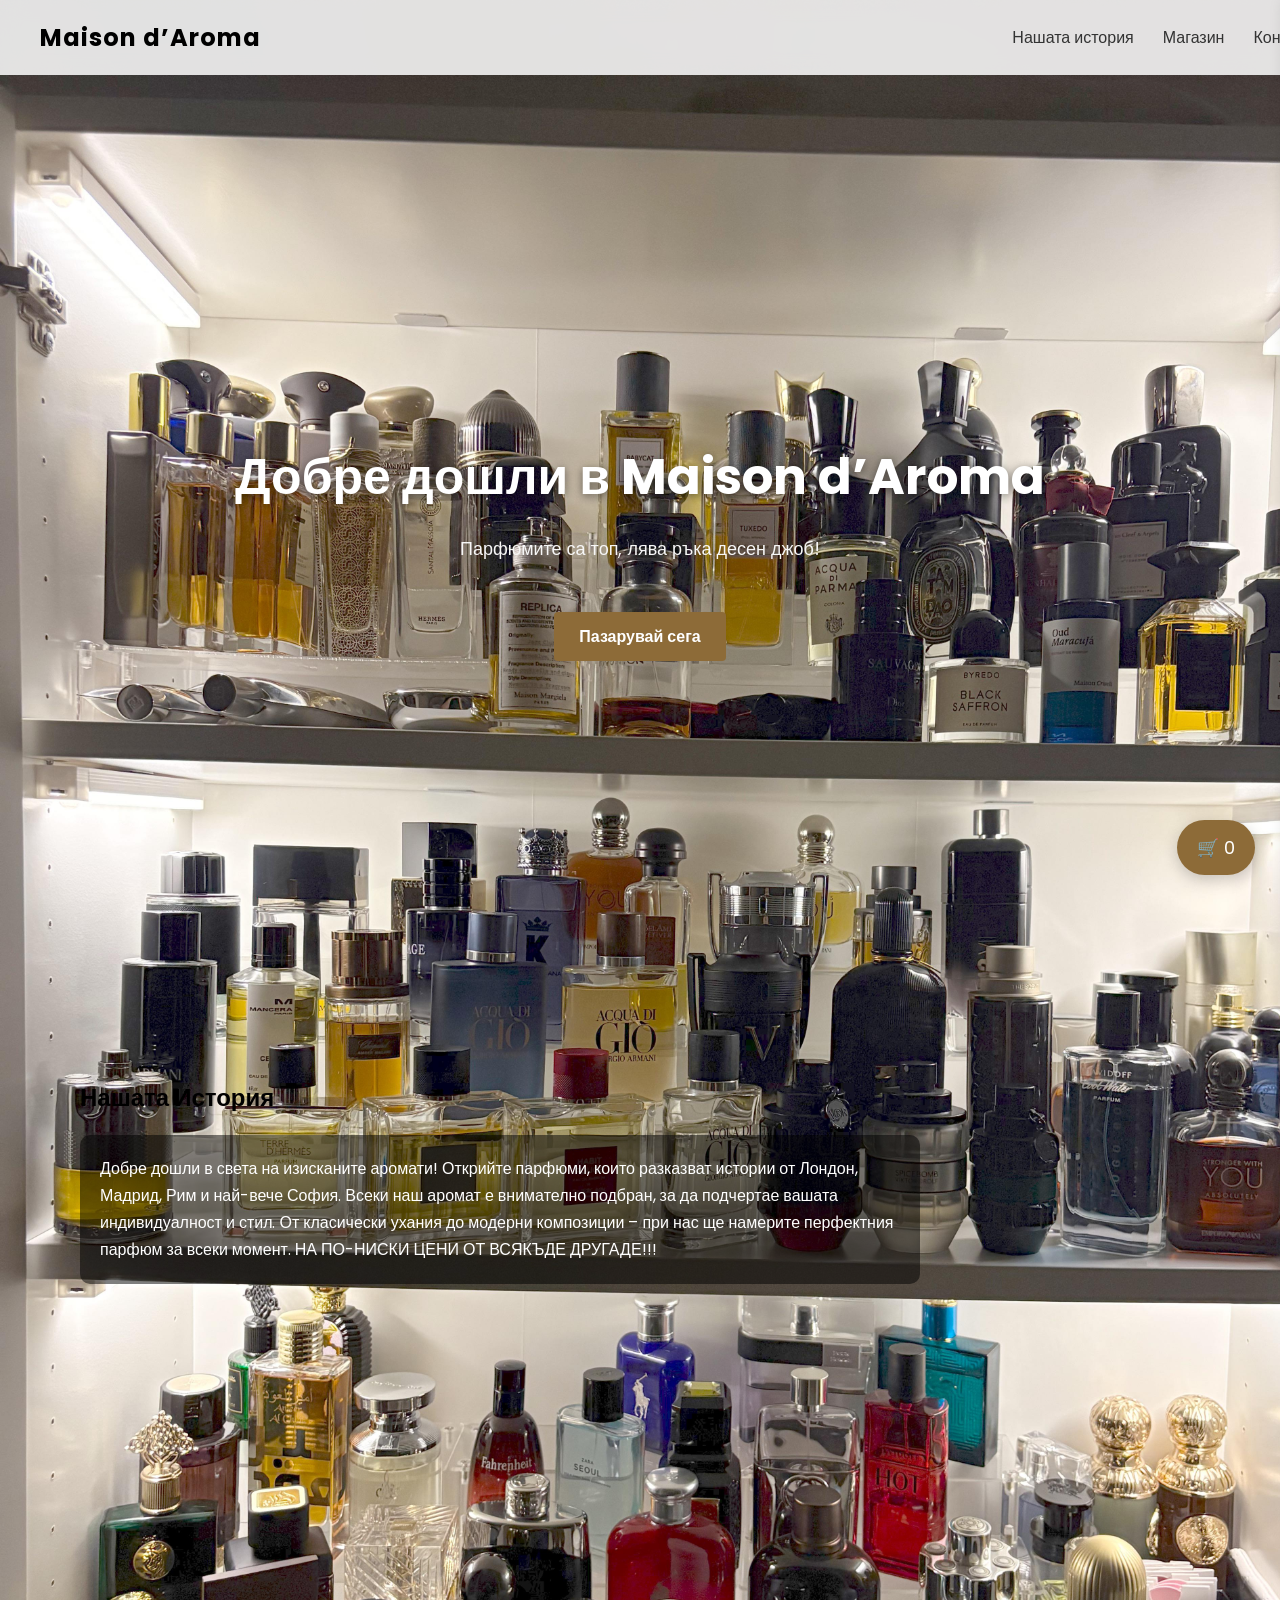
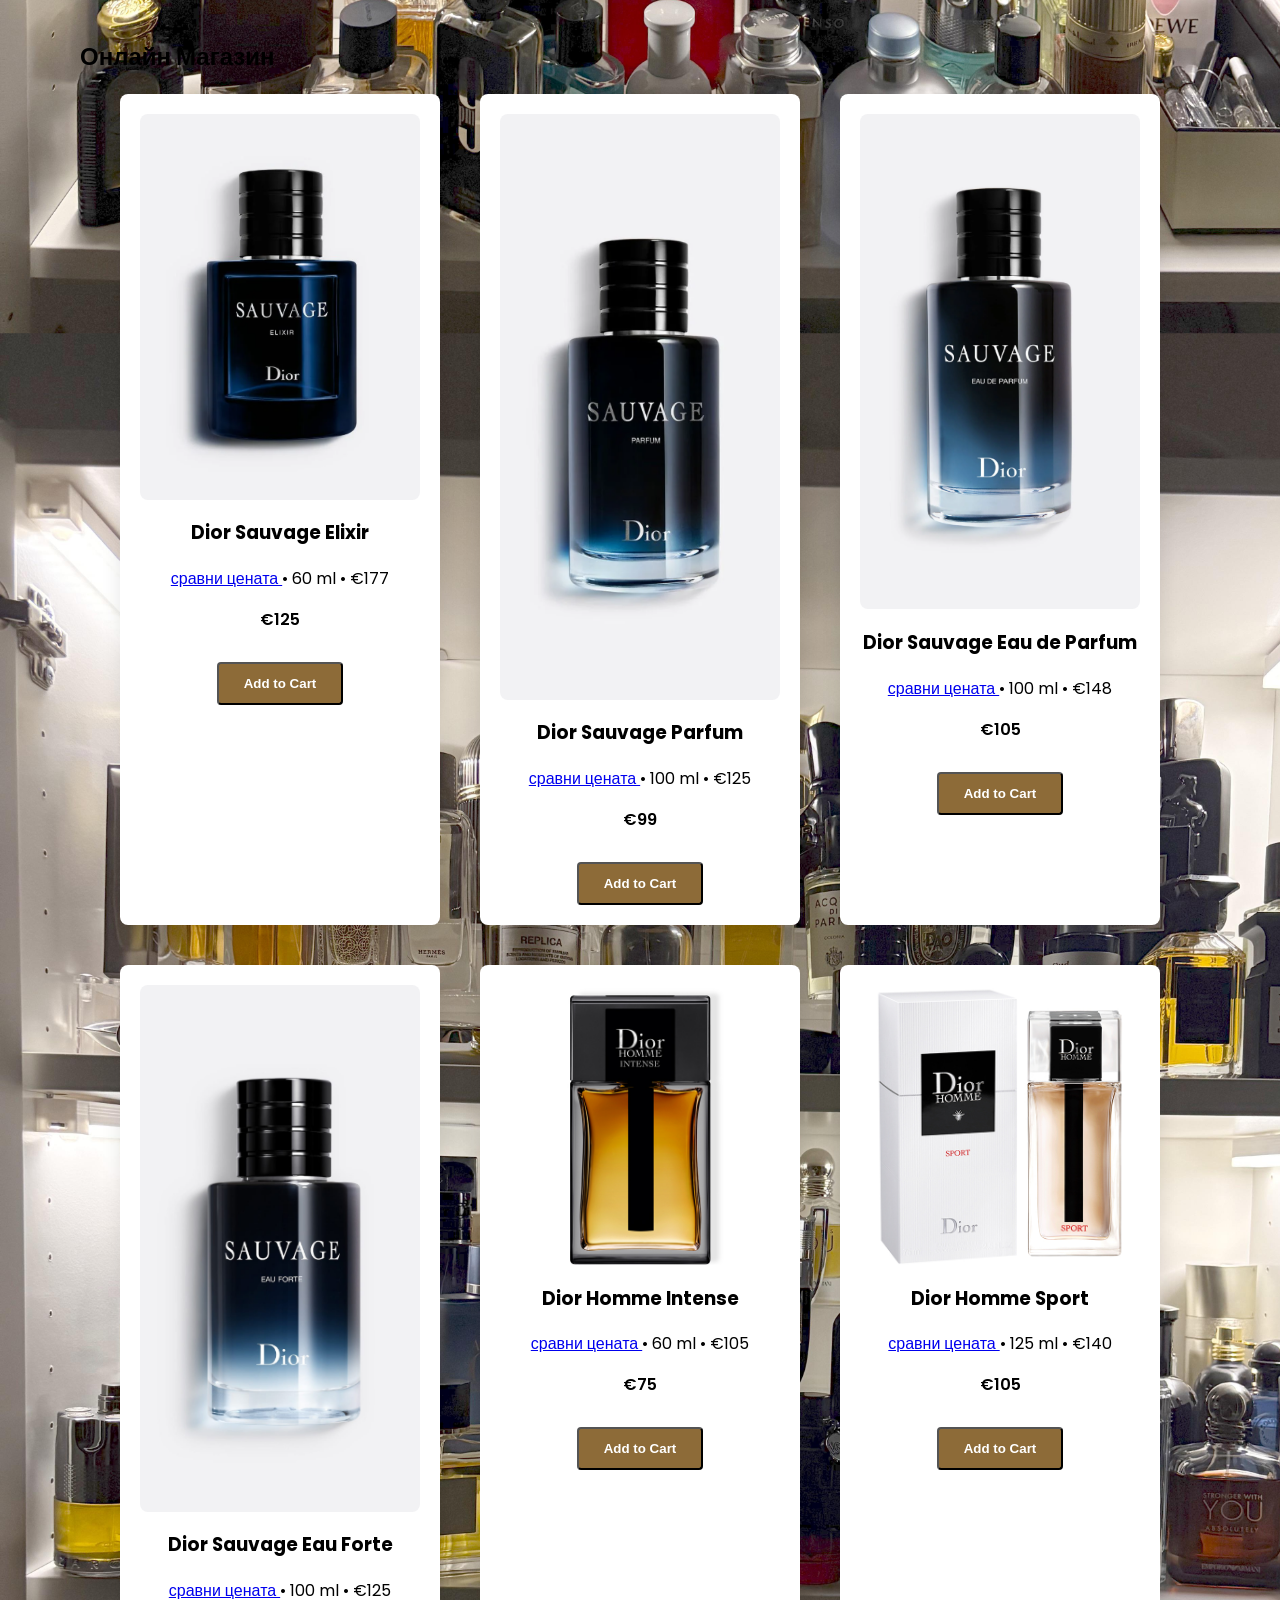
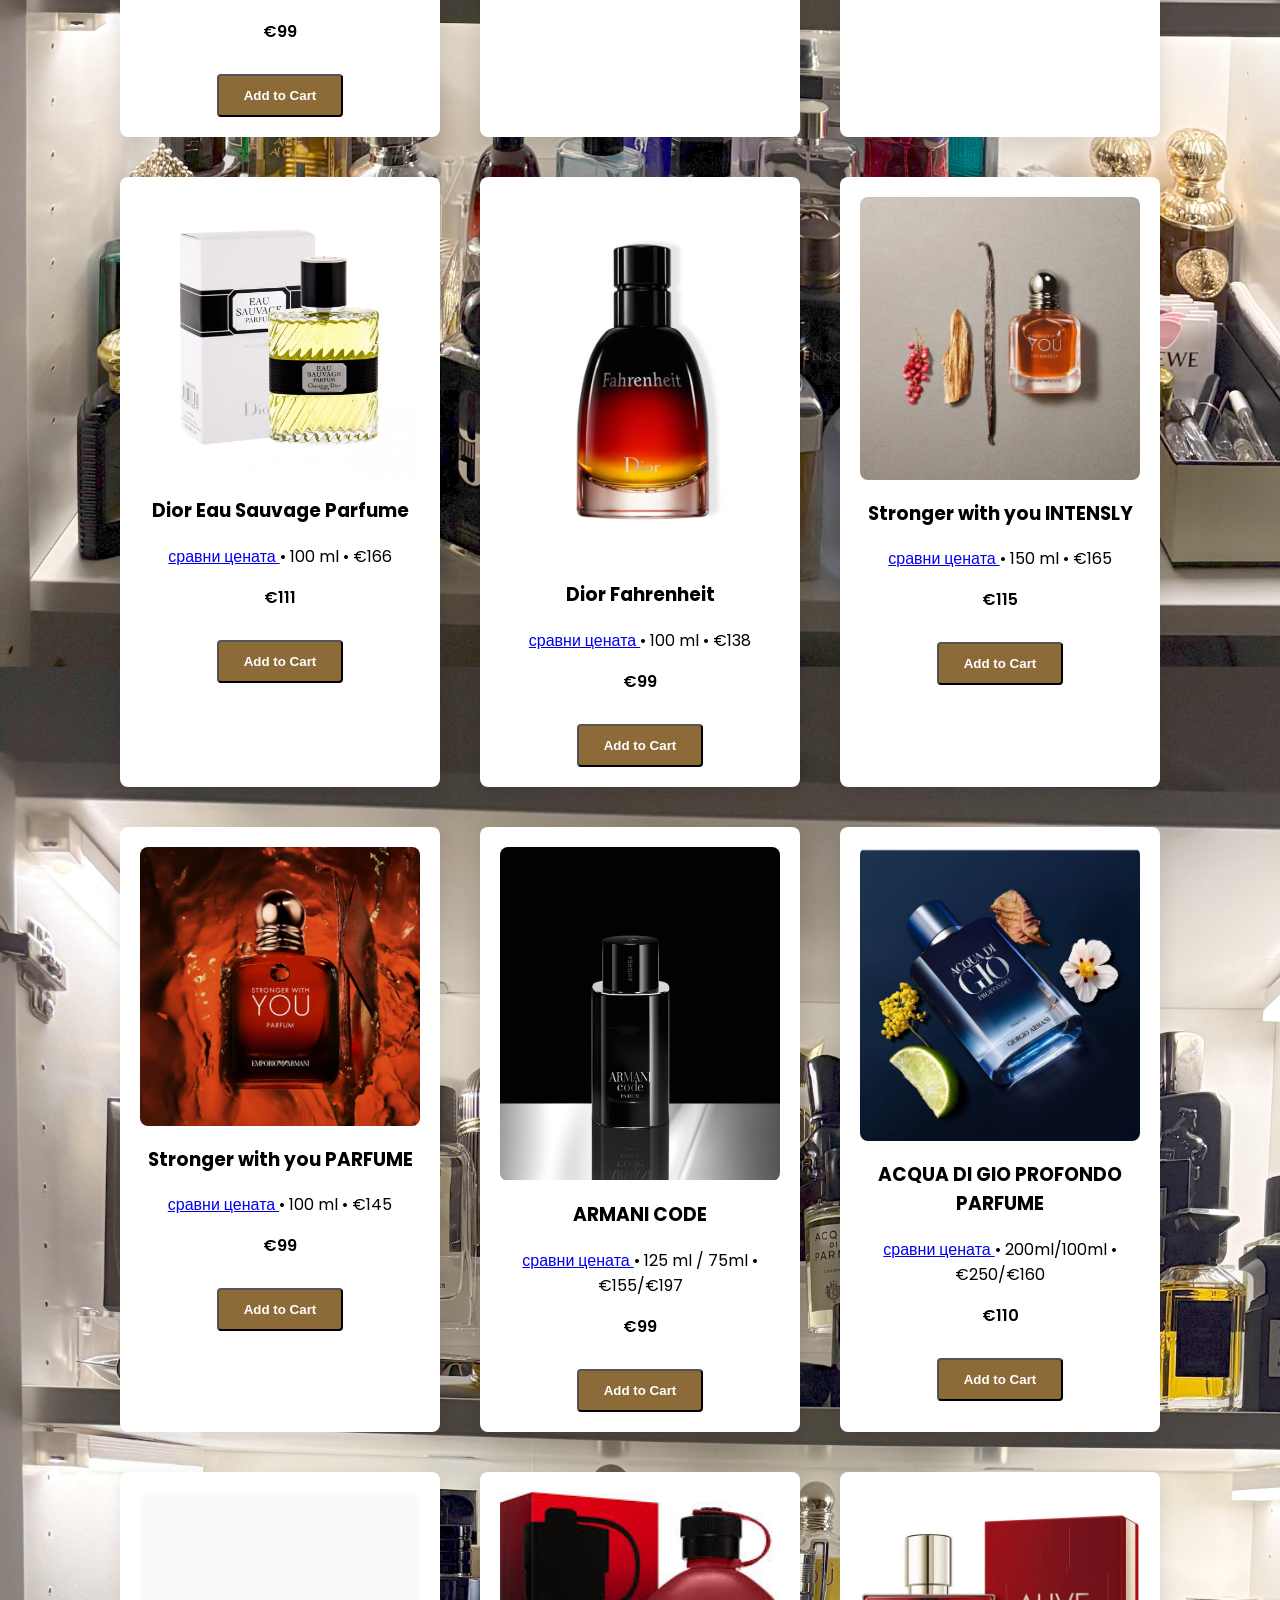
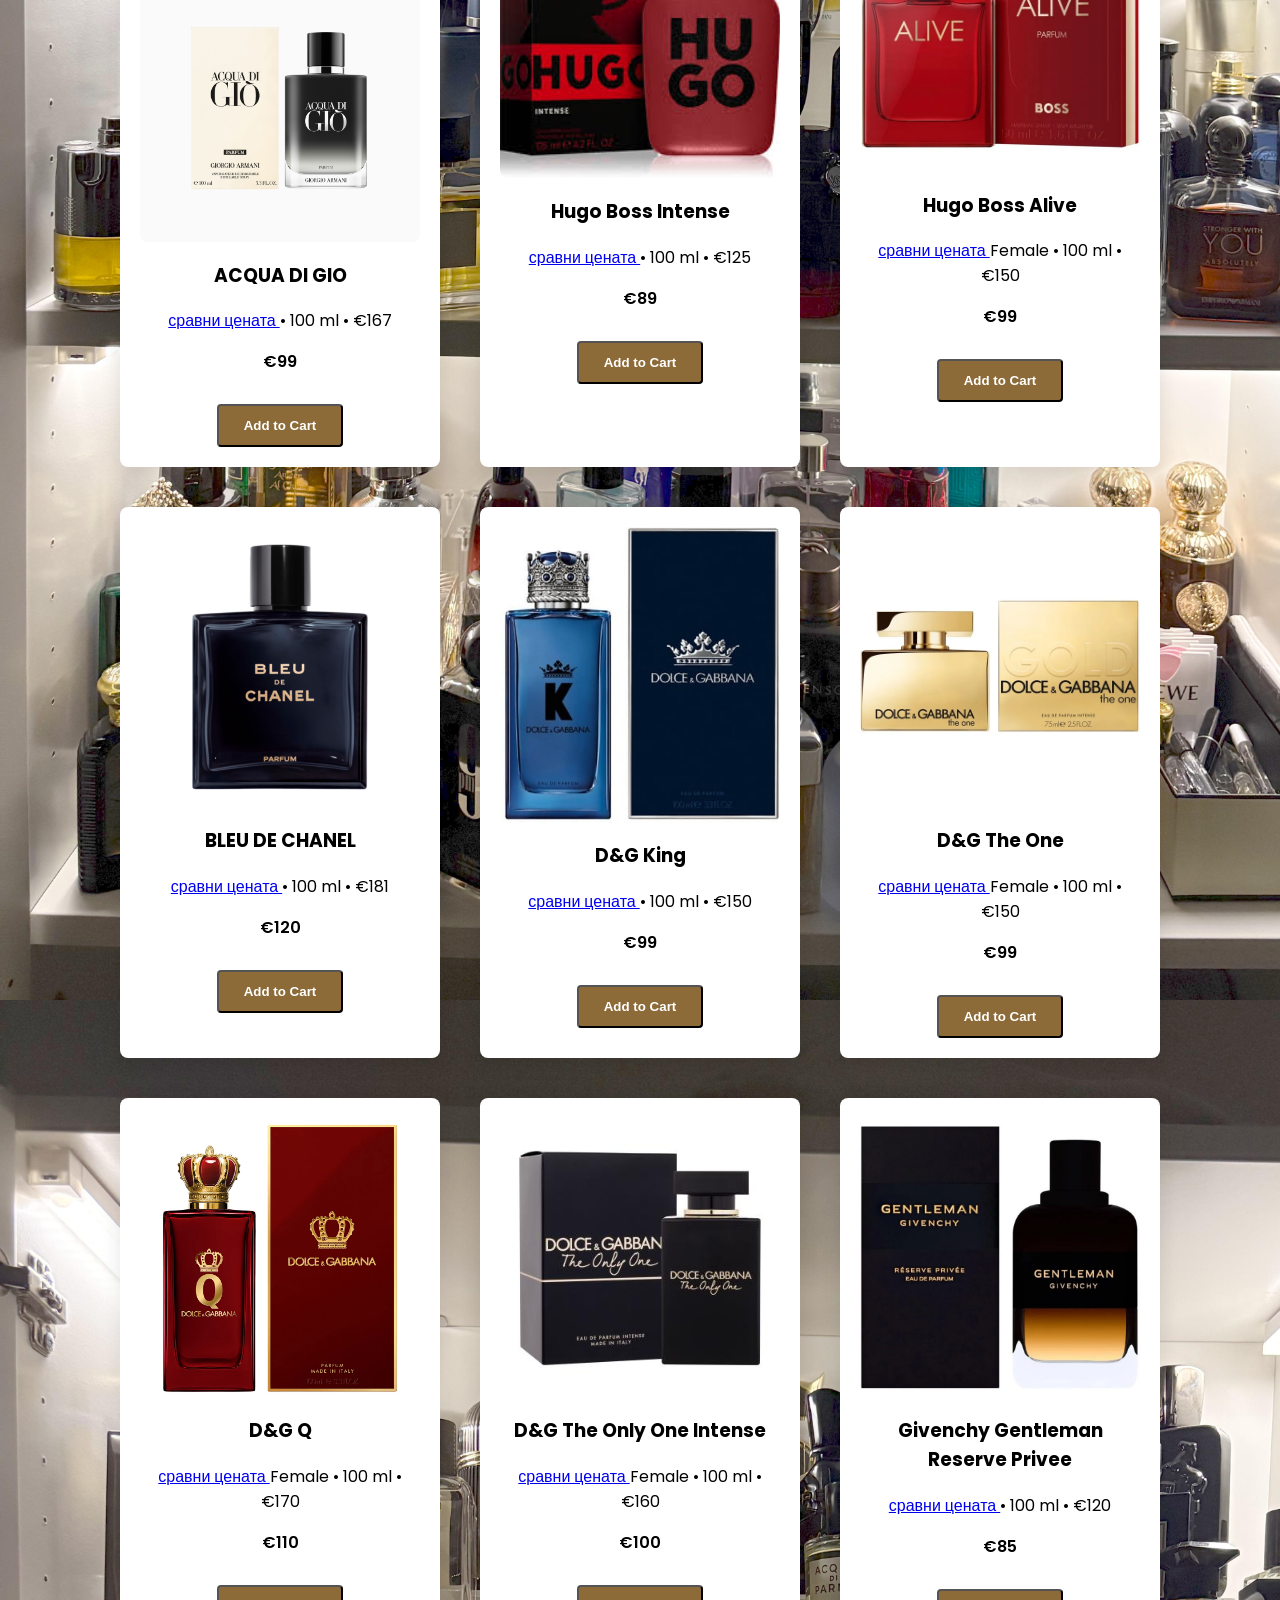
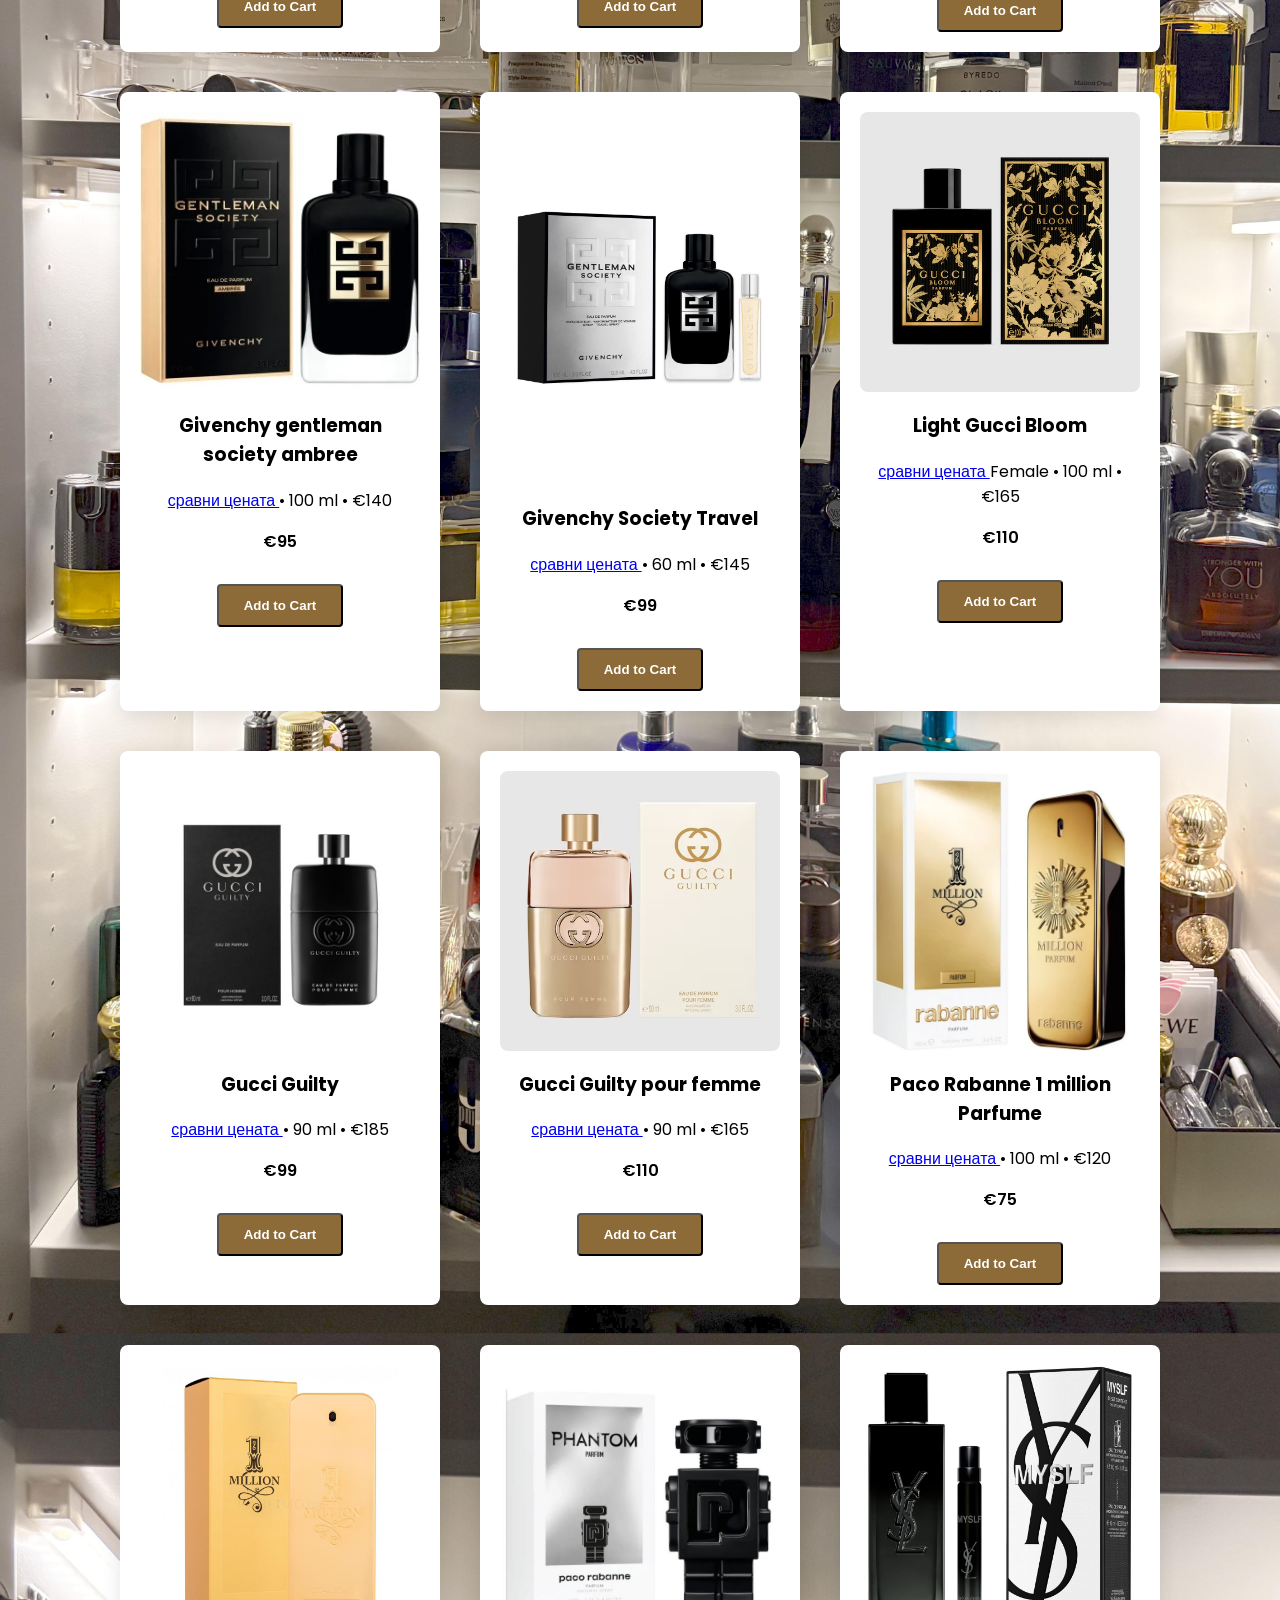
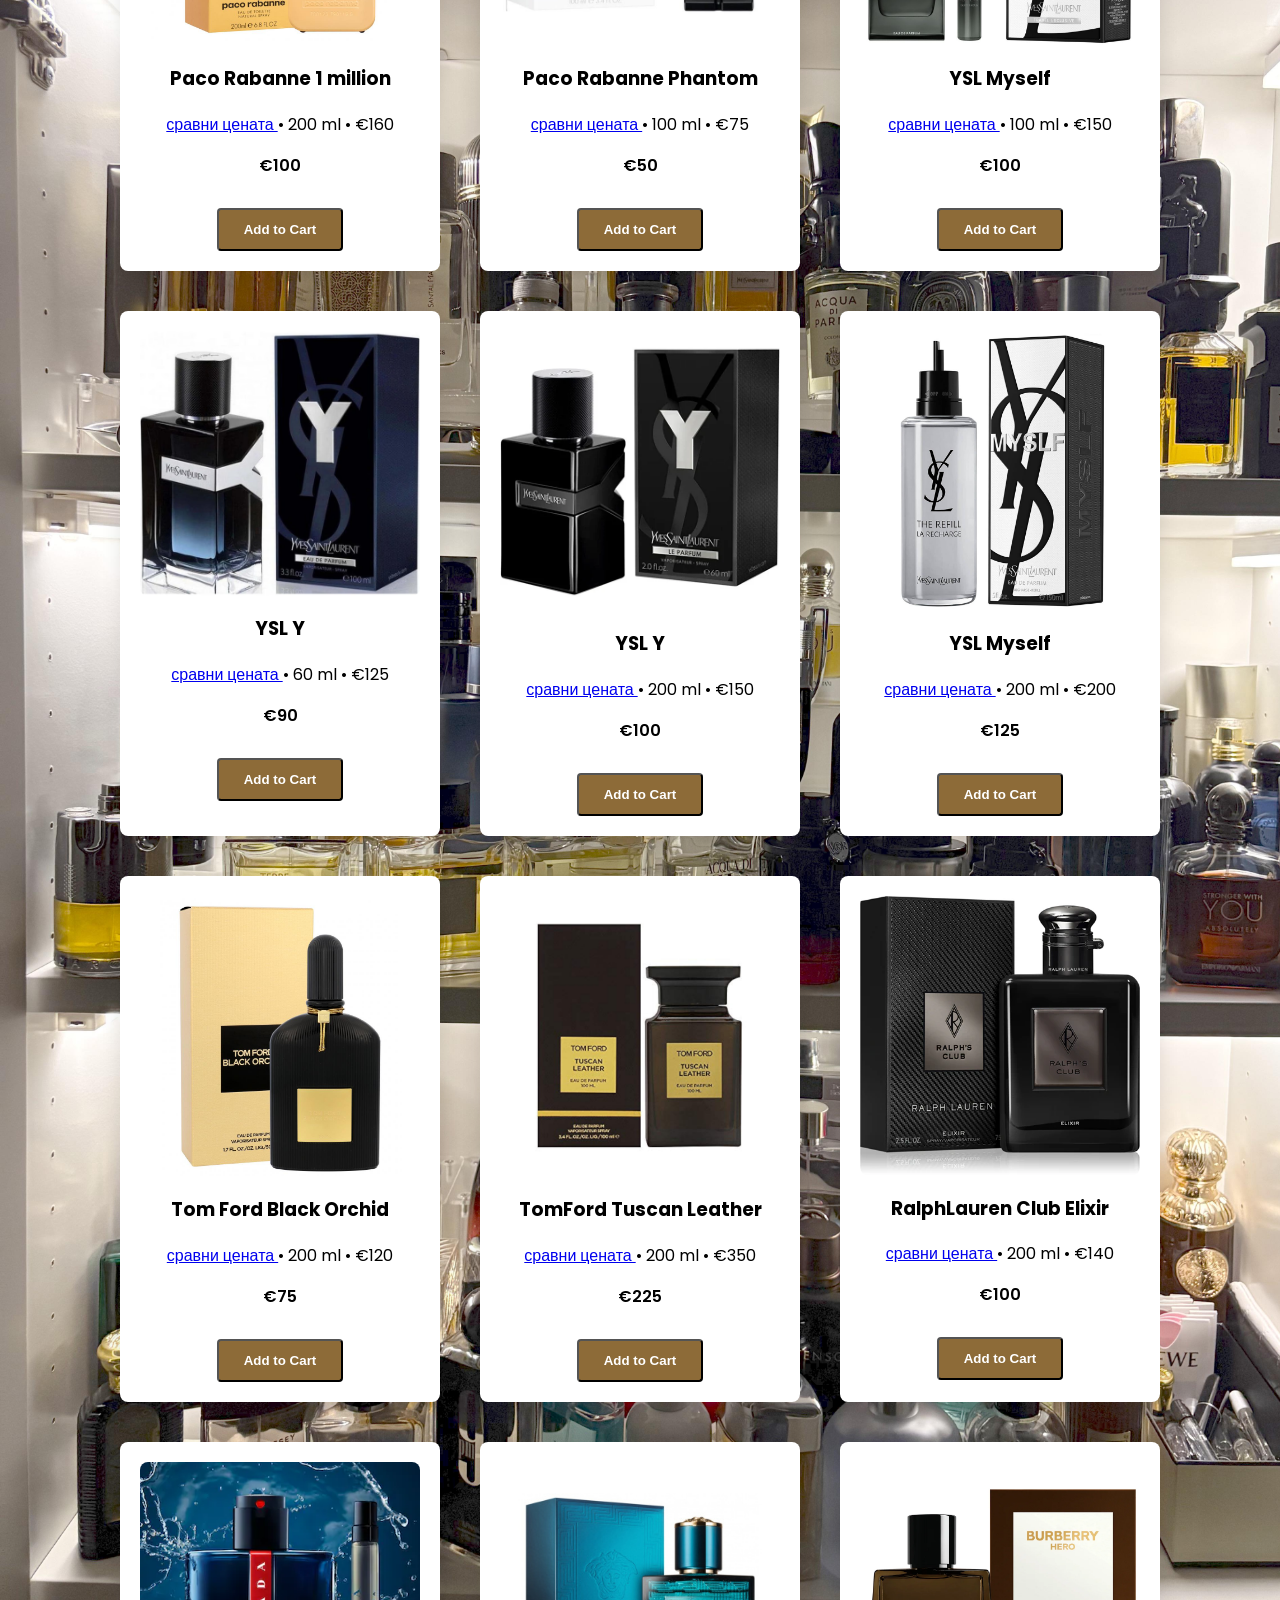
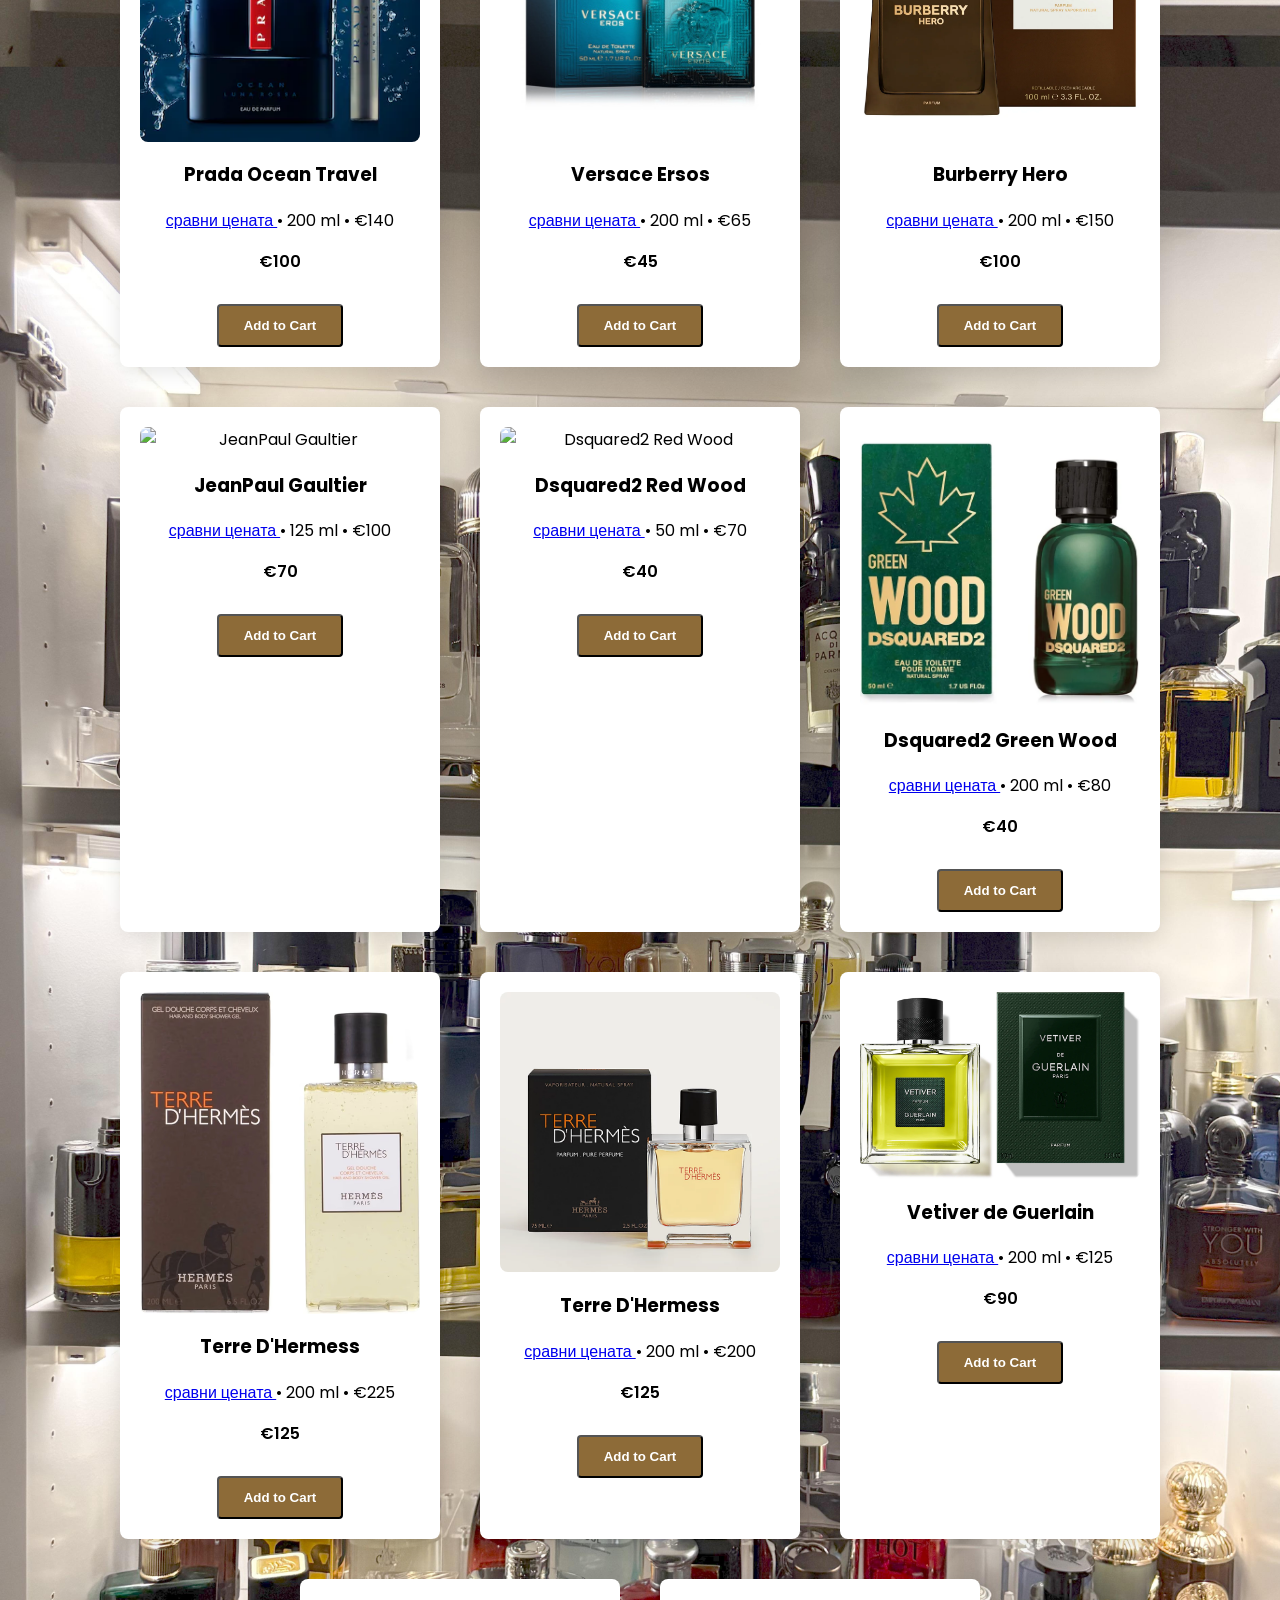
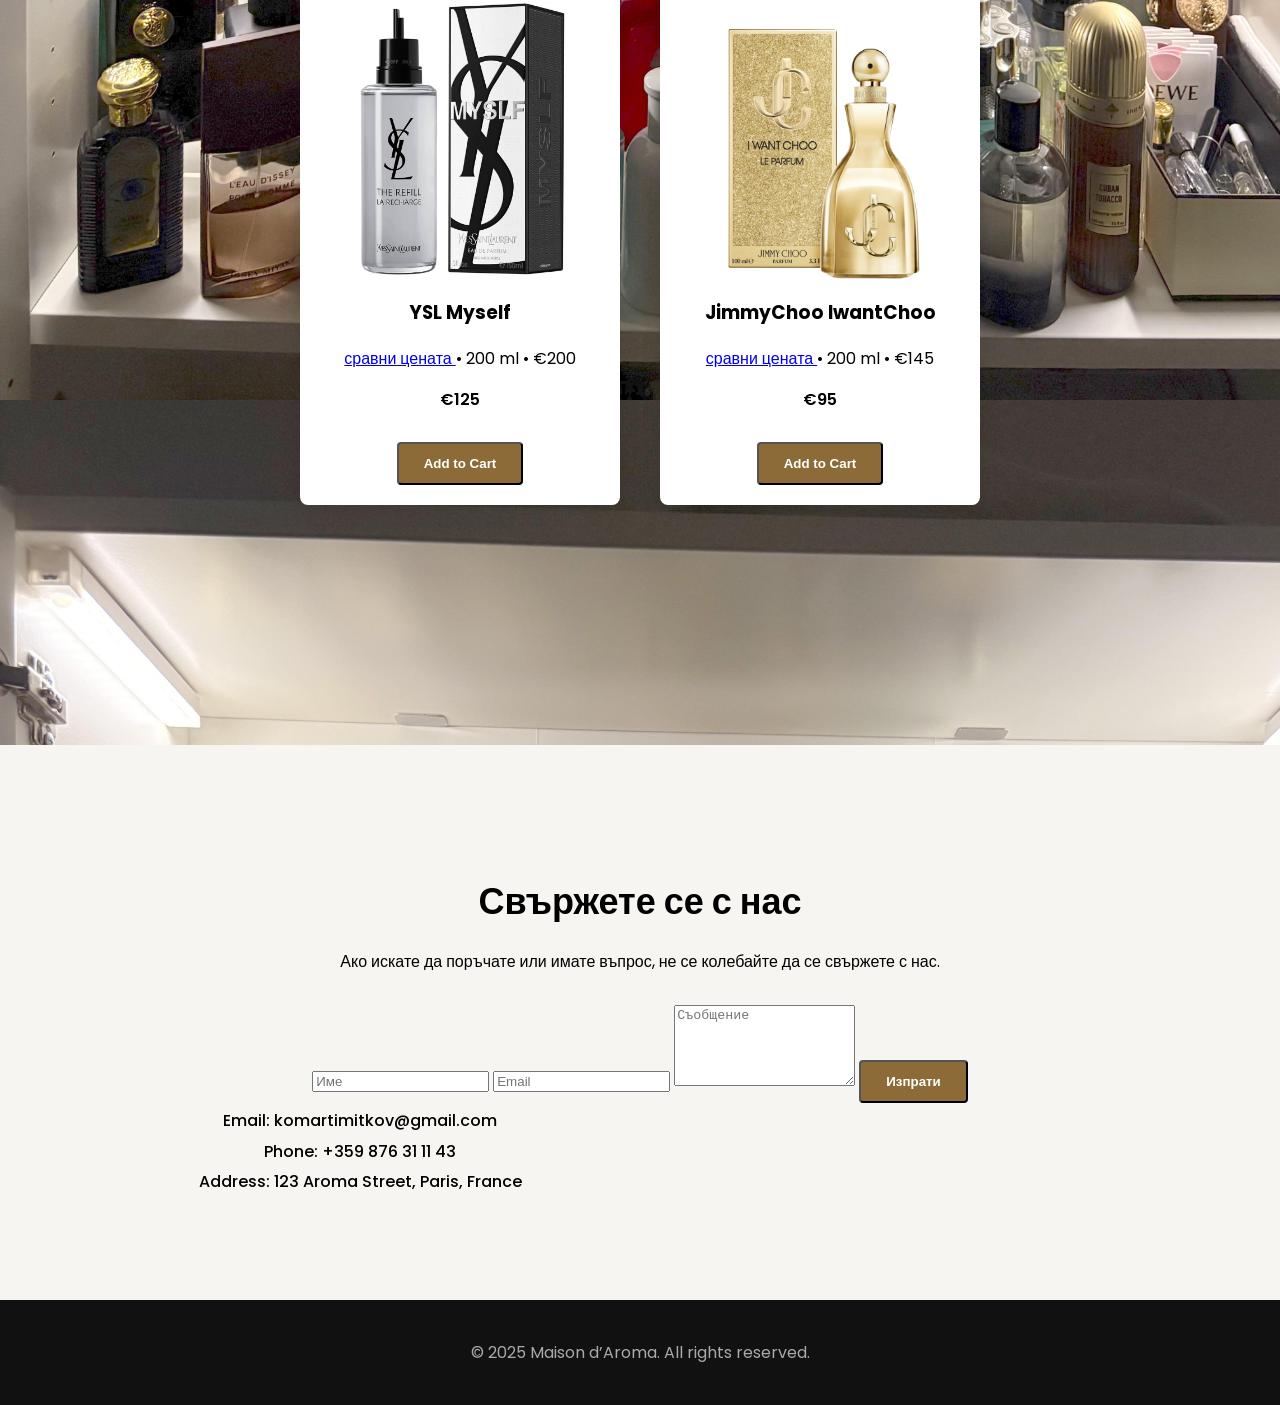
==== 1Website/index.html @ c200d4b4 "Add files via upload" ====
<!DOCTYPE html>
<html lang="en">
<head>
  <meta charset="UTF-8" />
  <meta name="viewport" content="width=device-width, initial-scale=1.0" />
  <title>Maison d’Aroma – Art of Fragrance</title>

  <!-- Google Font -->
  <link href="https://fonts.googleapis.com/css2?family=Poppins:wght@400;600;700&display=swap" rel="stylesheet">

  <!-- Main CSS -->
  <link rel="stylesheet" href="style.css">
</head>

<body>

<!-- HEADER -->
<header>
  <div class="logo">Maison d’Aroma</div>
  <nav>
    <a href="#story">Нашата история</a>
    <a href="#shop">Магазин</a>
    <a href="#contact">Контакти</a>
  </nav>
</header>

<!-- HERO -->
<section class="hero">
  <div class="hero-text">
    <h1>Добре дошли в Maison d’Aroma</h1>
    <p>Парфюмите са топ, лява ръка десен джоб!</p>
    <a href="#shop" class="btn">Пазарувай сега</a>
  </div>
</section>

<!-- STORY -->
<section id="story" class="story">
  <div class="container">
    <h2>Нашата История</h2>
    <p>
      Добре дошли в света на изисканите аромати!
      Открийте парфюми, които разказват истории от Лондон, Мадрид, Рим и най-вече София.
      Всеки наш аромат е внимателно подбран, за да подчертае вашата индивидуалност и стил.
      От класически ухания до модерни композиции – при нас ще намерите перфектния парфюм
      за всеки момент. НА ПО-НИСКИ ЦЕНИ ОТ ВСЯКЪДЕ ДРУГАДЕ!!!
    </p>
  </div>
</section>

<!-- SHOP -->
<section id="shop" class="shop">
  <div class="container">
    <h2>Онлайн Магазин</h2>

    <div class="products">

      <!-- PRODUCT -->
      <div class="product">
        <img src="images/dior/elexir.PNG" alt="Dior Sauvage Elixir">
        <h3>Dior Sauvage Elixir</h3>
        <p>
          <a href="https://douglas.bg/dior-sauvage-elixir-conf-69799" target="_blank" rel="noopener noreferrer">
            сравни цената
          </a>
          • 60 ml • €177
        </p>
        <span class="price">€125</span>
        <button class="btn add-to-cart" data-name="Dior Sauvage Elixir" data-price="125">Add to Cart</button>
      </div>

      <div class="product">
        <img src="images/dior/parfu,me.PNG" alt="Dior Sauvage Parfum">
        <h3>Dior Sauvage Parfum</h3>
        <p>
          <a href="https://douglas.bg/dior-sauvage-parfum-conf-51176" target="_blank" rel="noopener noreferrer">
            сравни цената
          </a>
          • 100 ml • €125
        </p>
        <span class="price">€99</span>
        <button class="btn add-to-cart" data-name="Dior Sauvage Parfum" data-price="99">Add to Cart</button>
      </div>
      <div class="product">
        <img src="images/dior/euadeparfum.PNG" alt="Dior Sauvage Eau de Parfum">
        <h3>Dior Sauvage Eau de Parfum</h3>
        <p>
          <a href="https://douglas.bg/dior-sauvage-eau-de-parfum-conf-44913" target="_blank" rel="noopener noreferrer">
            сравни цената
          </a>
          • 100 ml • €148
        </p>
        <span class="price">€105</span>
        <button class="btn add-to-cart" data-name="Dior Sauvage Eau de Parfum" data-price="105">Add to Cart</button>
      </div>

      <div class="product">
        <img src="images/dior/euaForte.PNG" alt="Dior Sauvage Eau Forte">
        <h3>Dior Sauvage Eau Forte</h3>
        <p>
          <a href="https://douglas.bg/dior-sauvage-eau-forte-conf-84341" target="_blank" rel="noopener noreferrer">
            сравни цената
          </a>
          • 100 ml • €125
        </p>
        <span class="price">€99</span>
        <button class="btn add-to-cart" data-name="Dior Sauvage Eau Forte" data-price="99">Add to Cart</button>
      </div>
      <div class="product">
        <img src="images/dior/diorHommeIntense.jpg" alt="Dior Homme Intense">
        <h3>Dior Homme Intense</h3>
        <p>
          <a href="https://douglas.bg/dior-dior-homme-intense-eau-de-parfum-intense-conf-4635 " target="_blank" rel="noopener noreferrer">
            сравни цената
          </a>
          • 60 ml • €105
        </p>
        <span class="price">€75</span>
        <button class="btn add-to-cart" data-name="Dior Homme Intense" data-price="75">Add to Cart</button>
      </div>
      <div class="product">
        <img src="images/dior/diorhomesport1.jpg" alt="Dior Homme Sport">
        <h3>Dior Homme Sport</h3>
        <p>
          <a href="https://douglas.bg/dior-homme-sport-conf-62983" target="_blank" rel="noopener noreferrer">
            сравни цената
          </a>
          • 125 ml • €140
        </p>
        <span class="price">€105</span>
        <button class="btn add-to-cart" data-name="Dior Homme Sport" data-price="105">Add to Cart</button>
      </div>
      <div class="product">
        <img src="images/dior/diorEAU1.jpg" alt="Dior Eau Sauvage Parfume">
        <h3>Dior Eau Sauvage Parfume</h3>
        <p>
          <a href="https://makeup.bg/product/302679/ " target="_blank" rel="noopener noreferrer">
            сравни цената
          </a>
          • 100 ml • €166
        </p>
        <span class="price">€111</span>
        <button class="btn add-to-cart" data-name="Dior Eau Sauvage Parfume" data-price="111">Add to Cart</button>
      </div>
      <div class="product">
        <img src="images/dior/ahrenhait.PNG" alt="Dior Fahrenheit">
        <h3>Dior Fahrenheit</h3>
        <p>
          <a href="https://douglas.bg/dior-fahrenheit-parfum-30342" target="_blank" rel="noopener noreferrer">
            сравни цената
          </a>
          • 100 ml • €138    
        </p>
        <span class="price">€99</span>
        <button class="btn add-to-cart" data-name="Dior Fahrenheit" data-price="99">Add to Cart</button>
      </div>
      <div class="product">
        <img src="images/armani/strongerIntens.PNG" alt="Stronger with you INTENSLY
">
        <h3>Stronger with you INTENSLY</h3>
        <p>
          <a href="https://douglas.bg/emporio-armani-stronger-with-you-intensely-conf-49021" target="_blank" rel="noopener noreferrer">
            сравни цената
          </a>
          • 150 ml • €165
        </p>
        <span class="price">€115</span>
        <button class="btn add-to-cart" data-name="Stronger with you INTENSLY" data-price="115">Add to Cart</button>
      </div>
      <div class="product">
        <img src="images/armani/stronger parume.PNG" alt="Stronger with you PARFUME">
        <h3>Stronger with you PARFUME</h3>
        <p>
          <a href="https://douglas.bg/emporio-armani-stronger-with-you-parfum-conf-86585" target="_blank" rel="noopener noreferrer">
            сравни цената
          </a>
          • 100 ml • €145
        </p>
        <span class="price">€99</span>
        <button class="btn add-to-cart" data-name="Stronger with you PARFUME" data-price="99">Add to Cart</button>
      </div>
      <div class="product">
        <img src="images/armani/code.PNG" alt="ARMANI CODE">
        <h3>ARMANI CODE</h3>
        <p>
          <a href="https://douglas.bg/giorgio-armani-armani-code-le-parfum-conf-67357" target="_blank" rel="noopener noreferrer">
            сравни цената
          </a>
          • 125 ml / 75ml • €155/€197 
        </p>
        <span class="price">€99</span>
        <button class="btn add-to-cart" data-name="ARMANI CODE" data-price="99">Add to Cart</button>
      </div>
      <div class="product">
        <img src="images/armani/blueparume.PNG" alt="ACQUA DI GIO PROFONDO PARFUME">
        <h3>ACQUA DI GIO PROFONDO PARFUME</h3>
        <p>
          <a href="https://douglas.bg/giorgio-armani-acqua-di-gio-homme-profondo-parfum-conf-82382" target="_blank" rel="noopener noreferrer">
            сравни цената
          </a>
          • 200ml/100ml • €250/€160
        </p>
        <span class="price">€110</span>
        <button class="btn add-to-cart" data-name="ACQUA DI GIO PROFONDO PARFUME" data-price="110">Add to Cart</button>
      </div>
      <div class="product">
        <img src="images/armani/acquaparfume.jpg" alt="ACQUA DI GIO">
        <h3>ACQUA DI GIO</h3>
        <p>
          <a href="https://www.armani.com/it-it/giorgio-armani/parfum-acqua-di-gio-200-ml-cod-LE311400-NLP-200ML/?xse_prod_code=LE311400_NLP_200ML&xse=f998f418-144e-4b01-bdaf-4cd3fee16125" target="_blank" rel="noopener noreferrer">
            сравни цената
          </a>
          • 100 ml • €167
        </p>
        <span class="price">€99</span>
        <button class="btn add-to-cart" data-name="ACQUA DI GIO" data-price="99">Add to Cart</button>
      </div>
      <div class="product">
        <img src="images/parfumes/boss/bossHugoIntense.jpg" alt="Hugo Boss Intense">
        <h3>Hugo Boss Intense</h3>
        <p>
          <a href="https://douglas.bg/hugo-intense-eau-de-parfum-for-men-conf-81232" target="_blank" rel="noopener noreferrer">
            сравни цената
          </a>
          • 100 ml • €125
        </p>
        <span class="price">€89</span>
        <button class="btn add-to-cart" data-name="Hugo Boss Intense" data-price="89">Add to Cart</button>
      </div>
      <div class="product">
        <img src="images/parfumes/boss/hugo-boss-boss-alive-parfum-edp-50ml-за-жени~37536.webp" alt="Hugo Boss Alive">
        <h3>Hugo Boss Alive</h3>
        <p>
          <a href="https://prettyshop.bg/products/boss-alive-parfum" target="_blank" rel="noopener noreferrer">
            сравни цената
          </a>
         Female • 100 ml • €150
        </p>
        <span class="price">€99</span>
        <button class="btn add-to-cart" data-name="Hugo Boss Alive" data-price="99">Add to Cart</button>
      </div>
      <div class="product">
        <img src="images/parfumes/Chanel/BleuDeChanel.jpg" alt="BLEU DE CHANEL">
        <h3>BLEU DE CHANEL</h3>
        <p>
          <a href="https://www.chanel.com/sk/fragrance/p/107180/bleu-de-chanel-parfum-spray/" target="_blank" rel="noopener noreferrer">
            сравни цената
          </a>
          • 100 ml • €181
        </p>
        <span class="price">€120</span>
        <button class="btn add-to-cart" data-name="BLEU DE CHANEL" data-price="120">Add to Cart</button>
      </div>
      <div class="product">
        <img src="images/parfumes/D&G/D&GKing.jpg" alt="D&G King">
        <h3>D&G King</h3>
        <p>
          <a href="https://douglas.bg/dolce-gabbana-k-parfum-conf-87361" target="_blank" rel="noopener noreferrer">
            сравни цената
          </a>
          • 100 ml • €150
        </p>
        <span class="price">€99</span>
        <button class="btn add-to-cart" data-name="D&G King" data-price="99">Add to Cart</button>
      </div>
      <div class="product">
        <img src="images/parfumes/D&G/dolce-gabbana-the-one-gold-edp-75ml-за-жени~34640.webp" alt="D&G The One">
        <h3>D&G The One</h3>
        <p>
          <a href="https://douglas.bg/dolce-gabbana-the-one-conf-5342" target="_blank" rel="noopener noreferrer">
            сравни цената
          </a>
          Female • 100 ml • €150
        </p>
        <span class="price">€99</span>
        <button class="btn add-to-cart" data-name="D&G The One" data-price="99">Add to Cart</button>
      </div>
      <div class="product">
        <img src="images/parfumes/D&G/D&GQ.webp" alt="D&G Q">
        <h3>D&G Q</h3>
        <p>
          <a href="https://douglas.bg/dolce-gabbana-q-parfum-conf-87363" target="_blank" rel="noopener noreferrer">
            сравни цената
          </a>
        Female  • 100 ml • €170
        </p>
        <span class="price">€110</span>
        <button class="btn add-to-cart" data-name="Dior Sauvage Parfum" data-price="110">Add to Cart</button>
      </div>
      <div class="product">
        <img src="images/parfumes/D&G/dolce-gabbana-the-only-one-intense-eau-de-parfum-za-zheni-100-ml-543260.jpg" alt="D&G The Only One Intense">
        <h3>D&G The Only One Intense</h3>
        <p>
          <a href="https://douglas.bg/dolce-gabbana-the-only-one-conf-46115" target="_blank" rel="noopener noreferrer">
            сравни цената
          </a>
         Female • 100 ml • €160
        </p>
        <span class="price">€100</span>
        <button class="btn add-to-cart" data-name="Dior Sauvage Parfum" data-price="100">Add to Cart</button>
      </div>
      <div class="product">
        <img src="images/parfumes/Givenchy/givenchy-gentleman-reserve-privee-parfyumna-voda-za-maje-edp.webp" alt="Givenchy Gentleman Reserve Privee">
        <h3>Givenchy Gentleman Reserve Privee</h3>
        <p>
          <a href="https://douglas.bg/givenchy-gentleman-reserve-privee-eau-de-parfum-conf-63316/" target="_blank" rel="noopener noreferrer">
            сравни цената
          </a>
          • 100 ml • €120
        </p>
        <span class="price">€85</span>
        <button class="btn add-to-cart" data-name="Dior Sauvage Parfum" data-price="75">Add to Cart</button>
      </div>
      <div class="product">
        <img src="images/parfumes/Givenchy/givenchy-gentleman-society-ambree-edp-100ml-за-мъже-без-опаковка~38075.webp" alt="Givenchy gentleman society ambree">
        <h3>Givenchy gentleman society ambree</h3>
        <p>
          <a href="https://douglas.bg/givenchy-gentleman-society-ambree-conf-87416" target="_blank" rel="noopener noreferrer">
            сравни цената
          </a>
          • 100 ml • €140
        </p>
        <span class="price">€95</span>
        <button class="btn add-to-cart" data-name="ivenchy gentleman society ambree" data-price="75">Add to Cart</button>
      </div>
      <div class="product">
        <img src="images/parfumes/Givenchy/givenchySocietyTravel.jpg" alt="Givenchy Society Travel">
        <h3>Givenchy Society Travel</h3>
        <p>
          <a href="https://douglas.bg/givenchy-gentleman-society-conf-71005" target="_blank" rel="noopener noreferrer">
            сравни цената
          </a>
          • 60 ml • €145
        </p>
        <span class="price">€99</span>
        <button class="btn add-to-cart" data-name="Givenchy Society Travel" data-price="99">Add to Cart</button>
      </div>
      <div class="product">
        <img src="images/parfumes/Gucci/_Light-gucci-bloom-parfum-100ml.avif" alt="Light Gucci Bloom">
        <h3>Light Gucci Bloom</h3>
        <p>
          <a href="https://www.gucci.com/bg/en_gb/pr/beauty/fragrances/fragrances-for-women/gucci-bloom/gucci-bloom-parfum-100ml-p-827092999990099?srsltid=AfmBOooo3IkSFL9HVV9MZWyRmfWO_6xzrhUdgCX1tq-vULVy-zSXZKLG" target="_blank" rel="noopener noreferrer">
            сравни цената
          </a>
         Female • 100 ml • €165
        </p>
        <span class="price">€110</span>
        <button class="btn add-to-cart" data-name="Light Gucci Bloom" data-price="110">Add to Cart</button>
      </div>
      <div class="product">
        <img src="images/parfumes/Gucci/gucci-guilty-eau-de-parfum-for-men-90ml.avif" alt="Gucci Guilty">
        <h3>Gucci Guilty</h3>
        <p>
          <a href="https://www.gucci.com/bg/en_gb/pr/beauty/fragrances/fragrances-for-men/gucci-guilty-pour-homme-90ml-eau-de-parfum-p-613748999990099" target="_blank" rel="noopener noreferrer">
            сравни цената
          </a>
          • 90 ml • €185
        </p>
        <span class="price">€99</span>
        <button class="btn add-to-cart" data-name="Gucci Guilty" data-price="99">Add to Cart</button>
      </div>
      <div class="product">
        <img src="images/parfumes/Gucci/Light-gucci-guilty-pour-femme-90ml-eau-de-parfum.avif" alt=" Gucci Guilty pour femme">
        <h3> Gucci Guilty pour femme</h3>
        <p>
          <a href="https://www.gucci.com/bg/en_gb/pr/beauty/fragrances/fragrances-for-women/gucci-guilty/gucci-guilty-eau-de-parfum-intense-pour-femme-90ml-eau-de-parfum-p-671485999990099?srsltid=AfmBOorCWDc9Wa3v68C6CJdujXL41nHSoU1xkgLiETgo_2AsHATyLaHf" target="_blank" rel="noopener noreferrer">
            сравни цената
          </a>
          • 90 ml • €165
        </p>
        <span class="price">€110</span>
        <button class="btn add-to-cart" data-name="Gucci Guilty pour femme" data-price="110">Add to Cart</button>
      </div>

      <div class="product">
        <img src="images/parfumes/PacoRabane/paco-rabanne-1-million-parfum-100ml-за-мъже~33975.webp" alt="Paco Rabanne 1 million Parfume">
        <h3>Paco Rabanne 1 million Parfume</h3>
        <p>
          <a href="https://douglas.bg/paco-rabanne-1-million-conf-10636" target="_blank" rel="noopener noreferrer">
            сравни цената
          </a>
          • 100 ml • €120
        </p>
        <span class="price">€75</span>
        <button class="btn add-to-cart" data-name="Paco Rabanne 1 million Parfume" data-price="100">Add to Cart</button>
      </div>

      <div class="product">
        <img src="images/parfumes/PacoRabane/paco-rabanne-1-million-eau-de-toilette-za-mazhe-200-ml-404181.jpg" alt="Paco Rabanne 1 million">
        <h3>Paco Rabanne 1 million</h3>
        <p>
          <a href="https://douglas.bg/paco-rabanne-1-million-conf-10636" target="_blank" rel="noopener noreferrer">
            сравни цената
          </a>
          • 200 ml • €160
        </p>
        <span class="price">€100</span>
        <button class="btn add-to-cart" data-name="Paco Rabanne 1 million" data-price="100">Add to Cart</button>
      </div>

   

 

      <div class="product">
        <img src="images/parfumes/PacoRabane/Phantom.jpg" alt="Paco Rabanne Phantom">
        <h3>Paco Rabanne Phantom</h3>
        <p>
          <a href="https://douglas.bg/paco-rabanne-phantom-edt-conf-59665" target="_blank" rel="noopener noreferrer">
            сравни цената
          </a>
          • 100 ml • €75
        </p>
        <span class="price">€50</span>
        <button class="btn add-to-cart" data-name="Paco Rabanne Phantom" data-price="50">Add to Cart</button>
      </div>

      <div class="product">
        <img src="images/parfumes/YSL/myselfTRAVEL.jpg" alt="YSL Myself">
        <h3>YSL Myself</h3>
        <p>
          <a href="https://douglas.bg/yves-saint-laurent-myslf-eau-de-parfum-conf-74965" target="_blank" rel="noopener noreferrer">
            сравни цената
          </a>
          • 100 ml • €150
        </p>
        <span class="price">€100</span>
        <button class="btn add-to-cart" data-name="YSL Myself" data-price="100">Add to Cart</button>
      </div>

      <div class="product">
        <img src="images/parfumes/YSL/YSL100mlY.avif" alt="YSL Y">
        <h3>YSL Y</h3>
        <p>
          <a href="https://douglas.bg/yves-saint-laurent-y-eau-de-parfum-conf-50600" target="_blank" rel="noopener noreferrer">
            сравни цената
          </a>
          • 60 ml • €125
        </p>
        <span class="price">€90</span>
        <button class="btn add-to-cart" data-name="YSL Y" data-price="90">Add to Cart</button>
      </div>

      <div class="product">
        <img src="images/parfumes/YSL/ysl-y-le-parfum-parfum-60ml-за-мъже~34851.webp" alt="YSL Y">
        <h3>YSL Y</h3>
        <p>
          <a href="https://douglas.bg/yves-saint-laurent-y-le-parfum-conf-87568" target="_blank" rel="noopener noreferrer">
            сравни цената
          </a>
          • 200 ml • €150
        </p>
        <span class="price">€100</span>
        <button class="btn add-to-cart" data-name="YSL Y" data-price="100">Add to Cart</button>
      </div>

      <div class="product">
        <img src="images/parfumes/YSL/yves_saint_laurent_ysl_perfume_MYSELF_eau_de_parfum_edp_notes.jpg" alt="YSL Myself">
        <h3>YSL Myself</h3>
        <p>
          <a href="https://douglas.bg/yves-saint-laurent-myslf-le-parfum-refill-91139" target="_blank" rel="noopener noreferrer">
            сравни цената
          </a>
          • 200 ml • €200
        </p>
        <span class="price">€125</span>
        <button class="btn add-to-cart" data-name="YSL Myself" data-price="125">Add to Cart</button>
      </div>
      <div class="product">
        <img src="images/parfumes/TomFord/tfbo50ml.jpg" alt="TomFord Black Orchid">
        <h3>Tom Ford Black Orchid</h3>
        <p>
          <a href="https://douglas.bg/tom-ford-black-orchid-conf-72930" target="_blank" rel="noopener noreferrer">
            сравни цената
          </a>
          • 200 ml • €120
        </p>
        <span class="price">€75</span>
        <button class="btn add-to-cart" data-name="Tom Ford Black Orchid" data-price="75">Add to Cart</button>
      </div>
      <div class="product">
        <img src="images/parfumes/TomFord/tftl100.jpg" alt="TomFord Tuscan Leather">
        <h3>TomFord Tuscan Leather</h3>
        <p>
          <a href="https://douglas.bg/tom-ford-tuscan-leather-conf-65802" target="_blank" rel="noopener noreferrer">
            сравни цената
          </a>
          • 200 ml • €350
        </p>
        <span class="price">€225</span>
        <button class="btn add-to-cart" data-name="Tom Ford Tuscan Leather" data-price="225">Add to Cart</button>
      </div>
      <div class="product">
        <img src="images/parfumes/RalphLauren/ralphs-club-elixir___230913.webp" alt="RalphLauren Club Elixir">
        <h3>RalphLauren Club Elixir</h3>
        <p>
          <a href="https://www.notino.bg/ralph-lauren/ralphs-club-elixir-parfjumna-voda-za-mzhe/" target="_blank" rel="noopener noreferrer">
            сравни цената
          </a>
          • 200 ml • €140
        </p>
        <span class="price">€100</span>
        <button class="btn add-to-cart" data-name="RalphLauren Club Elixir" data-price="100">Add to Cart</button>
      </div>
      <div class="product">
        <img src="images/parfumes/prada/PradaOceanTravel.webp" alt="Prada Ocean Travel">
        <h3>Prada Ocean Travel</h3>
        <p>
          <a href="https://douglas.bg/prada-luna-rossa-ocean-eau-de-parfum-conf-72492" target="_blank" rel="noopener noreferrer">
            сравни цената
          </a>
          • 200 ml • €140
        </p>
        <span class="price">€100</span>
        <button class="btn add-to-cart" data-name="Prada Ocean Travel" data-price="100">Add to Cart</button>
      </div>
      <div class="product">
        <img src="images/parfumes/versace/versaceErsos.jpg" alt="Versace Ersos">
        <h3>Versace Ersos</h3>
        <p>
          <a href="https://douglas.bg/versace-eros-eau-de-parfum-conf-56987" target="_blank" rel="noopener noreferrer">
            сравни цената
          </a>
          • 200 ml • €65
        </p>
        <span class="price">€45</span>
        <button class="btn add-to-cart" data-name="Versace Eros" data-price="45">Add to Cart</button>
      </div>
      <div class="product">
        <img src="images/parfumes/Other/BurberryHero.webp" alt=" BurberryHero  Hero ">
        <h3>Burberry Hero</h3>
        <p>
          <a href="https://douglas.bg/burberry-hero-parfum-for-men-conf-80977" target="_blank" rel="noopener noreferrer">
            сравни цената
          </a>
          • 200 ml • €150
        </p>
        <span class="price">€100</span>
        <button class="btn add-to-cart" data-name="BurberryHero" data-price="100">Add to Cart</button>
      </div>
      <div class="product">
        <img src="images/parfumes/other/jean-paul-gaultier-le-male-eau-de-toilette-125ml.webp" alt="JeanPaul Gaultier">
        <h3>JeanPaul Gaultier</h3>
        <p>
          <a href="https://douglas.bg/jean-paul-gaultier-le-male-conf-07944" target="_blank" rel="noopener noreferrer">
            сравни цената
          </a>
          • 125 ml • €100
        </p>
        <span class="price">€70</span>
        <button class="btn add-to-cart" data-name="Dior Homme Sport" data-price="70">Add to Cart</button>
      </div>
      <div class="product">
        <img src="images/parfumes/other/redWood50ml.PNG" alt="Dsquared2 Red Wood">
        <h3>Dsquared2 Red Wood</h3>
        <p>
          <a href="https://www.dsquared2.com/bg/en/red-wood-50ml/FR5C30EUR010070.html" target="_blank" rel="noopener noreferrer">
            сравни цената
          </a>
          • 50 ml • €70
        </p>
        <span class="price">€40</span>
        <button class="btn add-to-cart" data-name=" Red Wood" data-price="40">Add to Cart</button>
      </div>
      <div class="product">
        <img src="images/parfumes/Other/dsquared2-green-wood-edt-50ml-за-мъже~33507.webp" alt="Green Wood">
        <h3>Dsquared2 Green Wood</h3>
        <p>
          <a href="https://douglas.bg/yves-saint-laurent-myslf-le-parfum-refill-91139" target="_blank" rel="noopener noreferrer">
            сравни цената
          </a>
          • 200 ml • €80
        </p>
        <span class="price">€40</span>
        <button class="btn add-to-cart" data-name="Dsquared2 Green Wood" data-price="40">Add to Cart</button>
      </div>
      <div class="product">
        <img src="images/parfumes/Other/thereDhermess200ml.avif" alt="Terre D'Hermess">
        <h3>Terre D'Hermess</h3>
        <p>
          <a href="https://douglas.bg/hermes-terre-d-hermes-parfum-conf-31722" target="_blank" rel="noopener noreferrer">
            сравни цената
          </a>
          • 200 ml • €225
        </p>
        <span class="price">€125</span>
        <button class="btn add-to-cart" data-name="Terre D'Hermess" data-price="125">Add to Cart</button>
      </div>
      <div class="product">
        <img src="images/parfumes/Other/terre-d-hermes-parfum--107757V0-worn-3-0-0-800-800_g.webp" alt="Terre D'Hermess">
        <h3>Terre D'Hermess</h3>
        <p>
          <a href="https://douglas.bg/hermes-terre-d-hermes-parfum-conf-31722" target="_blank" rel="noopener noreferrer">
            сравни цената
          </a>
          • 200 ml • €200
        </p>
        <span class="price">€125</span>
        <button class="btn add-to-cart" data-name="Terre D'Hermess" data-price="125">Add to Cart</button>
      </div>
      <div class="product">
        <img src="images/parfumes/Other/vetiver-parfum___240412.webp" alt="Vetiver de Guerlain">
        <h3>Vetiver de Guerlain</h3>
        <p>
          <a href="https://www.notino.bg/guerlain/vetiver-parfum-parfjum-za-mzhe/" target="_blank" rel="noopener noreferrer">
            сравни цената
          </a>
          • 200 ml • €125
        </p>
        <span class="price">€90</span>
        <button class="btn add-to-cart" data-name="Vetiver de Guerlain" data-price="90">Add to Cart</button>
      </div>
      <div class="product">
        <img src="images/parfumes/YSL/yves_saint_laurent_ysl_perfume_MYSELF_eau_de_parfum_edp_notes.jpg" alt="YSL Myself">
        <h3>YSL Myself</h3>
        <p>
          <a href="https://douglas.bg/yves-saint-laurent-myslf-le-parfum-refill-91139" target="_blank" rel="noopener noreferrer">
            сравни цената
          </a>
          • 200 ml • €200
        </p>
        <span class="price">€125</span>
        <button class="btn add-to-cart" data-name="YSL Myself" data-price="125">Add to Cart</button>
      </div>
      <div class="product">
        <img src="images/parfumes/JimmyChoo/IwantChoo.jpg" alt="JimmyChoo IwantChoo">
        <h3>JimmyChoo IwantChoo</h3>
        <p>
          <a href="https://douglas.bg/jimmy-choo-i-want-choo-le-parfum-conf-83863" target="_blank" rel="noopener noreferrer">
            сравни цената
          </a>
          • 200 ml • €145
        </p>
        <span class="price">€95</span>
        <button class="btn add-to-cart" data-name="JimmyChoo IwantChoo" data-price="95">Add to Cart</button>
      </div>
    
  
</section>

<!-- CART ICON -->
<div class="cart-icon" onclick="toggleCart()">
  🛒 <span id="cart-count">0</span>
</div>

<!-- CART PANEL -->
<div id="cart-panel" class="cart-panel">
  <h3>Your Cart</h3>

  <div id="cart-items"></div>

  <div class="cart-total">
    Total: €<span id="cart-total">0</span>
  </div>

  <button id="checkout-btn" class="btn checkout-btn">Checkout</button>

  <form id="checkout-form"
        action="https://formspree.io/f/mdkqlaak"
        method="POST"
        style="display:none; margin-top:20px;">

    <h4>Checkout Information</h4>

    <input type="text" name="name" placeholder="Your Name" required>
    <input type="email" name="email" placeholder="Your Email" required>
    <input type="tel" name="phone" placeholder="Your Phone Number" required>

    <input type="hidden" name="orderTotal" id="order-total">
    <input type="hidden" name="orderItems" id="order-items">

    <button type="submit" class="btn">Submit Order</button>
  </form>
</div>

<!-- CONTACT -->
<section id="contact" class="contact">
  <div class="container">
    <h2>Свържете се с нас</h2>
    <p>Ако искате да поръчате или имате въпрос, не се колебайте да се свържете с нас.</p>

    <form action="https://formspree.io/f/mdkqlaak" method="POST">
      <input type="text" name="name" placeholder="Име" required>
      <input type="email" name="email" placeholder="Email" required>
      <textarea name="message" rows="5" placeholder="Съобщение" required></textarea>
      <button type="submit" class="btn">Изпрати</button>
    </form>

    <div class="contact-info">
      <p>Email: komartimitkov@gmail.com</p>
      <p>Phone: +359 876 31 11 43</p>
      <p>Address: 123 Aroma Street, Paris, France</p>
    </div>
  </div>
</section>

<footer>
  © 2025 Maison d’Aroma. All rights reserved.
</footer>

<script src="shop.js"></script>

</body>
</html>
---- 1Website/style.css ----
/* GENERAL STYLES */
body {
	  margin: 0;
  min-height: 100vh;
  font-family: 'Poppins', sans-serif;
background-image: url("images/bg.jpeg");
    background-repeat: repeat;
    background-size: 1450px; 
    background-attachment: scroll;
    background-position: top left;
    padding-top: 80px; /* height of header */
}
      


/* HEADER */
header {
    display: flex;
    justify-content: space-between;
    align-items: center;
    padding: 20px 40px;
    position: fixed;
    width: 100%;
    top: 0;

        background: rgba(255,255,255,0.85);
        box-shadow: 0 4px 20px rgba(0,0,0,0.05);
      
      
    backdrop-filter: blur(10px);
    z-index: 100;
}
:root {
    --primary: #8d6b38;
    --dark: #1f1f1f;
    --light: #faf8f6;
  }
  

.logo {
    font-size: 24px;
    font-weight: 700;
    letter-spacing: 1px;
}

nav a {
    margin-left: 25px;
    text-decoration: none;
    color: #333;
    font-weight: 500;
}

nav a:hover {
    color: #8d6b38;
}

/* HERO */

.hero {
    height: 100vh;
    display: flex;
    justify-content: center;
    align-items: center;
    text-align: center;
    padding: 0 20px;

background: transparent; !important;
}
      
      
      
      


.hero-text h1 {
    font-size: 50px;
    color: #fff;
    text-shadow: 0 2px 10px rgba(0,0,0,0.5);
}

.hero-text p {
    color: #f7f7f7;
    font-size: 18px;
}
.shop {
  background: transparent; !important;
    );
  padding: 120px 0;
}
.shop .container {
  padding: 120px 80px;
}




.btn {
    display: inline-block;
    margin-top: 20px;
    background: #8d6b38;
    color: white;
    padding: 12px 25px;
    border-radius: 4px;
    text-decoration: none;
    font-weight: 600;
}
.btn {
    transition: all 0.3s ease;
  }
  
  .btn:hover {
    transform: translateY(-2px);
    box-shadow: 0 8px 20px rgba(0,0,0,0.2);
  }
  .container {
    max-width: 1200px;
    margin: 0 auto;
  }
    
.btn:hover {
    background: #72562d;
}

/* SECTIONS */
section {
    padding: 80px 80px;
  }
  
  .hero-text h1 {
    margin-bottom: 20px;
  }
  
  .hero-text p {
    margin-bottom: 30px;
  }
  


.story p {
    max-width: 800px;
    line-height: 1.7;
}
.story p {
  background: rgba(0,0,0,0.5);
  color: white;
  padding: 20px;
  border-radius: 10px;
}
/* PRODUCTS */
.products {
    display: flex;
    gap: 40px;
    justify-content: center;
    flex-wrap: wrap;
}

.product {
    background: white;
    box-shadow: 0 5px 20px rgba(0,0,0,0.1);
    padding: 20px;
    border-radius: 8px;
    width: 280px;
    text-align: center;
}

.product img {
    width: 100%;
    border-radius: 8px;
}

.price {
    display: block;
    font-weight: 600;
    margin: 10px 0;
}

/* CART ICON */
.cart-icon {
    position: fixed;
    right: 25px;
    bottom: 25px;
    background: #8d6b38;
    color: white;
    padding: 14px 20px;
    border-radius: 50px;
    cursor: pointer;
    font-size: 18px;
    box-shadow: 0 5px 15px rgba(0,0,0,0.2);
    z-index: 999;
}

/* CART PANEL */
.cart-panel {
    position: fixed;
    right: -400px;
    top: 0;
    width: 350px;
    height: 100vh;
    background: white;
    box-shadow: -5px 0 15px rgba(0,0,0,0.15);
    padding: 20px;
    transition: 0.4s ease;
    z-index: 1000;
}

.cart-panel.open {
    right: 0;
}

.cart-item {
    margin-bottom: 15px;
    padding-bottom: 12px;
    border-bottom: 1px solid #ddd;
}

.qty-btn {
    background: #8d6b38;
    color: white;
    border: none;
    padding: 3px 8px;
    margin: 0 4px;
    cursor: pointer;
    border-radius: 4px;
}

.qty-btn:hover {
    background: #72562d;
}

.remove-btn {
    background: none;
    border: none;
    color: #b23b3b;
    margin-top: 5px;
    cursor: pointer;
}

.cart-total {
    margin-top: 20px;
    font-size: 20px;
    font-weight: 700;
    text-align: center;
}

.checkout-btn {
    width: 100%;
    margin-top: 20px;
}
/* CONTACT SECTION */
.contact {
    padding: 100px 60px;
    background: #f7f5f2;
    text-align: center;
}

.contact h2 {
    font-size: 36px;
    margin-bottom: 20px;
}

.contact p {
    max-width: 600px;
    margin: 0 auto 30px auto;
    line-height: 1.6;
}

#contact-form {
    max-width: 500px;
    margin: 0 auto 30px auto;
    display: flex;
    flex-direction: column;
    gap: 15px;
}

#contact-form input,
#contact-form textarea {
    padding: 12px;
    border-radius: 5px;
    border: 1px solid #ccc;
    font-size: 16px;
    width: 100%;
    box-sizing: border-box;
}

#contact-form button {
    width: 150px;
    align-self: center;
}

.contact-info p {
    margin: 5px 0;
    font-weight: 500;
}
#checkout-form {
    display: flex;
    flex-direction: column;
    gap: 10px;
}

#checkout-form input {
    padding: 10px;
    border-radius: 5px;
    border: 1px solid #ccc;
    font-size: 16px;
}

#checkout-form button {
    width: 100%;
    margin-top: 10px;
}
img {
    display: block !important;
    opacity: 1 !important;
    visibility: visible !important;
}
@media (max-width: 768px) {
    .hero-text h1 {
      font-size: 36px;
    }
  
    section {
      padding: 80px 30px;
    }
  }
  footer {
    padding: 40px;
    text-align: center;
    background: #111;
    color: #aaa;
  }
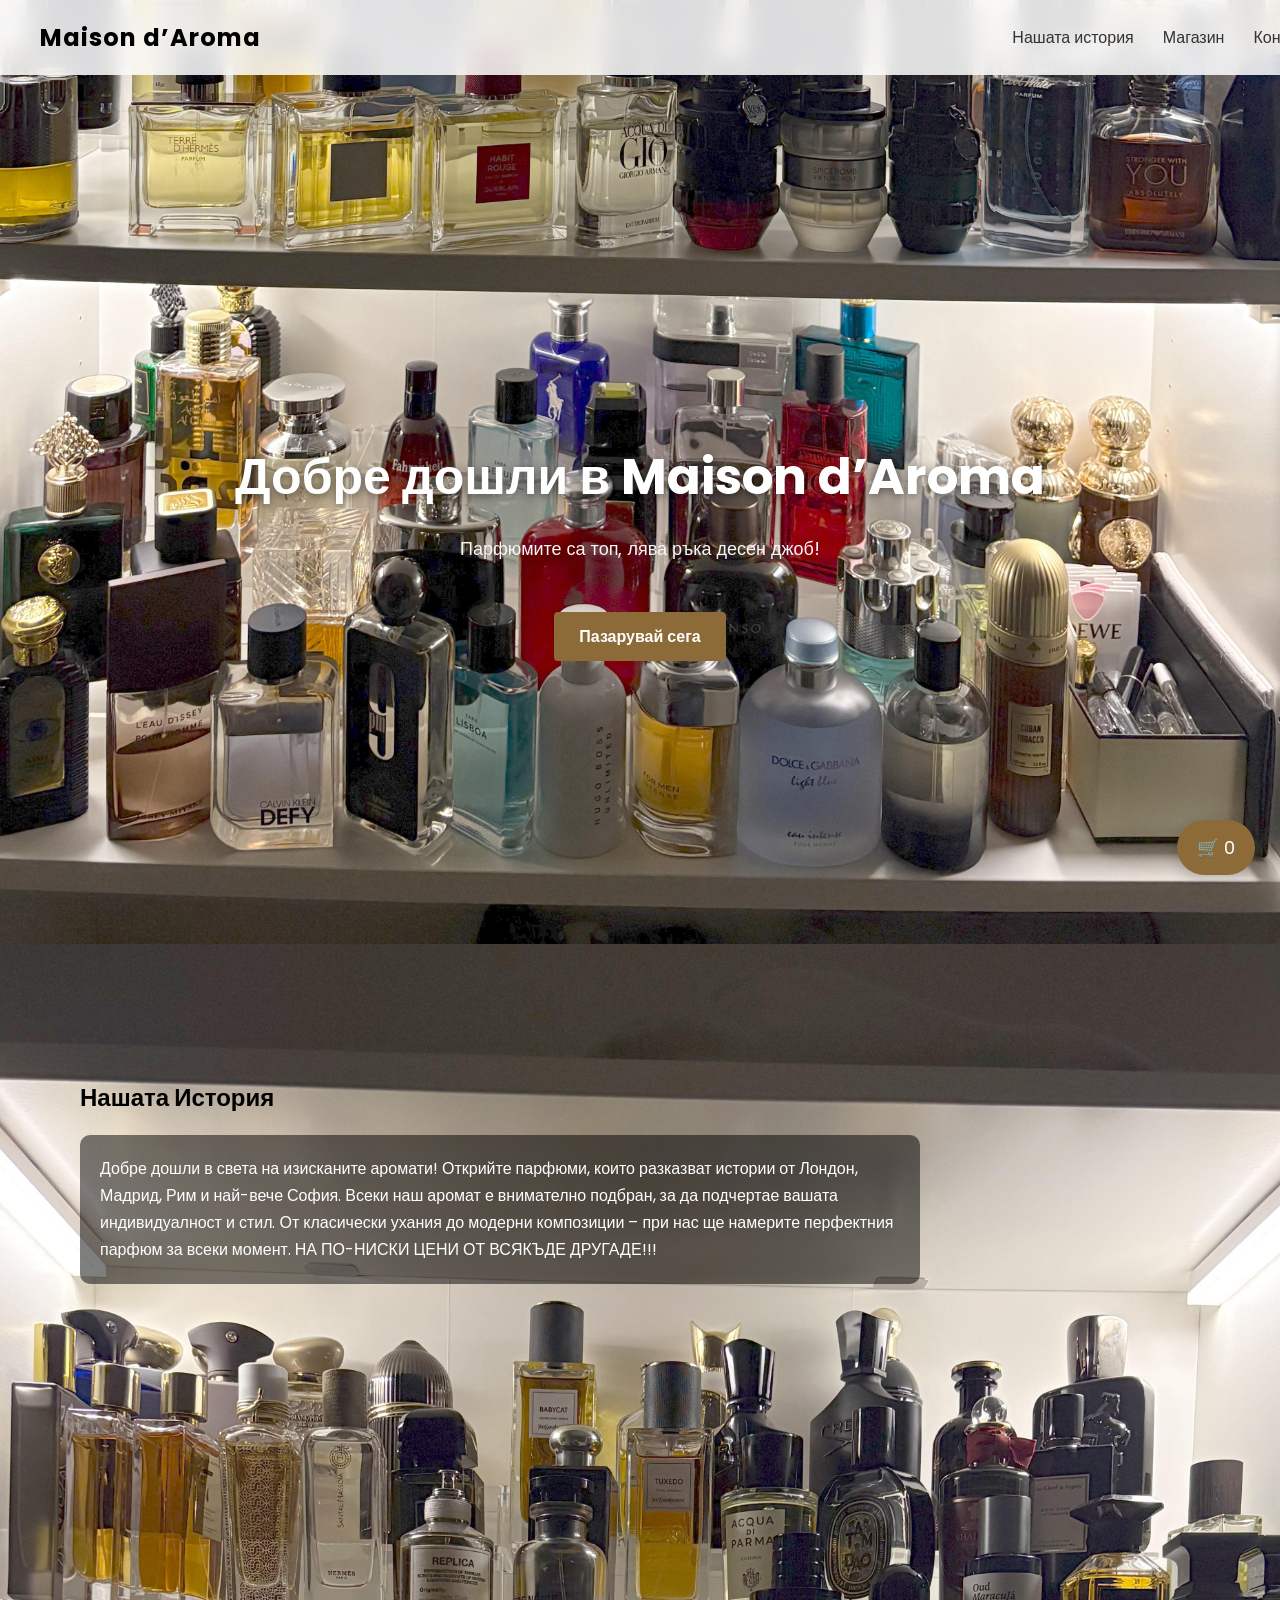
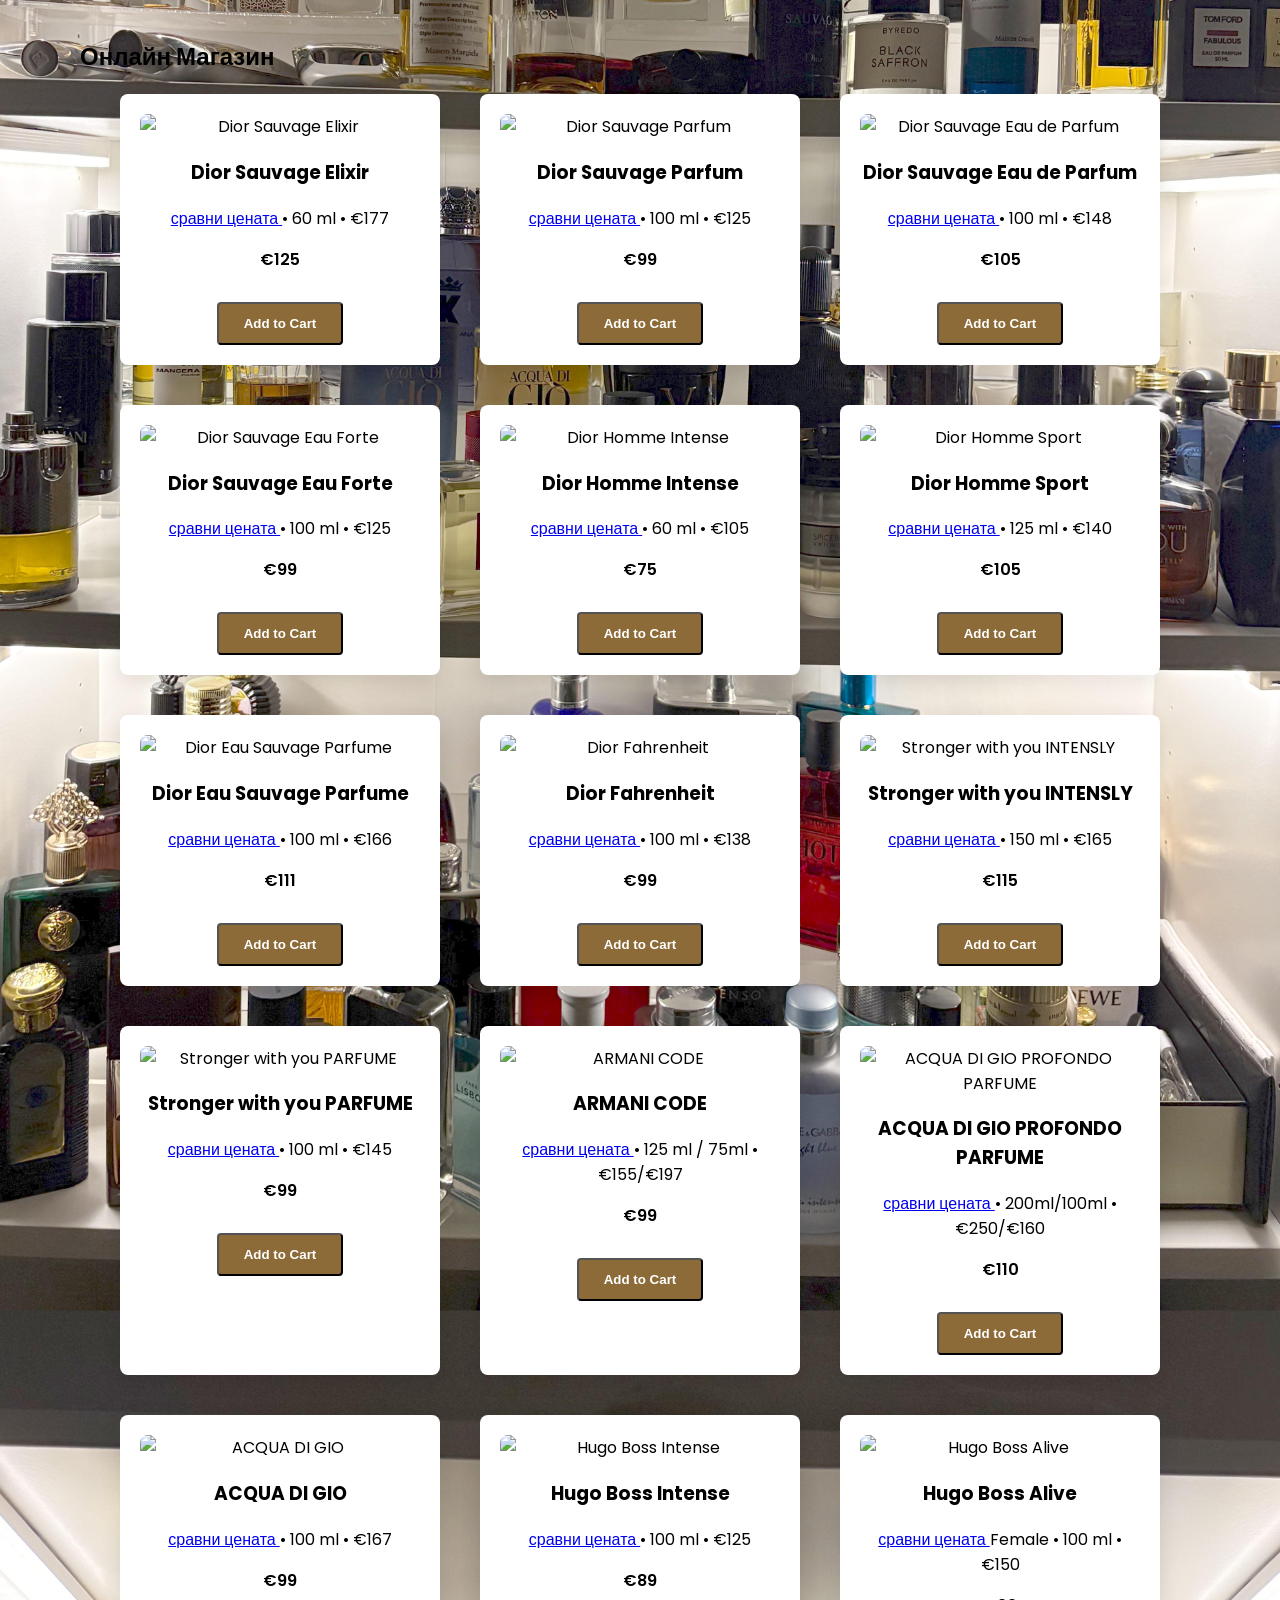
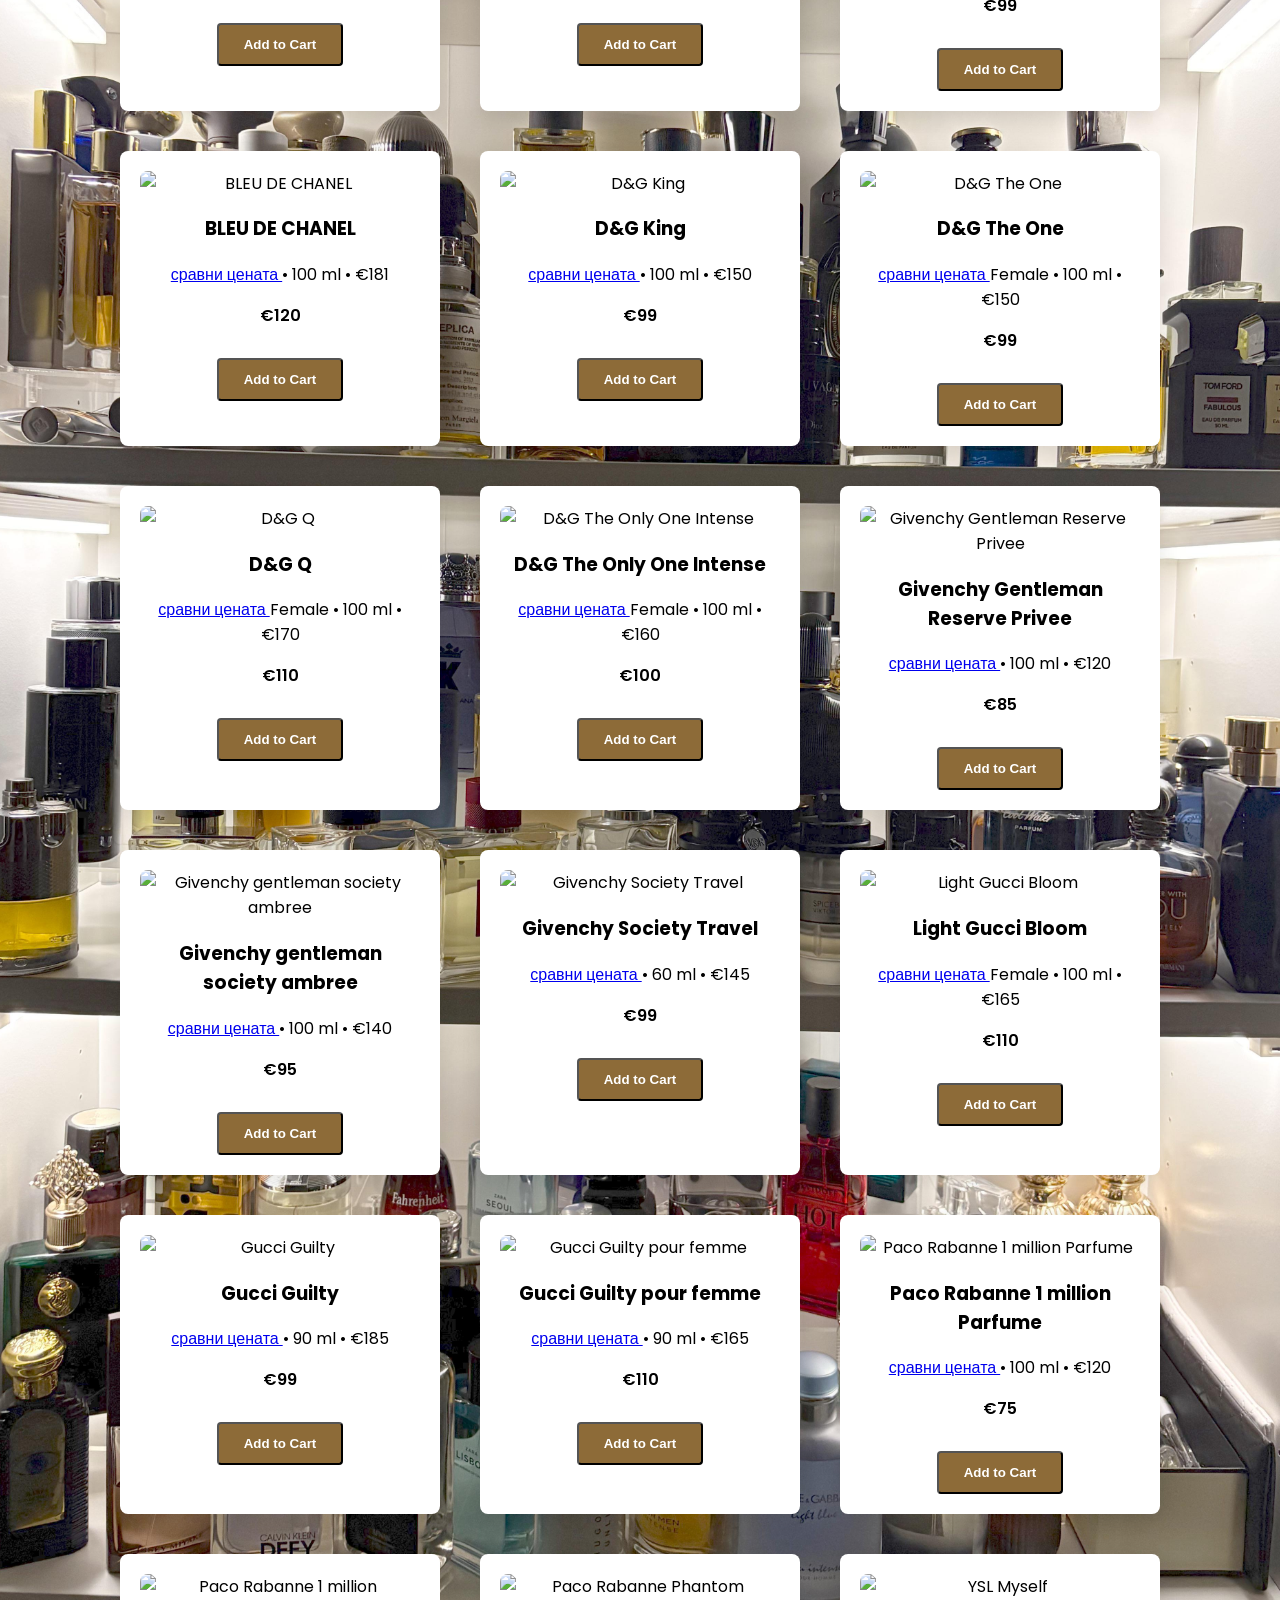
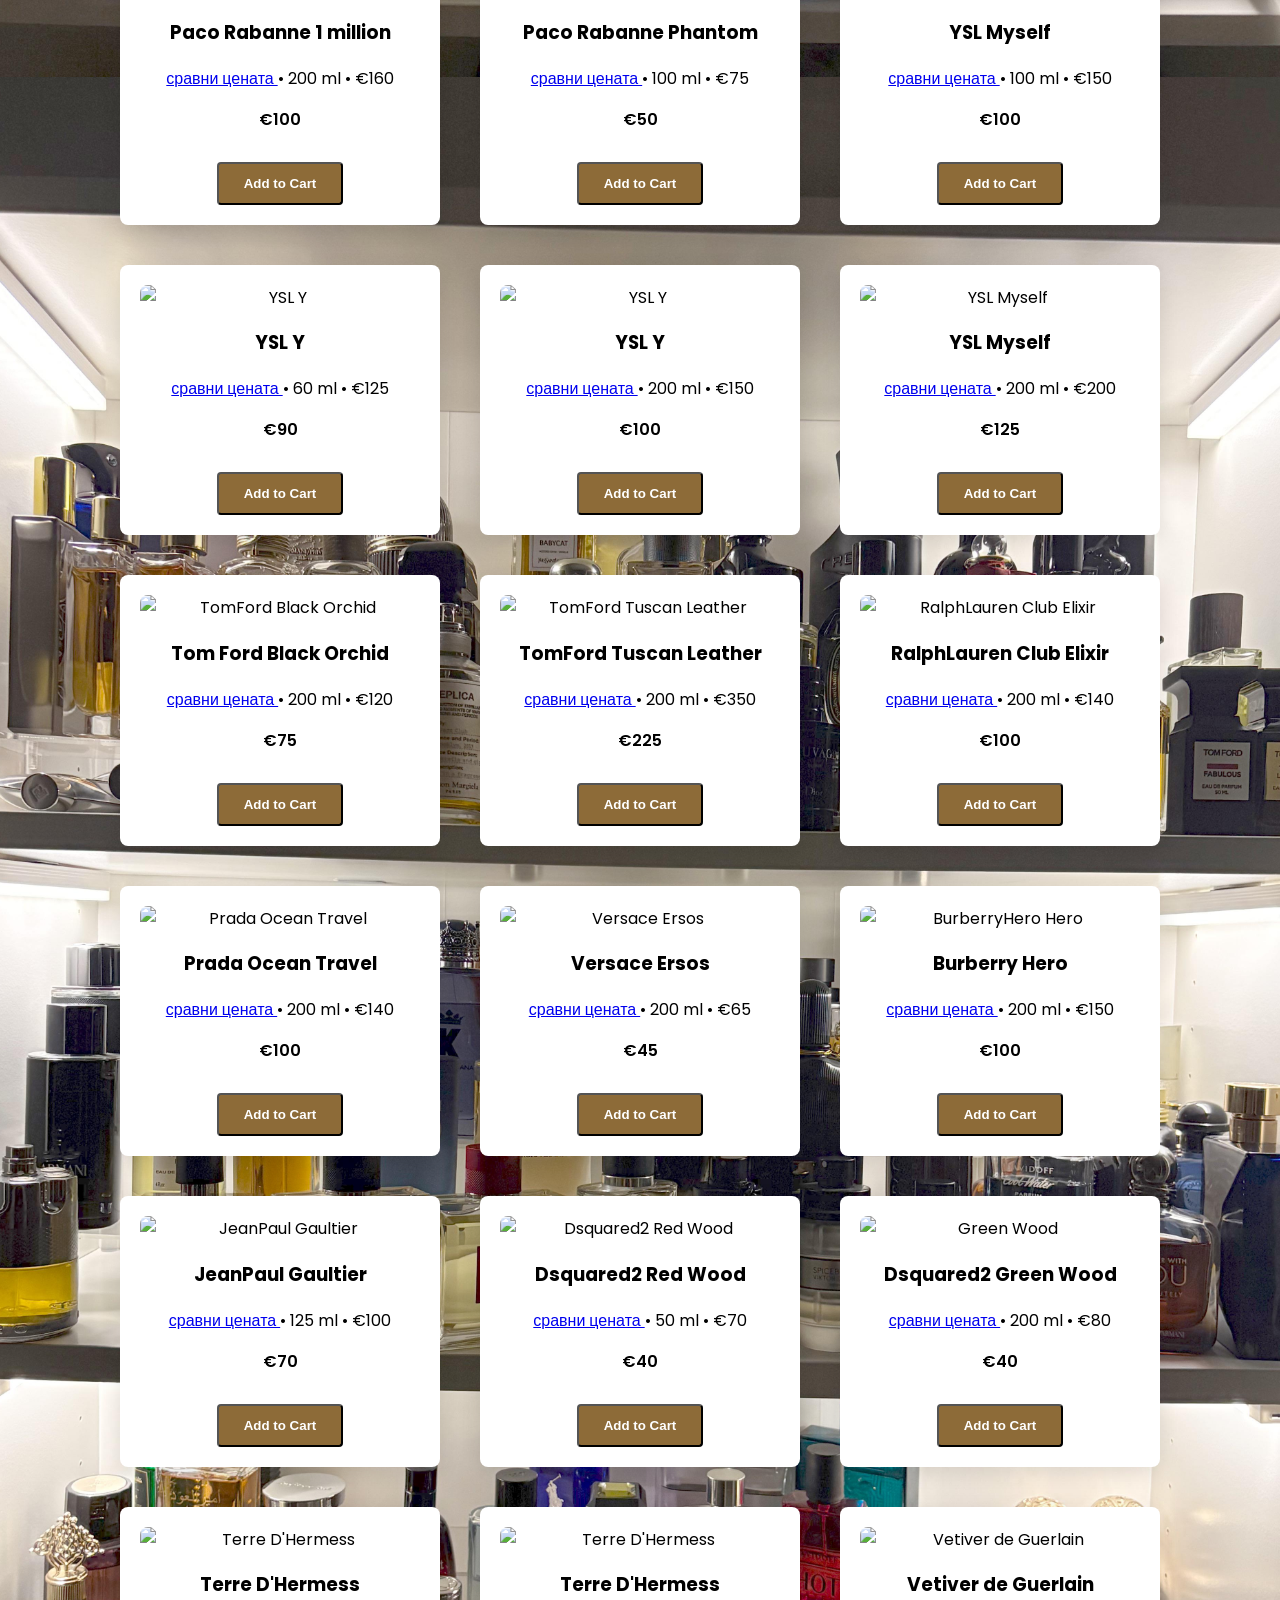
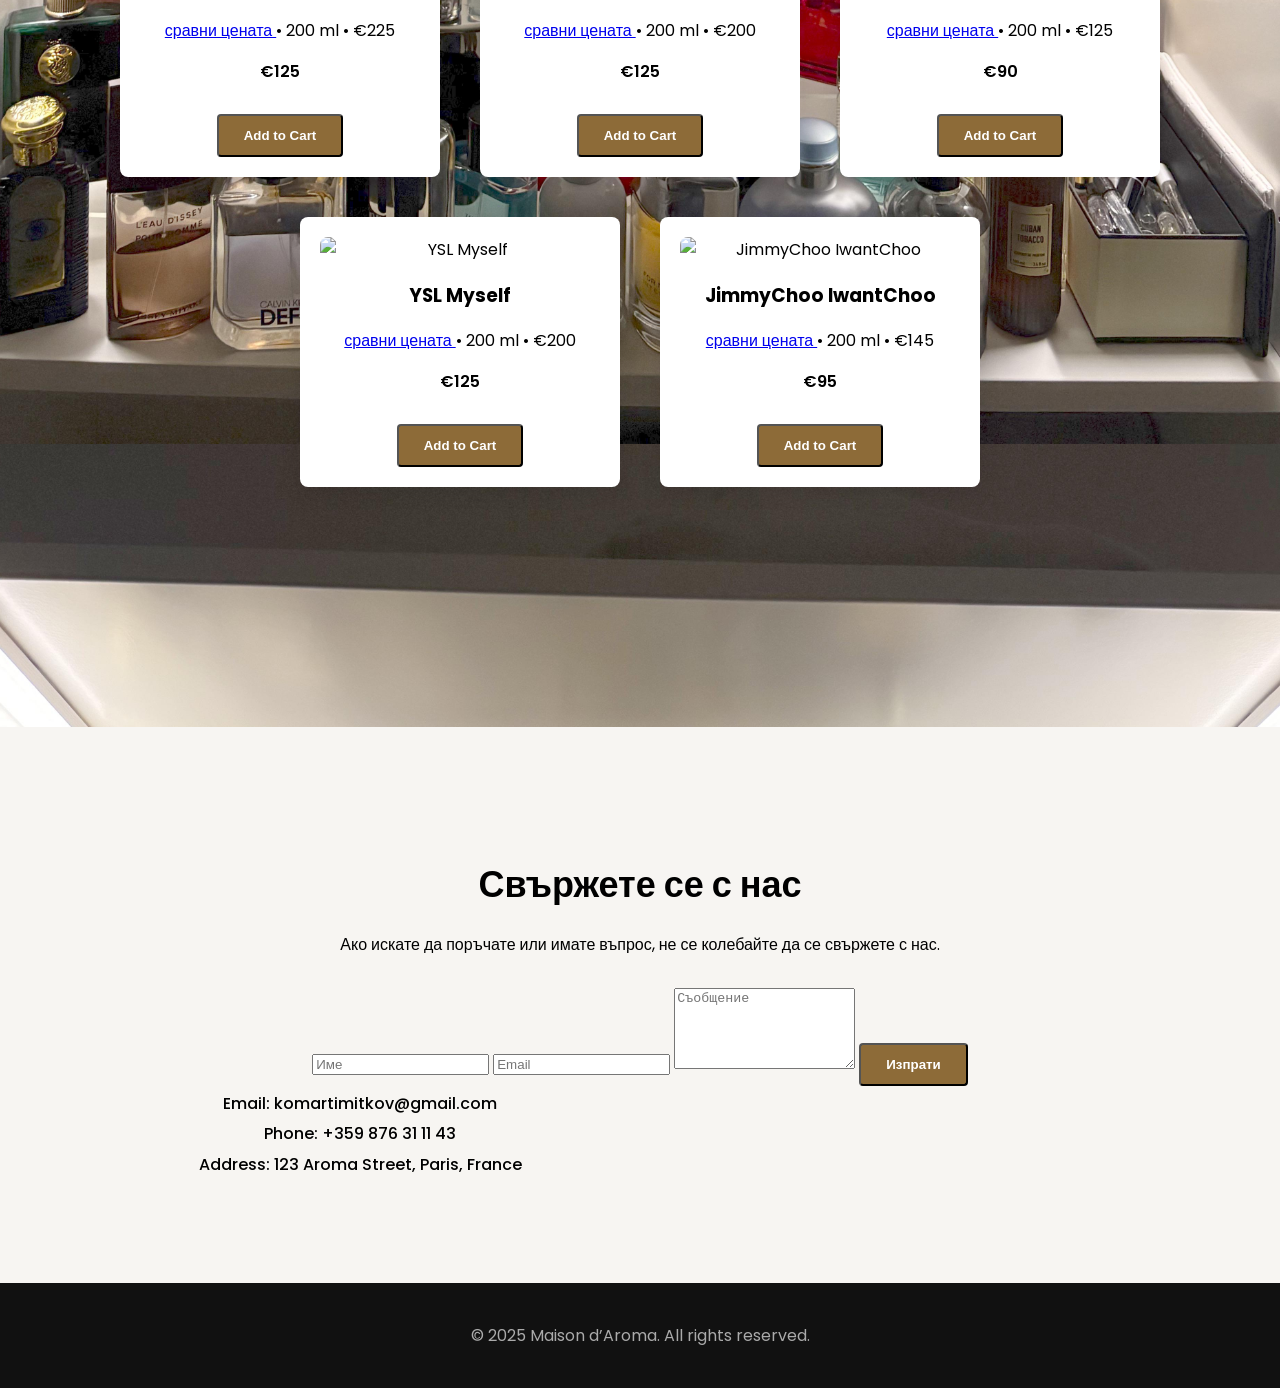
==== commit 7848e545: "Update index.html" ====
--- a/1Website/index.html
+++ b/1Website/index.html
@@ -56,7 +56,7 @@
 
       <!-- PRODUCT -->
       <div class="product">
-        <img src="images/dior/elexir.PNG" alt="Dior Sauvage Elixir">
+        <img src="1website/images/dior/elexir.PNG" alt="Dior Sauvage Elixir">
         <h3>Dior Sauvage Elixir</h3>
         <p>
           <a href="https://douglas.bg/dior-sauvage-elixir-conf-69799" target="_blank" rel="noopener noreferrer">
@@ -69,7 +69,7 @@
       </div>
 
       <div class="product">
-        <img src="images/dior/parfu,me.PNG" alt="Dior Sauvage Parfum">
+        <img src="1website/images/dior/parfu,me.PNG" alt="Dior Sauvage Parfum">
         <h3>Dior Sauvage Parfum</h3>
         <p>
           <a href="https://douglas.bg/dior-sauvage-parfum-conf-51176" target="_blank" rel="noopener noreferrer">
@@ -81,7 +81,7 @@
         <button class="btn add-to-cart" data-name="Dior Sauvage Parfum" data-price="99">Add to Cart</button>
       </div>
       <div class="product">
-        <img src="images/dior/euadeparfum.PNG" alt="Dior Sauvage Eau de Parfum">
+        <img src="1website/images/dior/euadeparfum.PNG" alt="Dior Sauvage Eau de Parfum">
         <h3>Dior Sauvage Eau de Parfum</h3>
         <p>
           <a href="https://douglas.bg/dior-sauvage-eau-de-parfum-conf-44913" target="_blank" rel="noopener noreferrer">
@@ -94,7 +94,7 @@
       </div>
 
       <div class="product">
-        <img src="images/dior/euaForte.PNG" alt="Dior Sauvage Eau Forte">
+        <img src="1website/images/dior/euaForte.PNG" alt="Dior Sauvage Eau Forte">
         <h3>Dior Sauvage Eau Forte</h3>
         <p>
           <a href="https://douglas.bg/dior-sauvage-eau-forte-conf-84341" target="_blank" rel="noopener noreferrer">
@@ -106,7 +106,7 @@
         <button class="btn add-to-cart" data-name="Dior Sauvage Eau Forte" data-price="99">Add to Cart</button>
       </div>
       <div class="product">
-        <img src="images/dior/diorHommeIntense.jpg" alt="Dior Homme Intense">
+        <img src="1website/images/dior/diorHommeIntense.jpg" alt="Dior Homme Intense">
         <h3>Dior Homme Intense</h3>
         <p>
           <a href="https://douglas.bg/dior-dior-homme-intense-eau-de-parfum-intense-conf-4635 " target="_blank" rel="noopener noreferrer">
@@ -118,7 +118,7 @@
         <button class="btn add-to-cart" data-name="Dior Homme Intense" data-price="75">Add to Cart</button>
       </div>
       <div class="product">
-        <img src="images/dior/diorhomesport1.jpg" alt="Dior Homme Sport">
+        <img src="1website/images/dior/diorhomesport1.jpg" alt="Dior Homme Sport">
         <h3>Dior Homme Sport</h3>
         <p>
           <a href="https://douglas.bg/dior-homme-sport-conf-62983" target="_blank" rel="noopener noreferrer">
@@ -130,7 +130,7 @@
         <button class="btn add-to-cart" data-name="Dior Homme Sport" data-price="105">Add to Cart</button>
       </div>
       <div class="product">
-        <img src="images/dior/diorEAU1.jpg" alt="Dior Eau Sauvage Parfume">
+        <img src="1website/images/dior/diorEAU1.jpg" alt="Dior Eau Sauvage Parfume">
         <h3>Dior Eau Sauvage Parfume</h3>
         <p>
           <a href="https://makeup.bg/product/302679/ " target="_blank" rel="noopener noreferrer">
@@ -142,7 +142,7 @@
         <button class="btn add-to-cart" data-name="Dior Eau Sauvage Parfume" data-price="111">Add to Cart</button>
       </div>
       <div class="product">
-        <img src="images/dior/ahrenhait.PNG" alt="Dior Fahrenheit">
+        <img src="1website/images/dior/ahrenhait.PNG" alt="Dior Fahrenheit">
         <h3>Dior Fahrenheit</h3>
         <p>
           <a href="https://douglas.bg/dior-fahrenheit-parfum-30342" target="_blank" rel="noopener noreferrer">
@@ -154,7 +154,7 @@
         <button class="btn add-to-cart" data-name="Dior Fahrenheit" data-price="99">Add to Cart</button>
       </div>
       <div class="product">
-        <img src="images/armani/strongerIntens.PNG" alt="Stronger with you INTENSLY
+        <img src="1website/images/armani/strongerIntens.PNG" alt="Stronger with you INTENSLY
 ">
         <h3>Stronger with you INTENSLY</h3>
         <p>
@@ -167,7 +167,7 @@
         <button class="btn add-to-cart" data-name="Stronger with you INTENSLY" data-price="115">Add to Cart</button>
       </div>
       <div class="product">
-        <img src="images/armani/stronger parume.PNG" alt="Stronger with you PARFUME">
+        <img src="1website/images/armani/stronger parume.PNG" alt="Stronger with you PARFUME">
         <h3>Stronger with you PARFUME</h3>
         <p>
           <a href="https://douglas.bg/emporio-armani-stronger-with-you-parfum-conf-86585" target="_blank" rel="noopener noreferrer">
@@ -179,7 +179,7 @@
         <button class="btn add-to-cart" data-name="Stronger with you PARFUME" data-price="99">Add to Cart</button>
       </div>
       <div class="product">
-        <img src="images/armani/code.PNG" alt="ARMANI CODE">
+        <img src="1website/images/armani/code.PNG" alt="ARMANI CODE">
         <h3>ARMANI CODE</h3>
         <p>
           <a href="https://douglas.bg/giorgio-armani-armani-code-le-parfum-conf-67357" target="_blank" rel="noopener noreferrer">
@@ -191,7 +191,7 @@
         <button class="btn add-to-cart" data-name="ARMANI CODE" data-price="99">Add to Cart</button>
       </div>
       <div class="product">
-        <img src="images/armani/blueparume.PNG" alt="ACQUA DI GIO PROFONDO PARFUME">
+        <img src="1website/images/armani/blueparume.PNG" alt="ACQUA DI GIO PROFONDO PARFUME">
         <h3>ACQUA DI GIO PROFONDO PARFUME</h3>
         <p>
           <a href="https://douglas.bg/giorgio-armani-acqua-di-gio-homme-profondo-parfum-conf-82382" target="_blank" rel="noopener noreferrer">
@@ -203,7 +203,7 @@
         <button class="btn add-to-cart" data-name="ACQUA DI GIO PROFONDO PARFUME" data-price="110">Add to Cart</button>
       </div>
       <div class="product">
-        <img src="images/armani/acquaparfume.jpg" alt="ACQUA DI GIO">
+        <img src="1website/images/armani/acquaparfume.jpg" alt="ACQUA DI GIO">
         <h3>ACQUA DI GIO</h3>
         <p>
           <a href="https://www.armani.com/it-it/giorgio-armani/parfum-acqua-di-gio-200-ml-cod-LE311400-NLP-200ML/?xse_prod_code=LE311400_NLP_200ML&xse=f998f418-144e-4b01-bdaf-4cd3fee16125" target="_blank" rel="noopener noreferrer">
@@ -215,7 +215,7 @@
         <button class="btn add-to-cart" data-name="ACQUA DI GIO" data-price="99">Add to Cart</button>
       </div>
       <div class="product">
-        <img src="images/parfumes/boss/bossHugoIntense.jpg" alt="Hugo Boss Intense">
+        <img src="1website/images/parfumes/boss/bossHugoIntense.jpg" alt="Hugo Boss Intense">
         <h3>Hugo Boss Intense</h3>
         <p>
           <a href="https://douglas.bg/hugo-intense-eau-de-parfum-for-men-conf-81232" target="_blank" rel="noopener noreferrer">
@@ -227,7 +227,7 @@
         <button class="btn add-to-cart" data-name="Hugo Boss Intense" data-price="89">Add to Cart</button>
       </div>
       <div class="product">
-        <img src="images/parfumes/boss/hugo-boss-boss-alive-parfum-edp-50ml-за-жени~37536.webp" alt="Hugo Boss Alive">
+        <img src="1website/images/parfumes/boss/hugo-boss-boss-alive-parfum-edp-50ml-за-жени~37536.webp" alt="Hugo Boss Alive">
         <h3>Hugo Boss Alive</h3>
         <p>
           <a href="https://prettyshop.bg/products/boss-alive-parfum" target="_blank" rel="noopener noreferrer">
@@ -239,7 +239,7 @@
         <button class="btn add-to-cart" data-name="Hugo Boss Alive" data-price="99">Add to Cart</button>
       </div>
       <div class="product">
-        <img src="images/parfumes/Chanel/BleuDeChanel.jpg" alt="BLEU DE CHANEL">
+        <img src="1website/images/parfumes/Chanel/BleuDeChanel.jpg" alt="BLEU DE CHANEL">
         <h3>BLEU DE CHANEL</h3>
         <p>
           <a href="https://www.chanel.com/sk/fragrance/p/107180/bleu-de-chanel-parfum-spray/" target="_blank" rel="noopener noreferrer">
@@ -251,7 +251,7 @@
         <button class="btn add-to-cart" data-name="BLEU DE CHANEL" data-price="120">Add to Cart</button>
       </div>
       <div class="product">
-        <img src="images/parfumes/D&G/D&GKing.jpg" alt="D&G King">
+        <img src="1website/images/parfumes/D&G/D&GKing.jpg" alt="D&G King">
         <h3>D&G King</h3>
         <p>
           <a href="https://douglas.bg/dolce-gabbana-k-parfum-conf-87361" target="_blank" rel="noopener noreferrer">
@@ -263,7 +263,7 @@
         <button class="btn add-to-cart" data-name="D&G King" data-price="99">Add to Cart</button>
       </div>
       <div class="product">
-        <img src="images/parfumes/D&G/dolce-gabbana-the-one-gold-edp-75ml-за-жени~34640.webp" alt="D&G The One">
+        <img src="1website/images/parfumes/D&G/dolce-gabbana-the-one-gold-edp-75ml-за-жени~34640.webp" alt="D&G The One">
         <h3>D&G The One</h3>
         <p>
           <a href="https://douglas.bg/dolce-gabbana-the-one-conf-5342" target="_blank" rel="noopener noreferrer">
@@ -275,7 +275,7 @@
         <button class="btn add-to-cart" data-name="D&G The One" data-price="99">Add to Cart</button>
       </div>
       <div class="product">
-        <img src="images/parfumes/D&G/D&GQ.webp" alt="D&G Q">
+        <img src="1website/images/parfumes/D&G/D&GQ.webp" alt="D&G Q">
         <h3>D&G Q</h3>
         <p>
           <a href="https://douglas.bg/dolce-gabbana-q-parfum-conf-87363" target="_blank" rel="noopener noreferrer">
@@ -287,7 +287,7 @@
         <button class="btn add-to-cart" data-name="Dior Sauvage Parfum" data-price="110">Add to Cart</button>
       </div>
       <div class="product">
-        <img src="images/parfumes/D&G/dolce-gabbana-the-only-one-intense-eau-de-parfum-za-zheni-100-ml-543260.jpg" alt="D&G The Only One Intense">
+        <img src="1website/images/parfumes/D&G/dolce-gabbana-the-only-one-intense-eau-de-parfum-za-zheni-100-ml-543260.jpg" alt="D&G The Only One Intense">
         <h3>D&G The Only One Intense</h3>
         <p>
           <a href="https://douglas.bg/dolce-gabbana-the-only-one-conf-46115" target="_blank" rel="noopener noreferrer">
@@ -299,7 +299,7 @@
         <button class="btn add-to-cart" data-name="Dior Sauvage Parfum" data-price="100">Add to Cart</button>
       </div>
       <div class="product">
-        <img src="images/parfumes/Givenchy/givenchy-gentleman-reserve-privee-parfyumna-voda-za-maje-edp.webp" alt="Givenchy Gentleman Reserve Privee">
+        <img src="1website/images/parfumes/Givenchy/givenchy-gentleman-reserve-privee-parfyumna-voda-za-maje-edp.webp" alt="Givenchy Gentleman Reserve Privee">
         <h3>Givenchy Gentleman Reserve Privee</h3>
         <p>
           <a href="https://douglas.bg/givenchy-gentleman-reserve-privee-eau-de-parfum-conf-63316/" target="_blank" rel="noopener noreferrer">
@@ -311,7 +311,7 @@
         <button class="btn add-to-cart" data-name="Dior Sauvage Parfum" data-price="75">Add to Cart</button>
       </div>
       <div class="product">
-        <img src="images/parfumes/Givenchy/givenchy-gentleman-society-ambree-edp-100ml-за-мъже-без-опаковка~38075.webp" alt="Givenchy gentleman society ambree">
+        <img src="1website/images/parfumes/Givenchy/givenchy-gentleman-society-ambree-edp-100ml-за-мъже-без-опаковка~38075.webp" alt="Givenchy gentleman society ambree">
         <h3>Givenchy gentleman society ambree</h3>
         <p>
           <a href="https://douglas.bg/givenchy-gentleman-society-ambree-conf-87416" target="_blank" rel="noopener noreferrer">
@@ -323,7 +323,7 @@
         <button class="btn add-to-cart" data-name="ivenchy gentleman society ambree" data-price="75">Add to Cart</button>
       </div>
       <div class="product">
-        <img src="images/parfumes/Givenchy/givenchySocietyTravel.jpg" alt="Givenchy Society Travel">
+        <img src="1website/images/parfumes/Givenchy/givenchySocietyTravel.jpg" alt="Givenchy Society Travel">
         <h3>Givenchy Society Travel</h3>
         <p>
           <a href="https://douglas.bg/givenchy-gentleman-society-conf-71005" target="_blank" rel="noopener noreferrer">
@@ -335,7 +335,7 @@
         <button class="btn add-to-cart" data-name="Givenchy Society Travel" data-price="99">Add to Cart</button>
       </div>
       <div class="product">
-        <img src="images/parfumes/Gucci/_Light-gucci-bloom-parfum-100ml.avif" alt="Light Gucci Bloom">
+        <img src="1website/images/parfumes/Gucci/_Light-gucci-bloom-parfum-100ml.avif" alt="Light Gucci Bloom">
         <h3>Light Gucci Bloom</h3>
         <p>
           <a href="https://www.gucci.com/bg/en_gb/pr/beauty/fragrances/fragrances-for-women/gucci-bloom/gucci-bloom-parfum-100ml-p-827092999990099?srsltid=AfmBOooo3IkSFL9HVV9MZWyRmfWO_6xzrhUdgCX1tq-vULVy-zSXZKLG" target="_blank" rel="noopener noreferrer">
@@ -347,7 +347,7 @@
         <button class="btn add-to-cart" data-name="Light Gucci Bloom" data-price="110">Add to Cart</button>
       </div>
       <div class="product">
-        <img src="images/parfumes/Gucci/gucci-guilty-eau-de-parfum-for-men-90ml.avif" alt="Gucci Guilty">
+        <img src="1website/images/parfumes/Gucci/gucci-guilty-eau-de-parfum-for-men-90ml.avif" alt="Gucci Guilty">
         <h3>Gucci Guilty</h3>
         <p>
           <a href="https://www.gucci.com/bg/en_gb/pr/beauty/fragrances/fragrances-for-men/gucci-guilty-pour-homme-90ml-eau-de-parfum-p-613748999990099" target="_blank" rel="noopener noreferrer">
@@ -359,7 +359,7 @@
         <button class="btn add-to-cart" data-name="Gucci Guilty" data-price="99">Add to Cart</button>
       </div>
       <div class="product">
-        <img src="images/parfumes/Gucci/Light-gucci-guilty-pour-femme-90ml-eau-de-parfum.avif" alt=" Gucci Guilty pour femme">
+        <img src="1website/images/parfumes/Gucci/Light-gucci-guilty-pour-femme-90ml-eau-de-parfum.avif" alt=" Gucci Guilty pour femme">
         <h3> Gucci Guilty pour femme</h3>
         <p>
           <a href="https://www.gucci.com/bg/en_gb/pr/beauty/fragrances/fragrances-for-women/gucci-guilty/gucci-guilty-eau-de-parfum-intense-pour-femme-90ml-eau-de-parfum-p-671485999990099?srsltid=AfmBOorCWDc9Wa3v68C6CJdujXL41nHSoU1xkgLiETgo_2AsHATyLaHf" target="_blank" rel="noopener noreferrer">
@@ -372,7 +372,7 @@
       </div>
 
       <div class="product">
-        <img src="images/parfumes/PacoRabane/paco-rabanne-1-million-parfum-100ml-за-мъже~33975.webp" alt="Paco Rabanne 1 million Parfume">
+        <img src="1website/images/parfumes/PacoRabane/paco-rabanne-1-million-parfum-100ml-за-мъже~33975.webp" alt="Paco Rabanne 1 million Parfume">
         <h3>Paco Rabanne 1 million Parfume</h3>
         <p>
           <a href="https://douglas.bg/paco-rabanne-1-million-conf-10636" target="_blank" rel="noopener noreferrer">
@@ -385,7 +385,7 @@
       </div>
 
       <div class="product">
-        <img src="images/parfumes/PacoRabane/paco-rabanne-1-million-eau-de-toilette-za-mazhe-200-ml-404181.jpg" alt="Paco Rabanne 1 million">
+        <img src="1website/images/parfumes/PacoRabane/paco-rabanne-1-million-eau-de-toilette-za-mazhe-200-ml-404181.jpg" alt="Paco Rabanne 1 million">
         <h3>Paco Rabanne 1 million</h3>
         <p>
           <a href="https://douglas.bg/paco-rabanne-1-million-conf-10636" target="_blank" rel="noopener noreferrer">
@@ -402,7 +402,7 @@
  
 
       <div class="product">
-        <img src="images/parfumes/PacoRabane/Phantom.jpg" alt="Paco Rabanne Phantom">
+        <img src="1website/images/parfumes/PacoRabane/Phantom.jpg" alt="Paco Rabanne Phantom">
         <h3>Paco Rabanne Phantom</h3>
         <p>
           <a href="https://douglas.bg/paco-rabanne-phantom-edt-conf-59665" target="_blank" rel="noopener noreferrer">
@@ -415,7 +415,7 @@
       </div>
 
       <div class="product">
-        <img src="images/parfumes/YSL/myselfTRAVEL.jpg" alt="YSL Myself">
+        <img src="1website/images/parfumes/YSL/myselfTRAVEL.jpg" alt="YSL Myself">
         <h3>YSL Myself</h3>
         <p>
           <a href="https://douglas.bg/yves-saint-laurent-myslf-eau-de-parfum-conf-74965" target="_blank" rel="noopener noreferrer">
@@ -428,7 +428,7 @@
       </div>
 
       <div class="product">
-        <img src="images/parfumes/YSL/YSL100mlY.avif" alt="YSL Y">
+        <img src="1website/images/parfumes/YSL/YSL100mlY.avif" alt="YSL Y">
         <h3>YSL Y</h3>
         <p>
           <a href="https://douglas.bg/yves-saint-laurent-y-eau-de-parfum-conf-50600" target="_blank" rel="noopener noreferrer">
@@ -441,7 +441,7 @@
       </div>
 
       <div class="product">
-        <img src="images/parfumes/YSL/ysl-y-le-parfum-parfum-60ml-за-мъже~34851.webp" alt="YSL Y">
+        <img src="1website/images/parfumes/YSL/ysl-y-le-parfum-parfum-60ml-за-мъже~34851.webp" alt="YSL Y">
         <h3>YSL Y</h3>
         <p>
           <a href="https://douglas.bg/yves-saint-laurent-y-le-parfum-conf-87568" target="_blank" rel="noopener noreferrer">
@@ -454,7 +454,7 @@
       </div>
 
       <div class="product">
-        <img src="images/parfumes/YSL/yves_saint_laurent_ysl_perfume_MYSELF_eau_de_parfum_edp_notes.jpg" alt="YSL Myself">
+        <img src="1website/images/parfumes/YSL/yves_saint_laurent_ysl_perfume_MYSELF_eau_de_parfum_edp_notes.jpg" alt="YSL Myself">
         <h3>YSL Myself</h3>
         <p>
           <a href="https://douglas.bg/yves-saint-laurent-myslf-le-parfum-refill-91139" target="_blank" rel="noopener noreferrer">
@@ -466,7 +466,7 @@
         <button class="btn add-to-cart" data-name="YSL Myself" data-price="125">Add to Cart</button>
       </div>
       <div class="product">
-        <img src="images/parfumes/TomFord/tfbo50ml.jpg" alt="TomFord Black Orchid">
+        <img src="1website/images/parfumes/TomFord/tfbo50ml.jpg" alt="TomFord Black Orchid">
         <h3>Tom Ford Black Orchid</h3>
         <p>
           <a href="https://douglas.bg/tom-ford-black-orchid-conf-72930" target="_blank" rel="noopener noreferrer">
@@ -478,7 +478,7 @@
         <button class="btn add-to-cart" data-name="Tom Ford Black Orchid" data-price="75">Add to Cart</button>
       </div>
       <div class="product">
-        <img src="images/parfumes/TomFord/tftl100.jpg" alt="TomFord Tuscan Leather">
+        <img src="1website/images/parfumes/TomFord/tftl100.jpg" alt="TomFord Tuscan Leather">
         <h3>TomFord Tuscan Leather</h3>
         <p>
           <a href="https://douglas.bg/tom-ford-tuscan-leather-conf-65802" target="_blank" rel="noopener noreferrer">
@@ -490,7 +490,7 @@
         <button class="btn add-to-cart" data-name="Tom Ford Tuscan Leather" data-price="225">Add to Cart</button>
       </div>
       <div class="product">
-        <img src="images/parfumes/RalphLauren/ralphs-club-elixir___230913.webp" alt="RalphLauren Club Elixir">
+        <img src="1website/images/parfumes/RalphLauren/ralphs-club-elixir___230913.webp" alt="RalphLauren Club Elixir">
         <h3>RalphLauren Club Elixir</h3>
         <p>
           <a href="https://www.notino.bg/ralph-lauren/ralphs-club-elixir-parfjumna-voda-za-mzhe/" target="_blank" rel="noopener noreferrer">
@@ -502,7 +502,7 @@
         <button class="btn add-to-cart" data-name="RalphLauren Club Elixir" data-price="100">Add to Cart</button>
       </div>
       <div class="product">
-        <img src="images/parfumes/prada/PradaOceanTravel.webp" alt="Prada Ocean Travel">
+        <img src="1website/images/parfumes/prada/PradaOceanTravel.webp" alt="Prada Ocean Travel">
         <h3>Prada Ocean Travel</h3>
         <p>
           <a href="https://douglas.bg/prada-luna-rossa-ocean-eau-de-parfum-conf-72492" target="_blank" rel="noopener noreferrer">
@@ -514,7 +514,7 @@
         <button class="btn add-to-cart" data-name="Prada Ocean Travel" data-price="100">Add to Cart</button>
       </div>
       <div class="product">
-        <img src="images/parfumes/versace/versaceErsos.jpg" alt="Versace Ersos">
+        <img src="1website/images/parfumes/versace/versaceErsos.jpg" alt="Versace Ersos">
         <h3>Versace Ersos</h3>
         <p>
           <a href="https://douglas.bg/versace-eros-eau-de-parfum-conf-56987" target="_blank" rel="noopener noreferrer">
@@ -526,7 +526,7 @@
         <button class="btn add-to-cart" data-name="Versace Eros" data-price="45">Add to Cart</button>
       </div>
       <div class="product">
-        <img src="images/parfumes/Other/BurberryHero.webp" alt=" BurberryHero  Hero ">
+        <img src="1website/images/parfumes/Other/BurberryHero.webp" alt=" BurberryHero  Hero ">
         <h3>Burberry Hero</h3>
         <p>
           <a href="https://douglas.bg/burberry-hero-parfum-for-men-conf-80977" target="_blank" rel="noopener noreferrer">
@@ -538,7 +538,7 @@
         <button class="btn add-to-cart" data-name="BurberryHero" data-price="100">Add to Cart</button>
       </div>
       <div class="product">
-        <img src="images/parfumes/other/jean-paul-gaultier-le-male-eau-de-toilette-125ml.webp" alt="JeanPaul Gaultier">
+        <img src="1website/images/parfumes/other/jean-paul-gaultier-le-male-eau-de-toilette-125ml.webp" alt="JeanPaul Gaultier">
         <h3>JeanPaul Gaultier</h3>
         <p>
           <a href="https://douglas.bg/jean-paul-gaultier-le-male-conf-07944" target="_blank" rel="noopener noreferrer">
@@ -550,7 +550,7 @@
         <button class="btn add-to-cart" data-name="Dior Homme Sport" data-price="70">Add to Cart</button>
       </div>
       <div class="product">
-        <img src="images/parfumes/other/redWood50ml.PNG" alt="Dsquared2 Red Wood">
+        <img src="1website/images/parfumes/other/redWood50ml.PNG" alt="Dsquared2 Red Wood">
         <h3>Dsquared2 Red Wood</h3>
         <p>
           <a href="https://www.dsquared2.com/bg/en/red-wood-50ml/FR5C30EUR010070.html" target="_blank" rel="noopener noreferrer">
@@ -562,7 +562,7 @@
         <button class="btn add-to-cart" data-name=" Red Wood" data-price="40">Add to Cart</button>
       </div>
       <div class="product">
-        <img src="images/parfumes/Other/dsquared2-green-wood-edt-50ml-за-мъже~33507.webp" alt="Green Wood">
+        <img src="1website/images/parfumes/Other/dsquared2-green-wood-edt-50ml-за-мъже~33507.webp" alt="Green Wood">
         <h3>Dsquared2 Green Wood</h3>
         <p>
           <a href="https://douglas.bg/yves-saint-laurent-myslf-le-parfum-refill-91139" target="_blank" rel="noopener noreferrer">
@@ -574,7 +574,7 @@
         <button class="btn add-to-cart" data-name="Dsquared2 Green Wood" data-price="40">Add to Cart</button>
       </div>
       <div class="product">
-        <img src="images/parfumes/Other/thereDhermess200ml.avif" alt="Terre D'Hermess">
+        <img src="1website/images/parfumes/Other/thereDhermess200ml.avif" alt="Terre D'Hermess">
         <h3>Terre D'Hermess</h3>
         <p>
           <a href="https://douglas.bg/hermes-terre-d-hermes-parfum-conf-31722" target="_blank" rel="noopener noreferrer">
@@ -586,7 +586,7 @@
         <button class="btn add-to-cart" data-name="Terre D'Hermess" data-price="125">Add to Cart</button>
       </div>
       <div class="product">
-        <img src="images/parfumes/Other/terre-d-hermes-parfum--107757V0-worn-3-0-0-800-800_g.webp" alt="Terre D'Hermess">
+        <img src="1website/images/parfumes/Other/terre-d-hermes-parfum--107757V0-worn-3-0-0-800-800_g.webp" alt="Terre D'Hermess">
         <h3>Terre D'Hermess</h3>
         <p>
           <a href="https://douglas.bg/hermes-terre-d-hermes-parfum-conf-31722" target="_blank" rel="noopener noreferrer">
@@ -598,7 +598,7 @@
         <button class="btn add-to-cart" data-name="Terre D'Hermess" data-price="125">Add to Cart</button>
       </div>
       <div class="product">
-        <img src="images/parfumes/Other/vetiver-parfum___240412.webp" alt="Vetiver de Guerlain">
+        <img src="1website/images/parfumes/Other/vetiver-parfum___240412.webp" alt="Vetiver de Guerlain">
         <h3>Vetiver de Guerlain</h3>
         <p>
           <a href="https://www.notino.bg/guerlain/vetiver-parfum-parfjum-za-mzhe/" target="_blank" rel="noopener noreferrer">
@@ -610,7 +610,7 @@
         <button class="btn add-to-cart" data-name="Vetiver de Guerlain" data-price="90">Add to Cart</button>
       </div>
       <div class="product">
-        <img src="images/parfumes/YSL/yves_saint_laurent_ysl_perfume_MYSELF_eau_de_parfum_edp_notes.jpg" alt="YSL Myself">
+        <img src="1website/images/parfumes/YSL/yves_saint_laurent_ysl_perfume_MYSELF_eau_de_parfum_edp_notes.jpg" alt="YSL Myself">
         <h3>YSL Myself</h3>
         <p>
           <a href="https://douglas.bg/yves-saint-laurent-myslf-le-parfum-refill-91139" target="_blank" rel="noopener noreferrer">
@@ -622,7 +622,7 @@
         <button class="btn add-to-cart" data-name="YSL Myself" data-price="125">Add to Cart</button>
       </div>
       <div class="product">
-        <img src="images/parfumes/JimmyChoo/IwantChoo.jpg" alt="JimmyChoo IwantChoo">
+        <img src="1website/images/parfumes/JimmyChoo/IwantChoo.jpg" alt="JimmyChoo IwantChoo">
         <h3>JimmyChoo IwantChoo</h3>
         <p>
           <a href="https://douglas.bg/jimmy-choo-i-want-choo-le-parfum-conf-83863" target="_blank" rel="noopener noreferrer">
@@ -701,3 +701,4 @@
 
 </body>
 </html>
+
--- a/1Website/style.css
+++ b/1Website/style.css
@@ -5,9 +5,9 @@
   font-family: 'Poppins', sans-serif;
 background-image: url("images/bg.jpeg");
     background-repeat: repeat;
-    background-size: 1450px; 
+    background-size: 1475px; 
     background-attachment: scroll;
-    background-position: top left;
+    background-position: center;
     padding-top: 80px; /* height of header */
 }
       
@@ -328,4 +328,6 @@
     background: #111;
     color: #aaa;
   }
-  +
+  
+
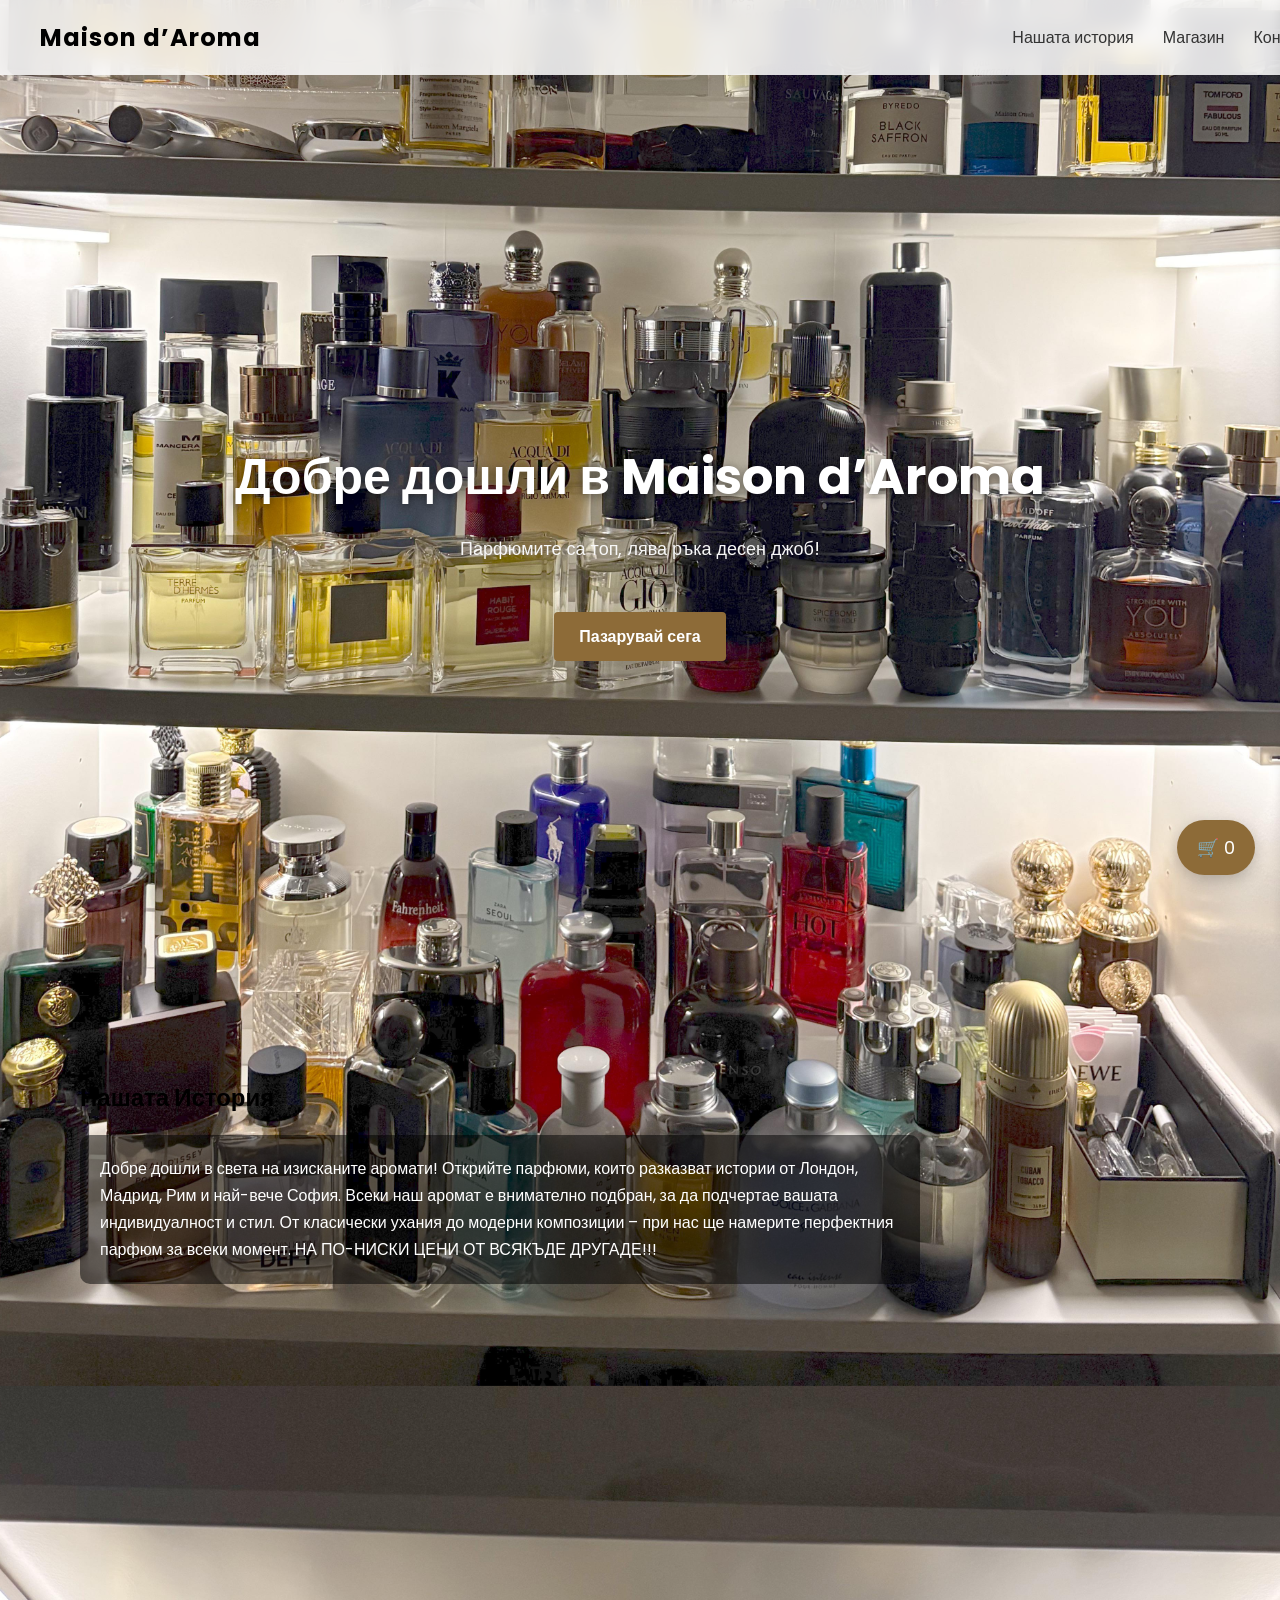
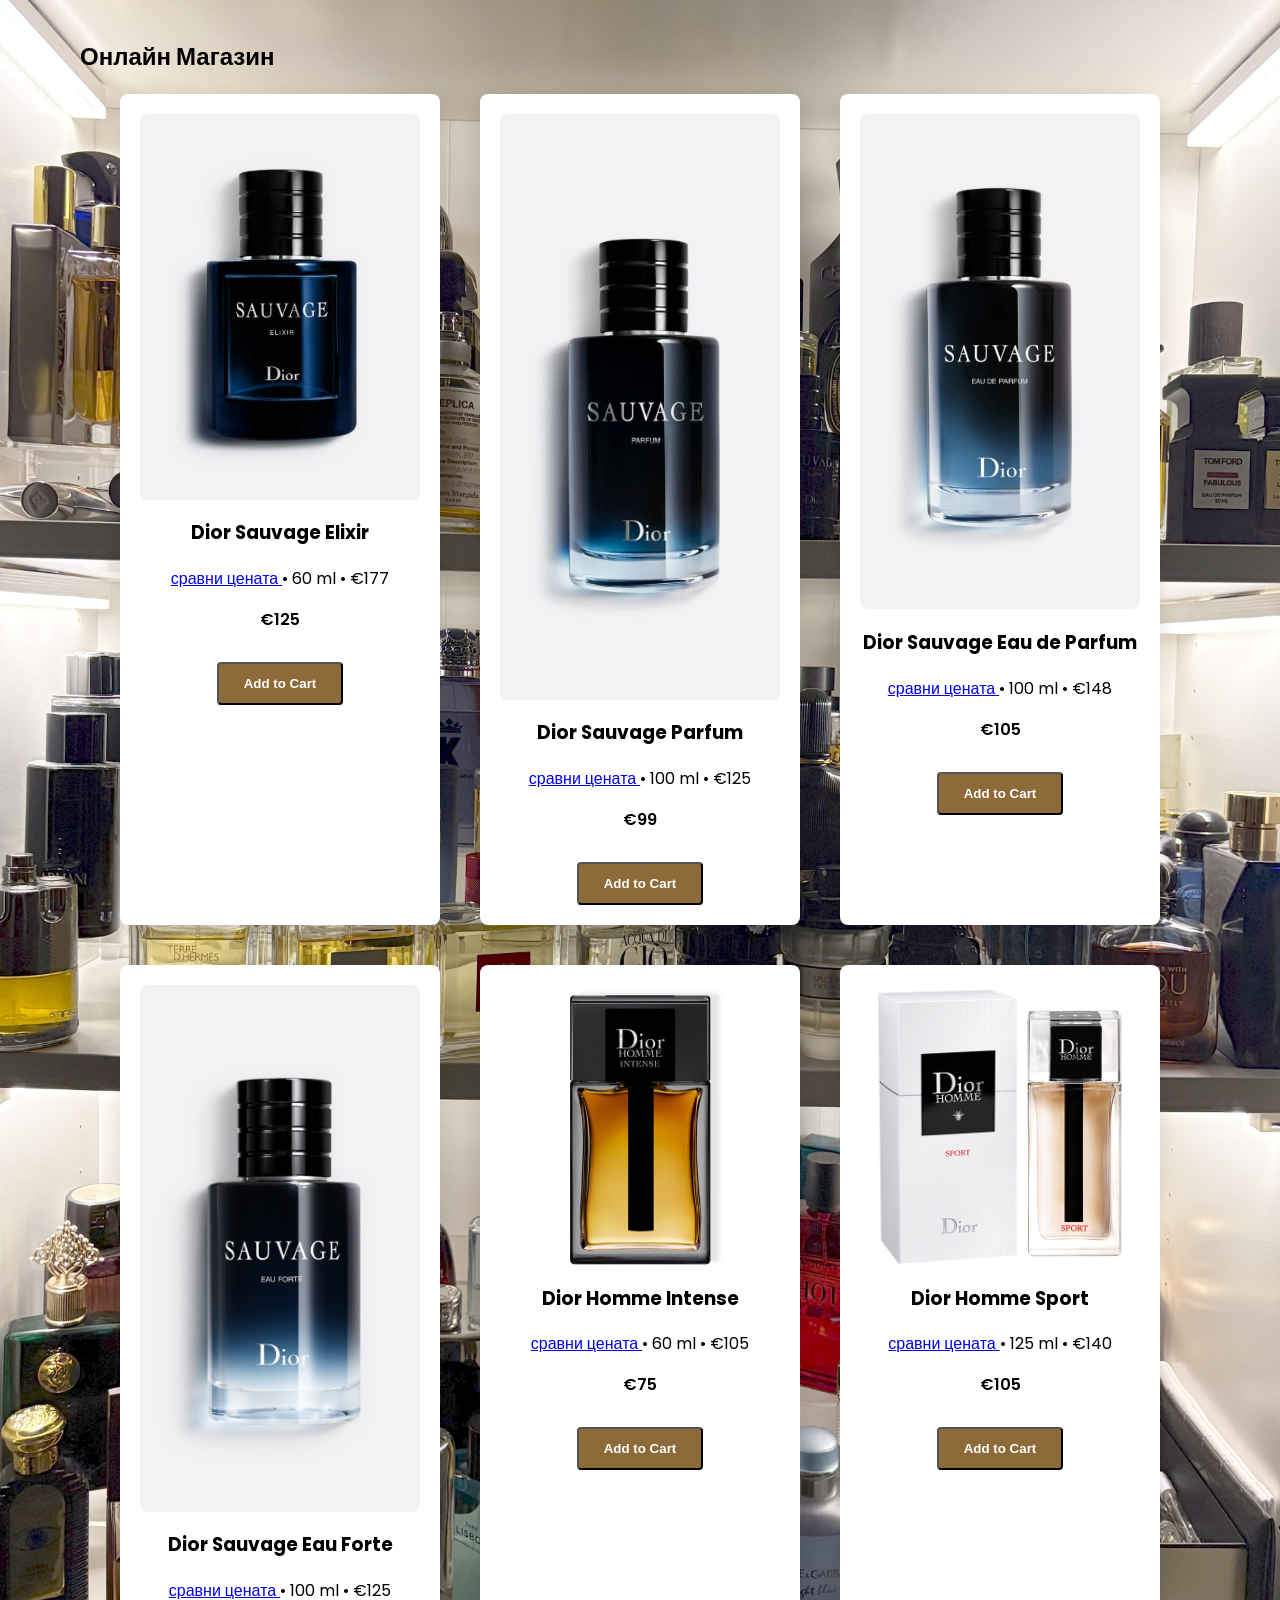
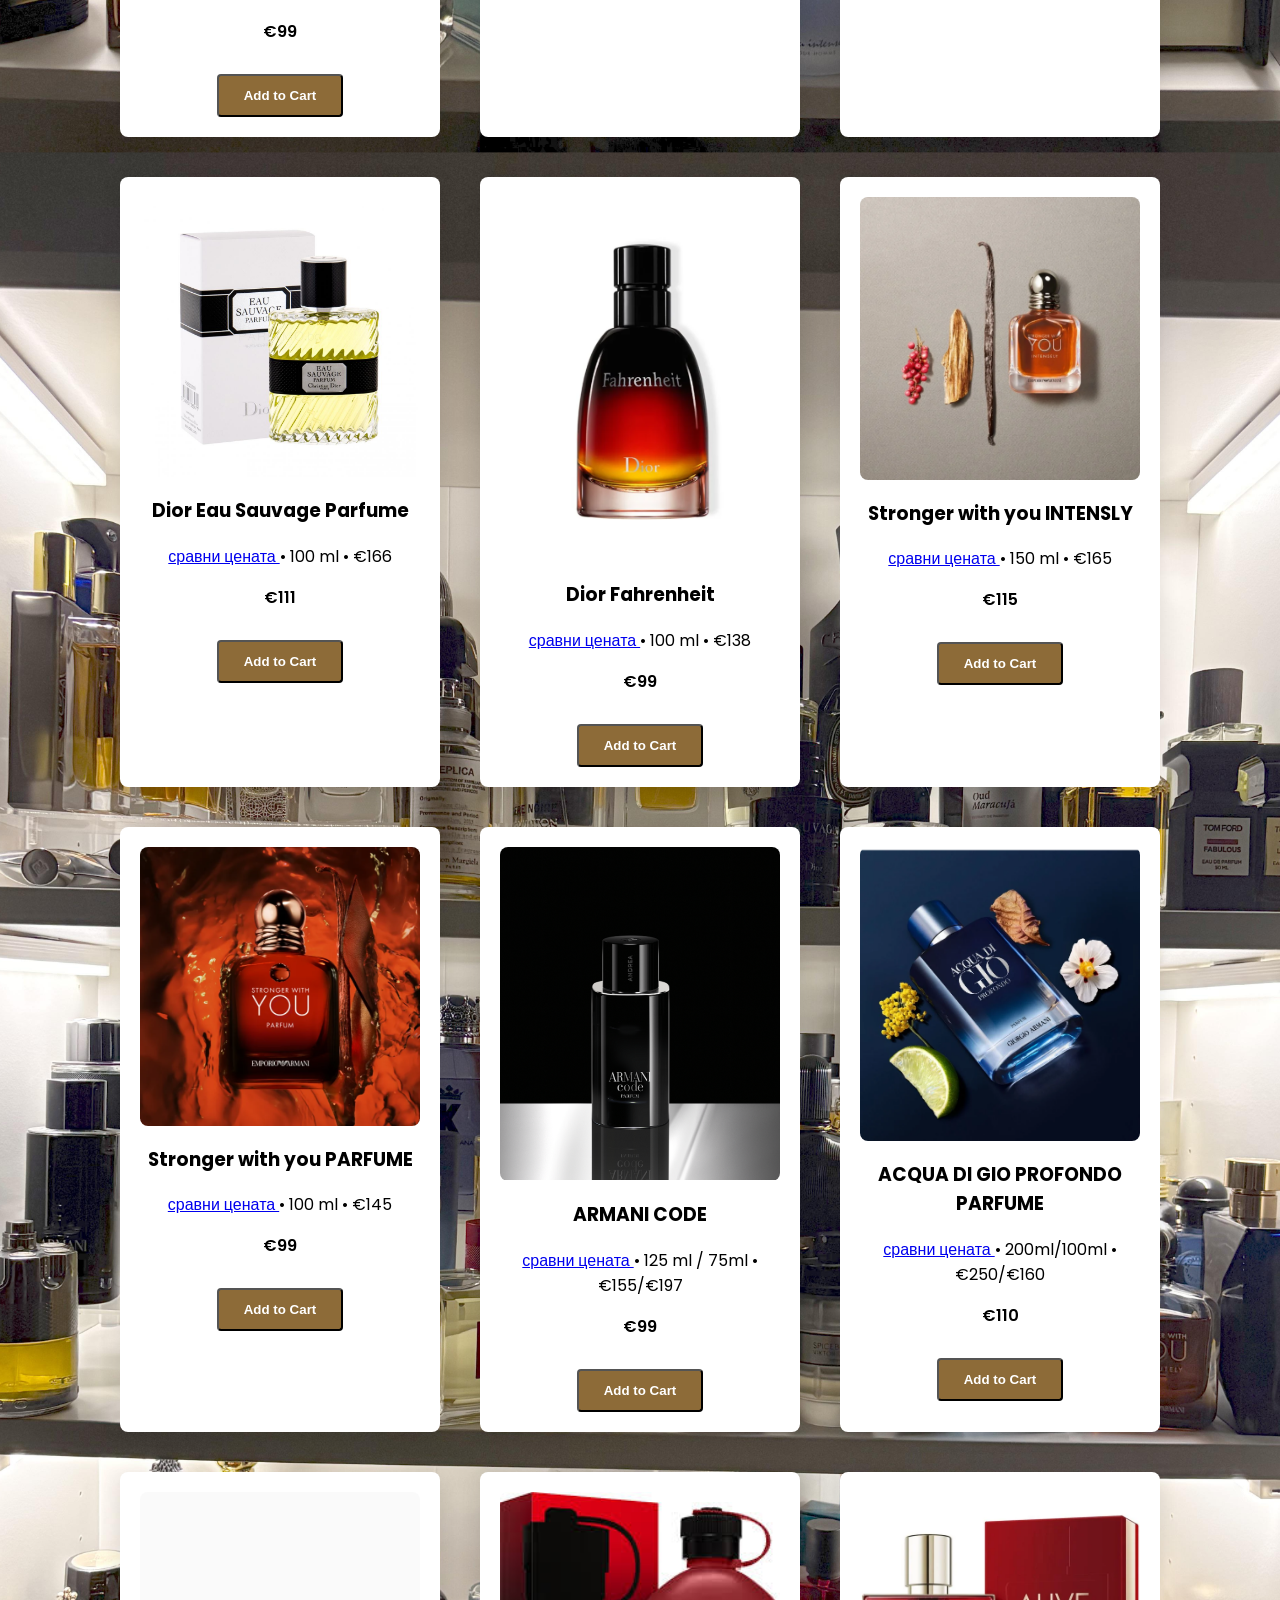
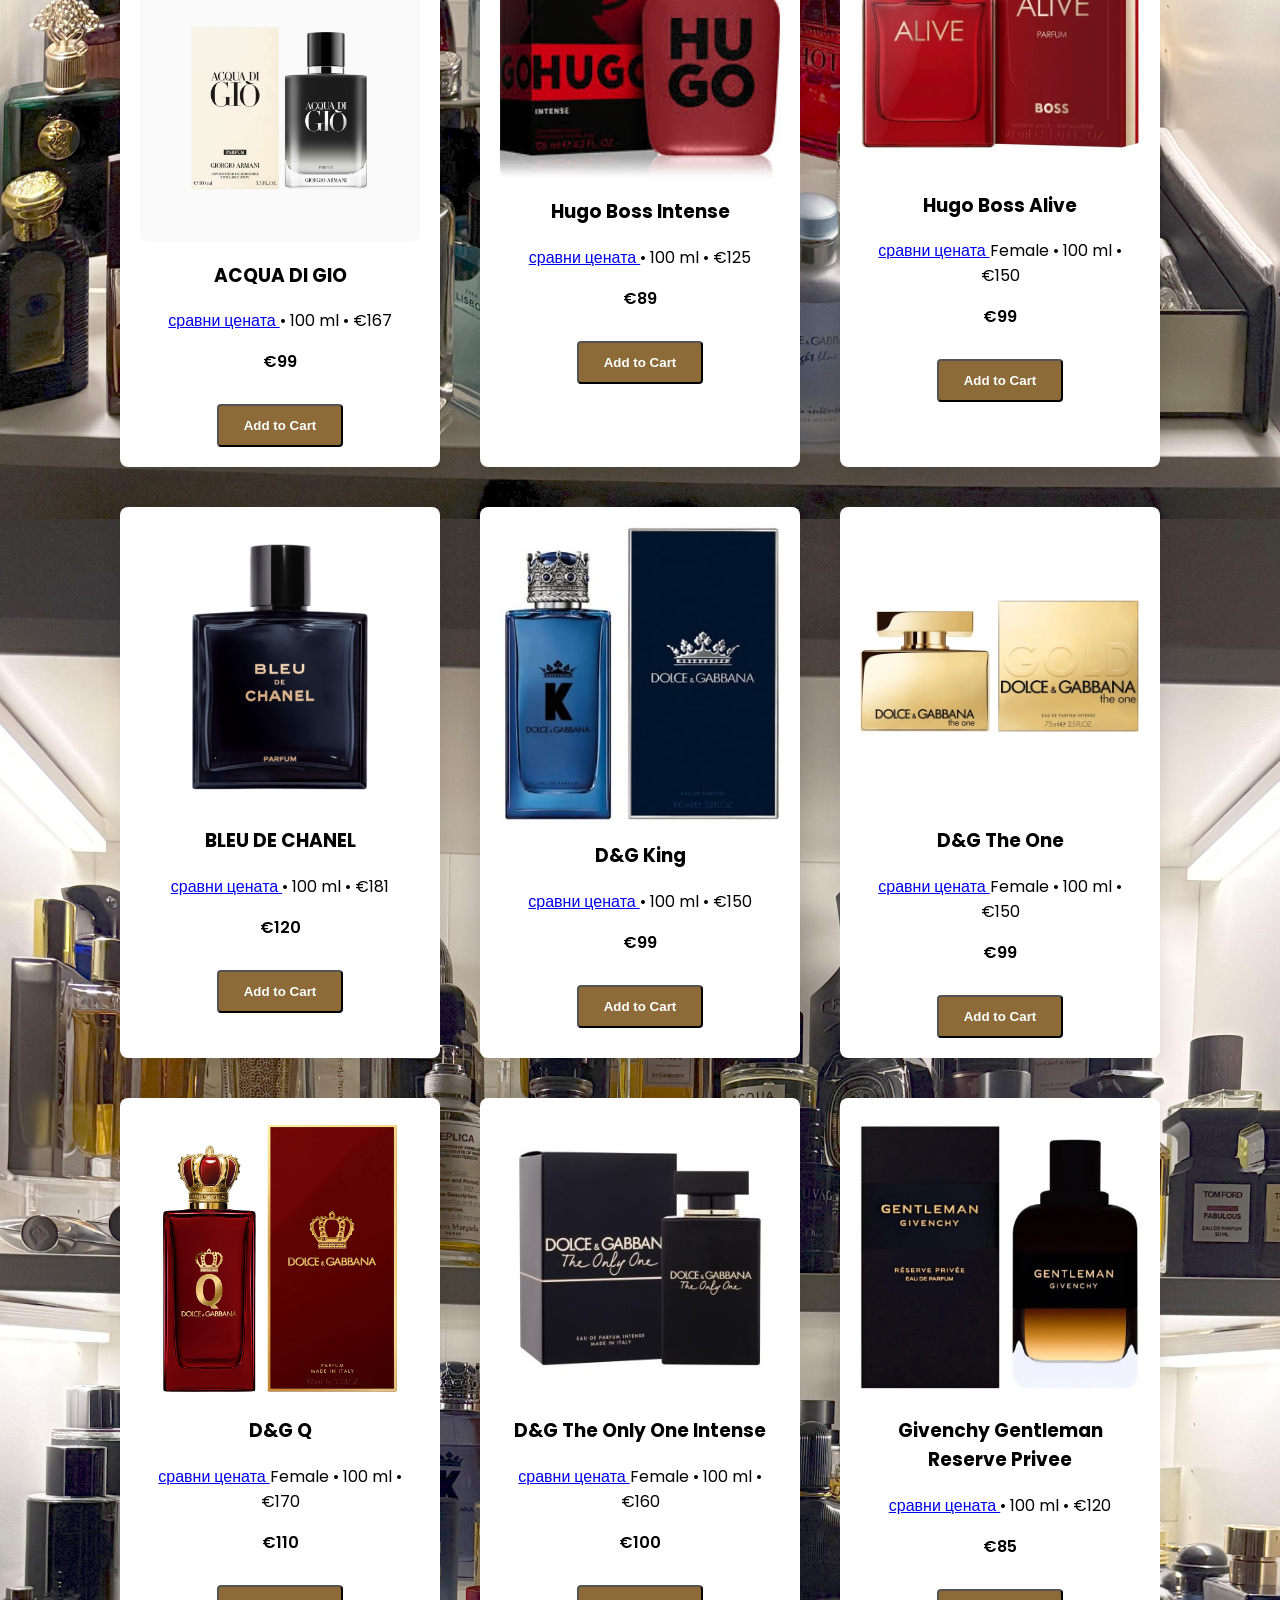
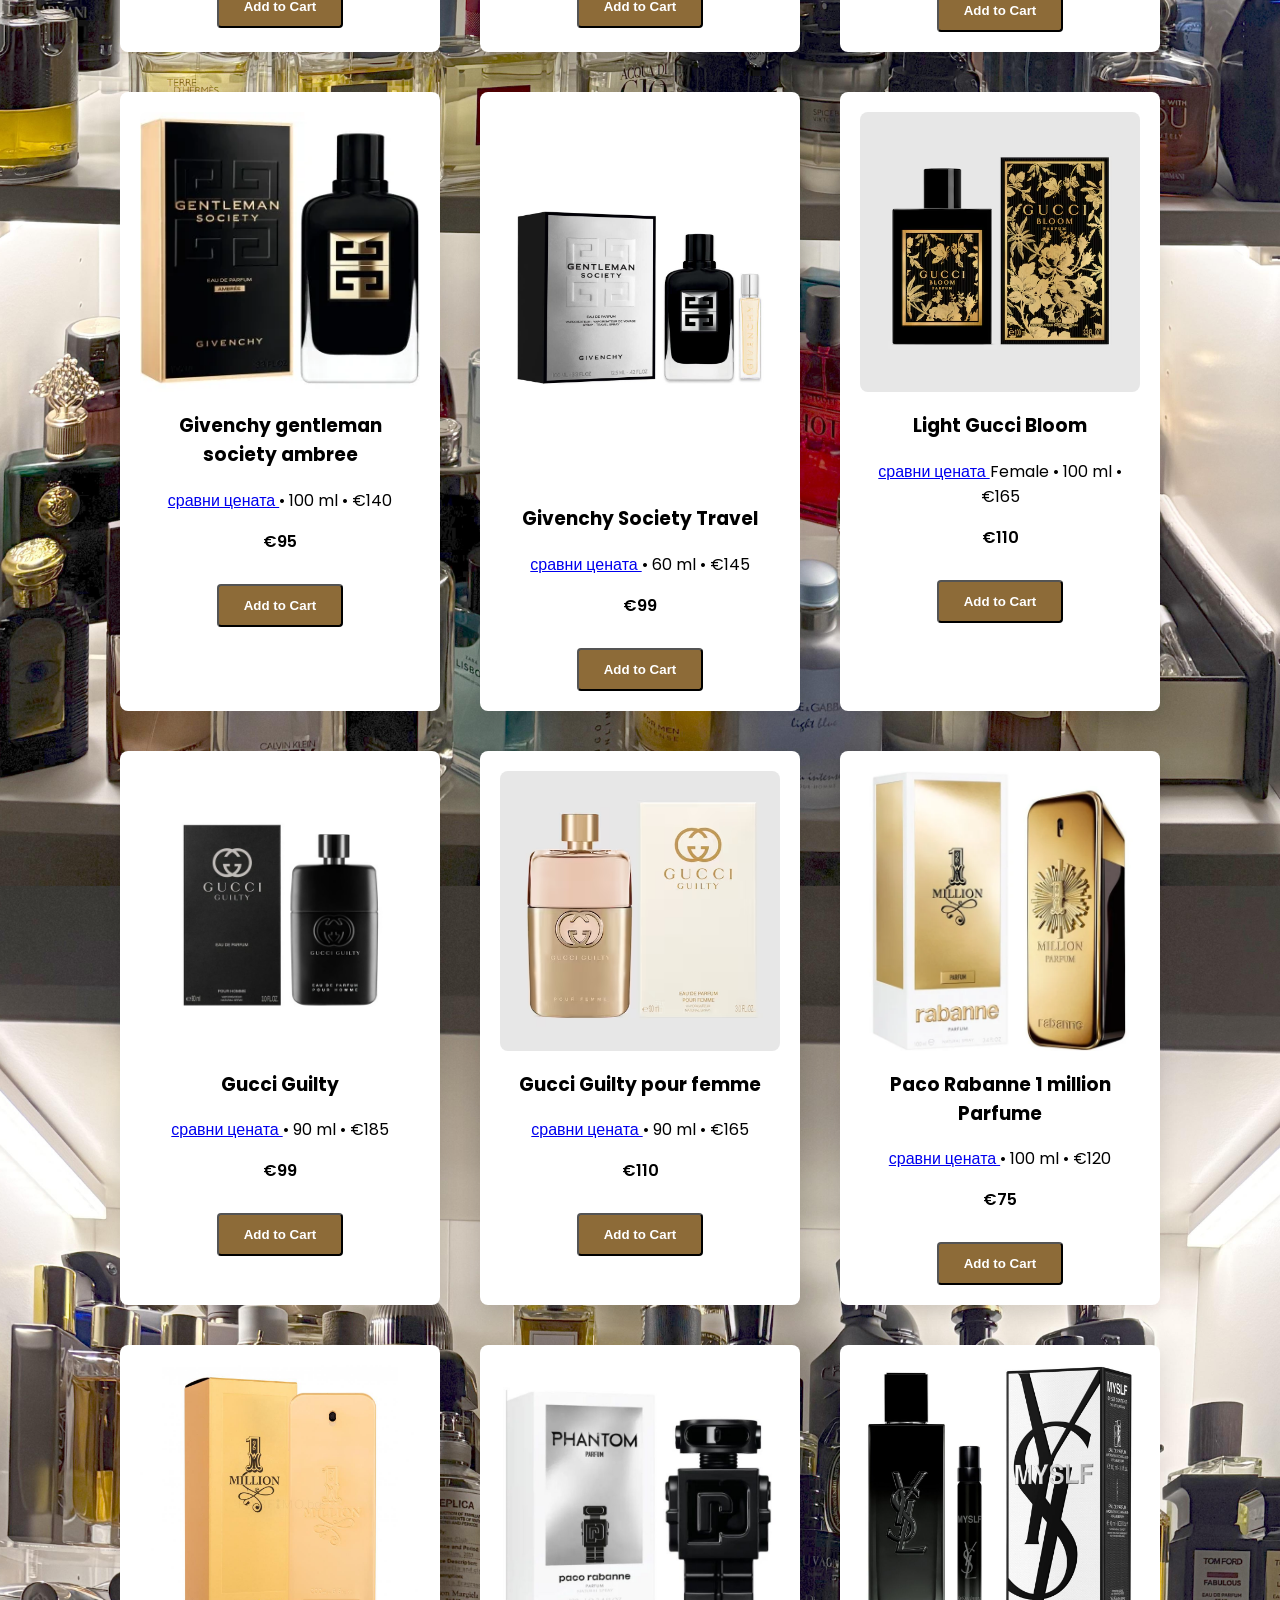
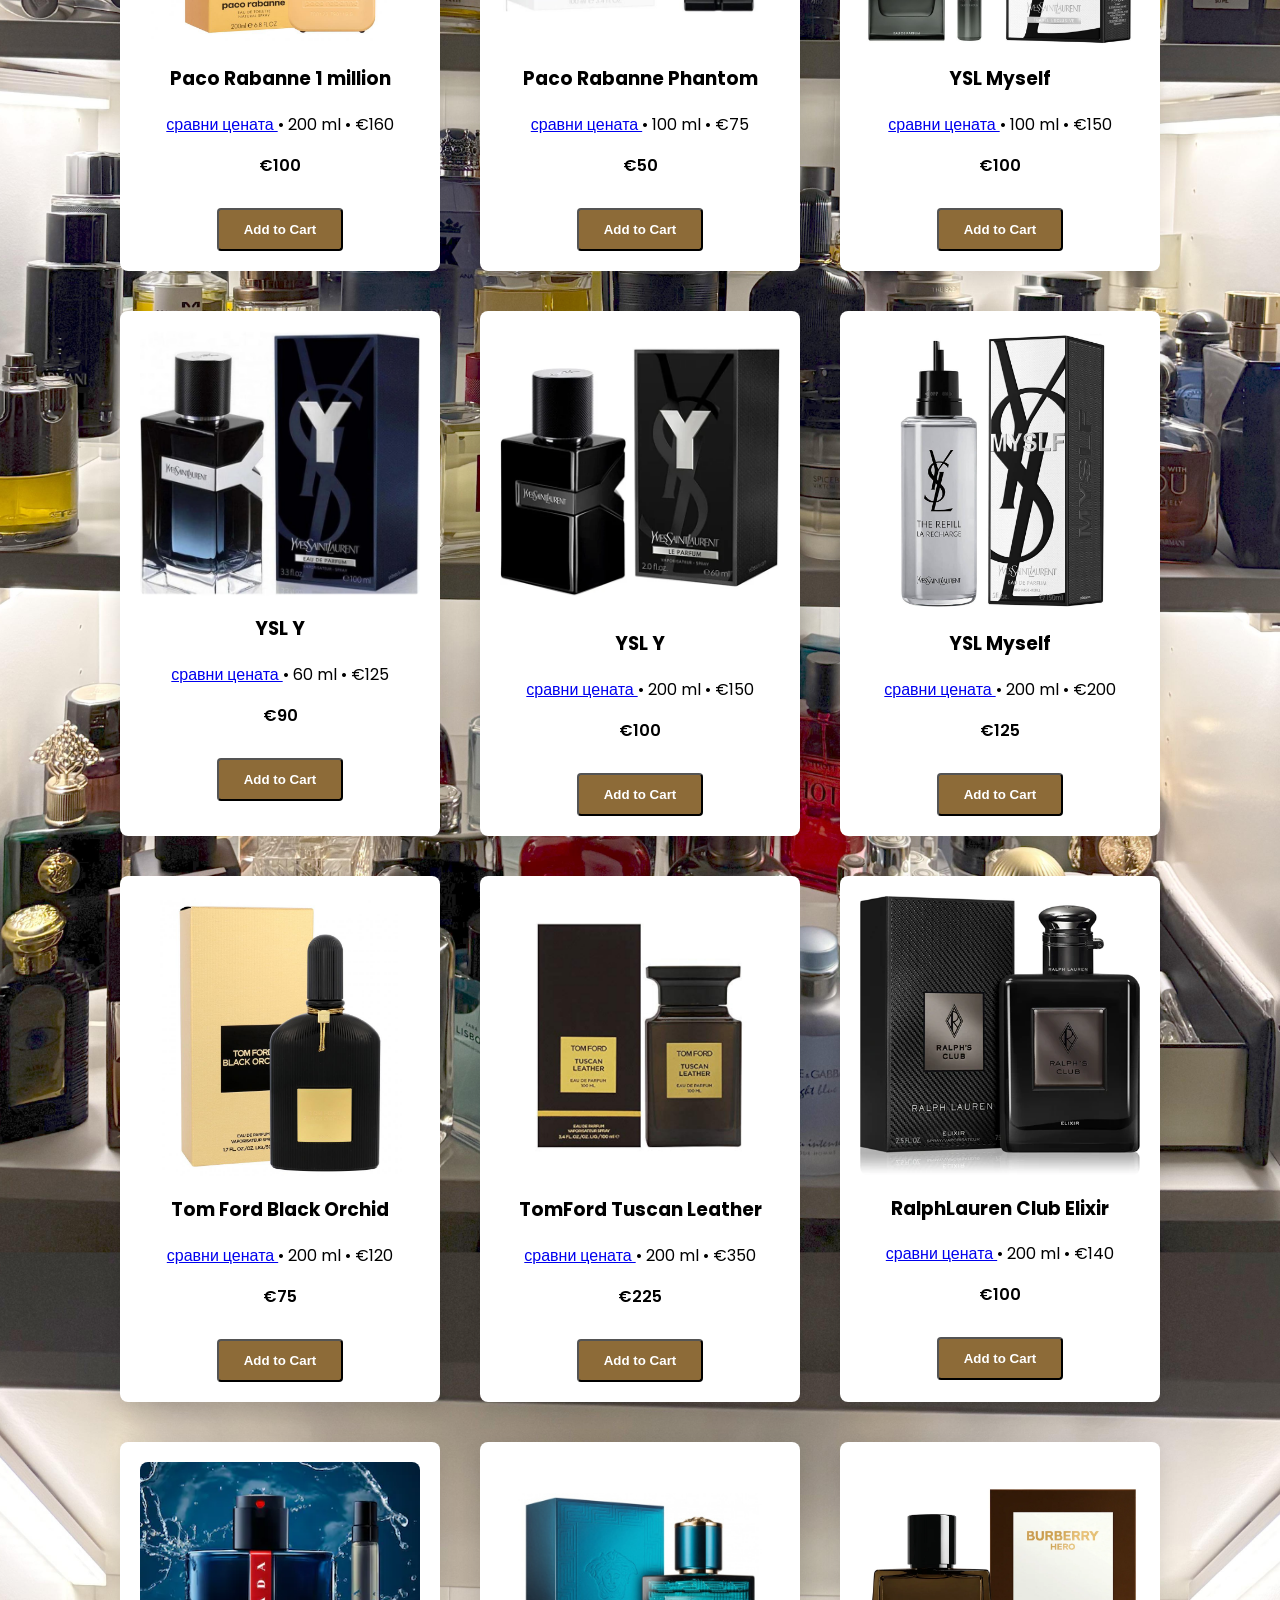
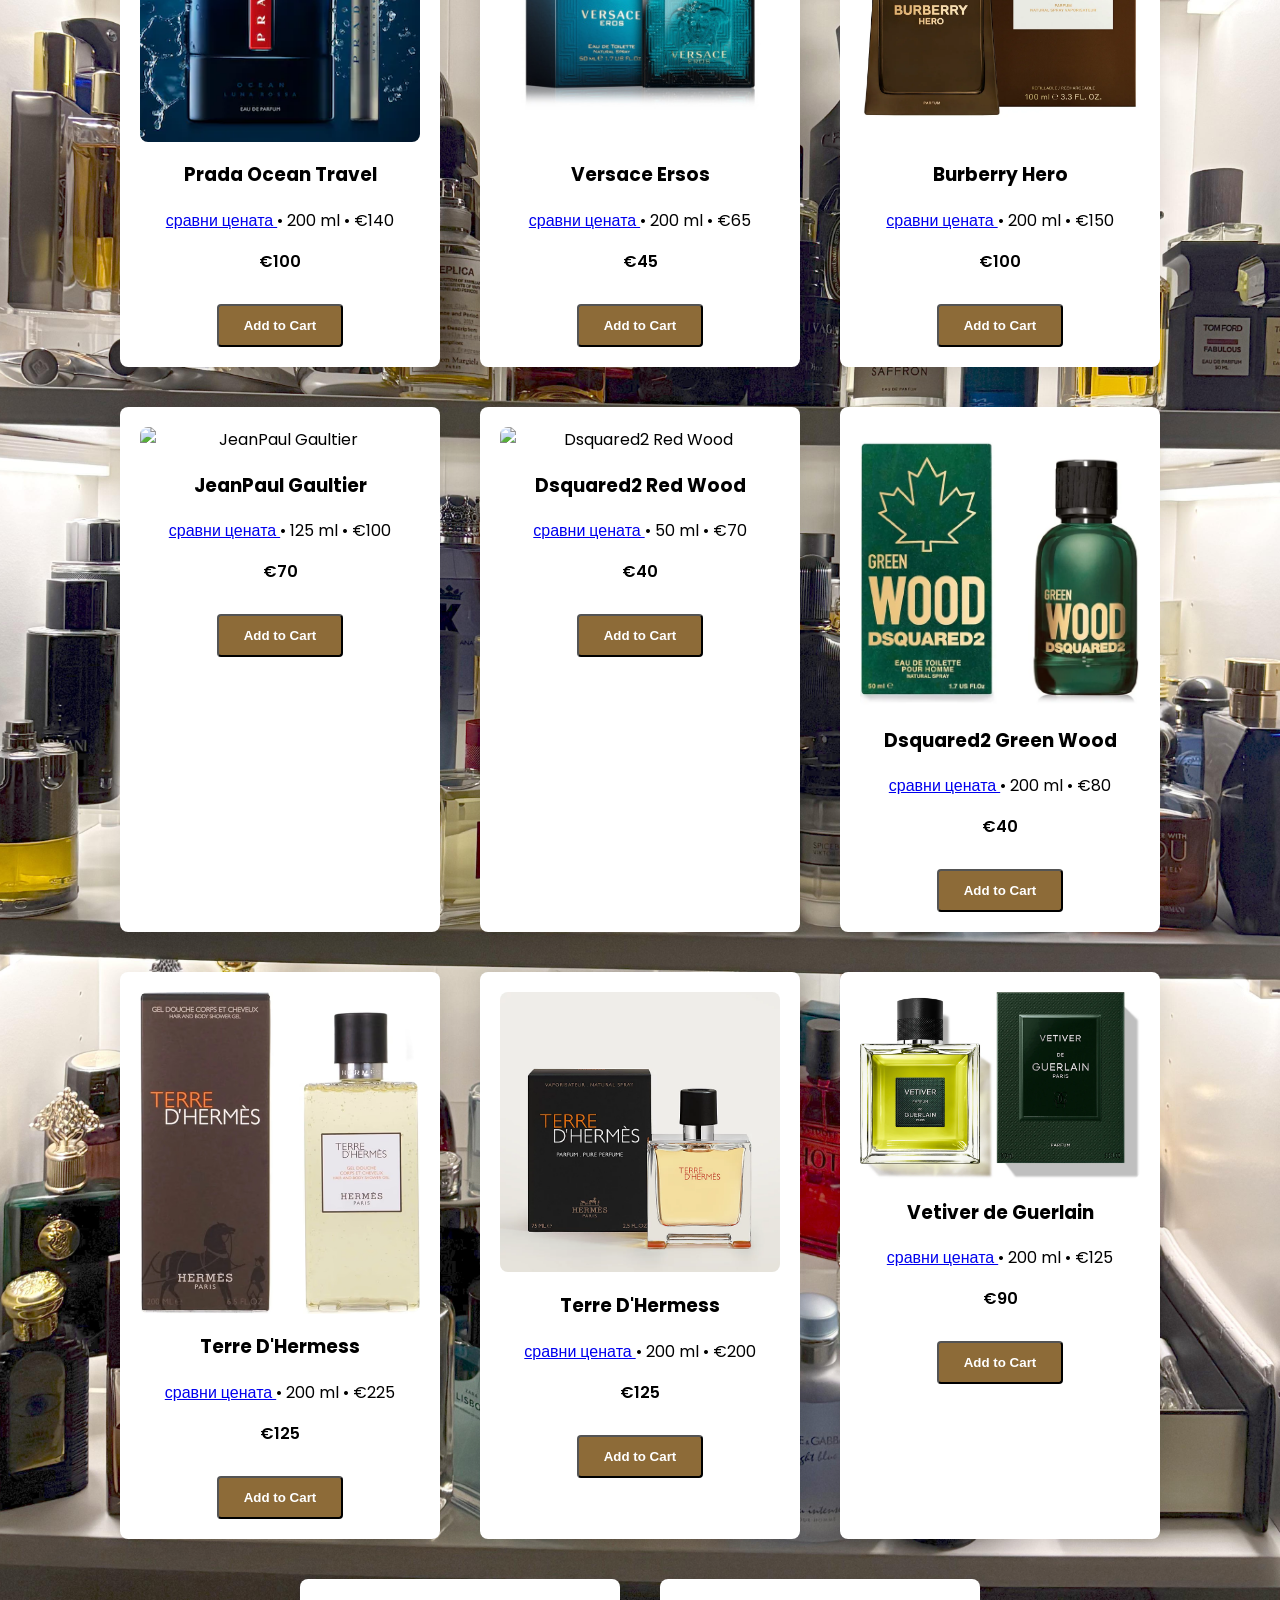
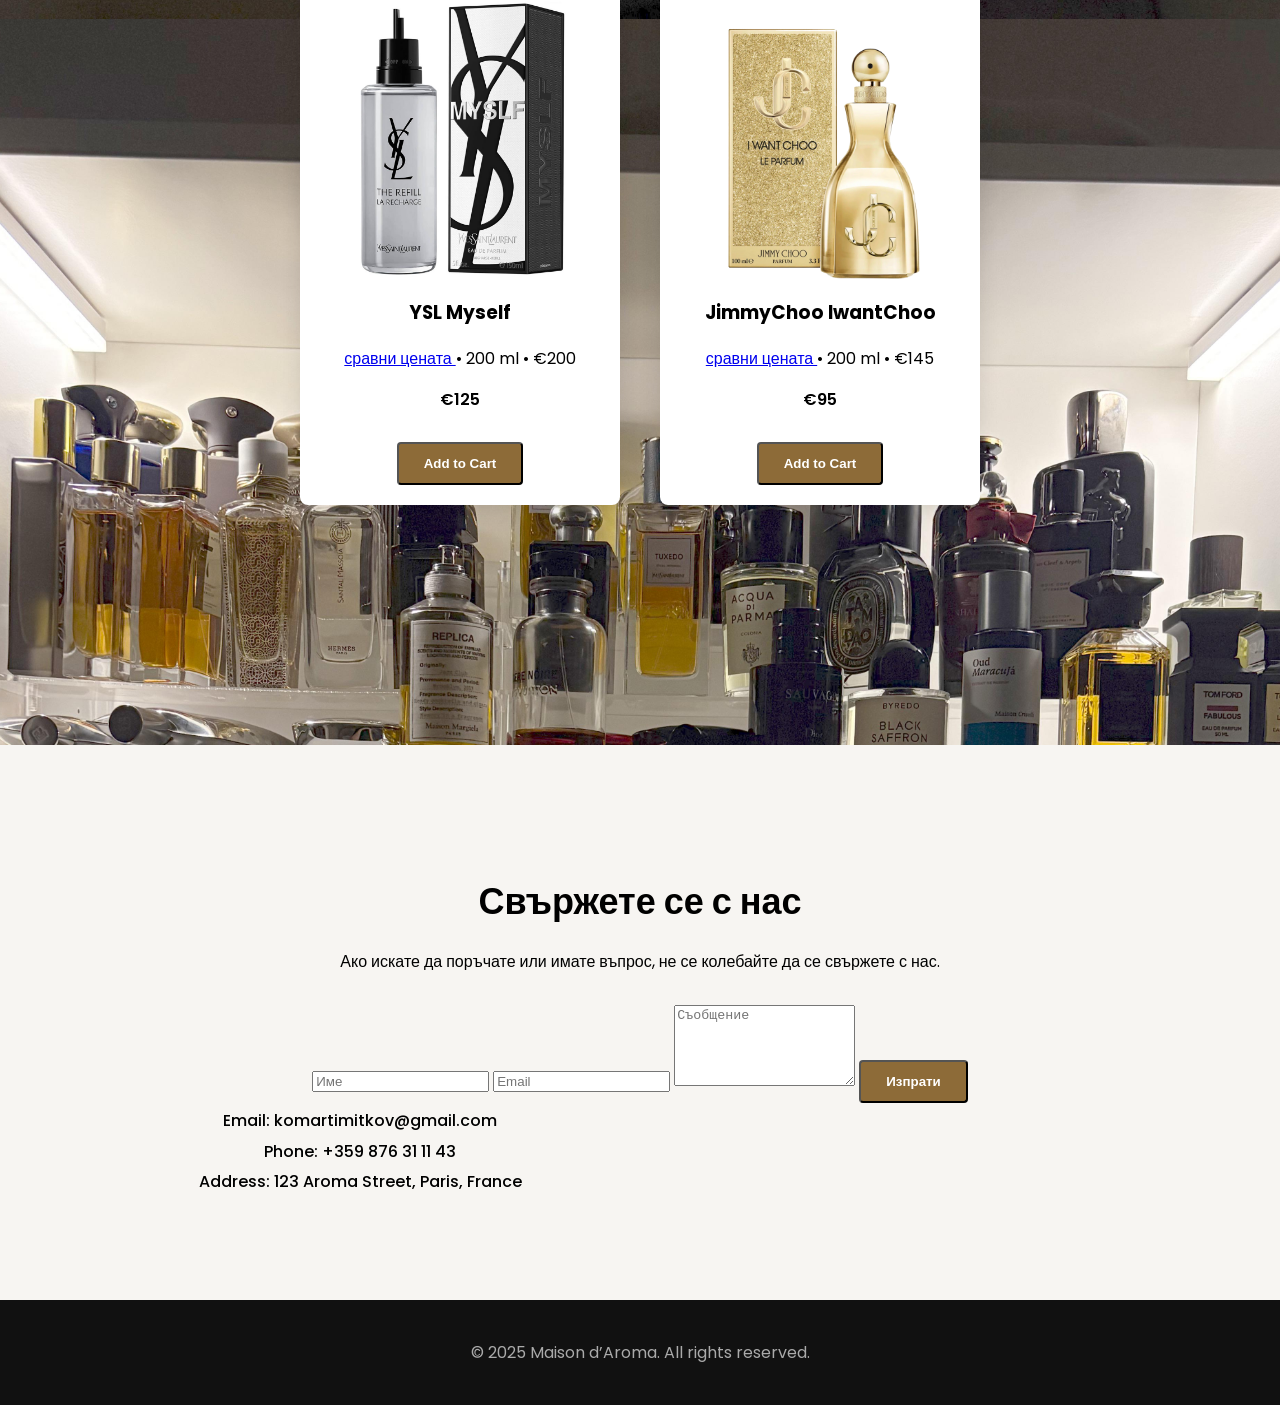
==== commit c1f6f3c1: "Update index.html" ====
--- a/1Website/index.html
+++ b/1Website/index.html
@@ -56,7 +56,7 @@
 
       <!-- PRODUCT -->
       <div class="product">
-        <img src="1website/images/dior/elexir.PNG" alt="Dior Sauvage Elixir">
+        <img src="images/dior/elexir.PNG" alt="Dior Sauvage Elixir">
         <h3>Dior Sauvage Elixir</h3>
         <p>
           <a href="https://douglas.bg/dior-sauvage-elixir-conf-69799" target="_blank" rel="noopener noreferrer">
@@ -69,7 +69,7 @@
       </div>
 
       <div class="product">
-        <img src="1website/images/dior/parfu,me.PNG" alt="Dior Sauvage Parfum">
+        <img src="images/dior/parfu,me.PNG" alt="Dior Sauvage Parfum">
         <h3>Dior Sauvage Parfum</h3>
         <p>
           <a href="https://douglas.bg/dior-sauvage-parfum-conf-51176" target="_blank" rel="noopener noreferrer">
@@ -81,7 +81,7 @@
         <button class="btn add-to-cart" data-name="Dior Sauvage Parfum" data-price="99">Add to Cart</button>
       </div>
       <div class="product">
-        <img src="1website/images/dior/euadeparfum.PNG" alt="Dior Sauvage Eau de Parfum">
+        <img src="images/dior/euadeparfum.PNG" alt="Dior Sauvage Eau de Parfum">
         <h3>Dior Sauvage Eau de Parfum</h3>
         <p>
           <a href="https://douglas.bg/dior-sauvage-eau-de-parfum-conf-44913" target="_blank" rel="noopener noreferrer">
@@ -94,7 +94,7 @@
       </div>
 
       <div class="product">
-        <img src="1website/images/dior/euaForte.PNG" alt="Dior Sauvage Eau Forte">
+        <img src="images/dior/euaForte.PNG" alt="Dior Sauvage Eau Forte">
         <h3>Dior Sauvage Eau Forte</h3>
         <p>
           <a href="https://douglas.bg/dior-sauvage-eau-forte-conf-84341" target="_blank" rel="noopener noreferrer">
@@ -106,7 +106,7 @@
         <button class="btn add-to-cart" data-name="Dior Sauvage Eau Forte" data-price="99">Add to Cart</button>
       </div>
       <div class="product">
-        <img src="1website/images/dior/diorHommeIntense.jpg" alt="Dior Homme Intense">
+        <img src="images/dior/diorHommeIntense.jpg" alt="Dior Homme Intense">
         <h3>Dior Homme Intense</h3>
         <p>
           <a href="https://douglas.bg/dior-dior-homme-intense-eau-de-parfum-intense-conf-4635 " target="_blank" rel="noopener noreferrer">
@@ -118,7 +118,7 @@
         <button class="btn add-to-cart" data-name="Dior Homme Intense" data-price="75">Add to Cart</button>
       </div>
       <div class="product">
-        <img src="1website/images/dior/diorhomesport1.jpg" alt="Dior Homme Sport">
+        <img src="images/dior/diorhomesport1.jpg" alt="Dior Homme Sport">
         <h3>Dior Homme Sport</h3>
         <p>
           <a href="https://douglas.bg/dior-homme-sport-conf-62983" target="_blank" rel="noopener noreferrer">
@@ -130,7 +130,7 @@
         <button class="btn add-to-cart" data-name="Dior Homme Sport" data-price="105">Add to Cart</button>
       </div>
       <div class="product">
-        <img src="1website/images/dior/diorEAU1.jpg" alt="Dior Eau Sauvage Parfume">
+        <img src="images/dior/diorEAU1.jpg" alt="Dior Eau Sauvage Parfume">
         <h3>Dior Eau Sauvage Parfume</h3>
         <p>
           <a href="https://makeup.bg/product/302679/ " target="_blank" rel="noopener noreferrer">
@@ -142,7 +142,7 @@
         <button class="btn add-to-cart" data-name="Dior Eau Sauvage Parfume" data-price="111">Add to Cart</button>
       </div>
       <div class="product">
-        <img src="1website/images/dior/ahrenhait.PNG" alt="Dior Fahrenheit">
+        <img src="images/dior/ahrenhait.PNG" alt="Dior Fahrenheit">
         <h3>Dior Fahrenheit</h3>
         <p>
           <a href="https://douglas.bg/dior-fahrenheit-parfum-30342" target="_blank" rel="noopener noreferrer">
@@ -154,7 +154,7 @@
         <button class="btn add-to-cart" data-name="Dior Fahrenheit" data-price="99">Add to Cart</button>
       </div>
       <div class="product">
-        <img src="1website/images/armani/strongerIntens.PNG" alt="Stronger with you INTENSLY
+        <img src="images/armani/strongerIntens.PNG" alt="Stronger with you INTENSLY
 ">
         <h3>Stronger with you INTENSLY</h3>
         <p>
@@ -167,7 +167,7 @@
         <button class="btn add-to-cart" data-name="Stronger with you INTENSLY" data-price="115">Add to Cart</button>
       </div>
       <div class="product">
-        <img src="1website/images/armani/stronger parume.PNG" alt="Stronger with you PARFUME">
+        <img src="images/armani/stronger parume.PNG" alt="Stronger with you PARFUME">
         <h3>Stronger with you PARFUME</h3>
         <p>
           <a href="https://douglas.bg/emporio-armani-stronger-with-you-parfum-conf-86585" target="_blank" rel="noopener noreferrer">
@@ -179,7 +179,7 @@
         <button class="btn add-to-cart" data-name="Stronger with you PARFUME" data-price="99">Add to Cart</button>
       </div>
       <div class="product">
-        <img src="1website/images/armani/code.PNG" alt="ARMANI CODE">
+        <img src="images/armani/code.PNG" alt="ARMANI CODE">
         <h3>ARMANI CODE</h3>
         <p>
           <a href="https://douglas.bg/giorgio-armani-armani-code-le-parfum-conf-67357" target="_blank" rel="noopener noreferrer">
@@ -191,7 +191,7 @@
         <button class="btn add-to-cart" data-name="ARMANI CODE" data-price="99">Add to Cart</button>
       </div>
       <div class="product">
-        <img src="1website/images/armani/blueparume.PNG" alt="ACQUA DI GIO PROFONDO PARFUME">
+        <img src="images/armani/blueparume.PNG" alt="ACQUA DI GIO PROFONDO PARFUME">
         <h3>ACQUA DI GIO PROFONDO PARFUME</h3>
         <p>
           <a href="https://douglas.bg/giorgio-armani-acqua-di-gio-homme-profondo-parfum-conf-82382" target="_blank" rel="noopener noreferrer">
@@ -203,7 +203,7 @@
         <button class="btn add-to-cart" data-name="ACQUA DI GIO PROFONDO PARFUME" data-price="110">Add to Cart</button>
       </div>
       <div class="product">
-        <img src="1website/images/armani/acquaparfume.jpg" alt="ACQUA DI GIO">
+        <img src="images/armani/acquaparfume.jpg" alt="ACQUA DI GIO">
         <h3>ACQUA DI GIO</h3>
         <p>
           <a href="https://www.armani.com/it-it/giorgio-armani/parfum-acqua-di-gio-200-ml-cod-LE311400-NLP-200ML/?xse_prod_code=LE311400_NLP_200ML&xse=f998f418-144e-4b01-bdaf-4cd3fee16125" target="_blank" rel="noopener noreferrer">
@@ -215,7 +215,7 @@
         <button class="btn add-to-cart" data-name="ACQUA DI GIO" data-price="99">Add to Cart</button>
       </div>
       <div class="product">
-        <img src="1website/images/parfumes/boss/bossHugoIntense.jpg" alt="Hugo Boss Intense">
+        <img src="images/parfumes/boss/bossHugoIntense.jpg" alt="Hugo Boss Intense">
         <h3>Hugo Boss Intense</h3>
         <p>
           <a href="https://douglas.bg/hugo-intense-eau-de-parfum-for-men-conf-81232" target="_blank" rel="noopener noreferrer">
@@ -227,7 +227,7 @@
         <button class="btn add-to-cart" data-name="Hugo Boss Intense" data-price="89">Add to Cart</button>
       </div>
       <div class="product">
-        <img src="1website/images/parfumes/boss/hugo-boss-boss-alive-parfum-edp-50ml-за-жени~37536.webp" alt="Hugo Boss Alive">
+        <img src="images/parfumes/boss/hugo-boss-boss-alive-parfum-edp-50ml-за-жени~37536.webp" alt="Hugo Boss Alive">
         <h3>Hugo Boss Alive</h3>
         <p>
           <a href="https://prettyshop.bg/products/boss-alive-parfum" target="_blank" rel="noopener noreferrer">
@@ -239,7 +239,7 @@
         <button class="btn add-to-cart" data-name="Hugo Boss Alive" data-price="99">Add to Cart</button>
       </div>
       <div class="product">
-        <img src="1website/images/parfumes/Chanel/BleuDeChanel.jpg" alt="BLEU DE CHANEL">
+        <img src="images/parfumes/Chanel/BleuDeChanel.jpg" alt="BLEU DE CHANEL">
         <h3>BLEU DE CHANEL</h3>
         <p>
           <a href="https://www.chanel.com/sk/fragrance/p/107180/bleu-de-chanel-parfum-spray/" target="_blank" rel="noopener noreferrer">
@@ -251,7 +251,7 @@
         <button class="btn add-to-cart" data-name="BLEU DE CHANEL" data-price="120">Add to Cart</button>
       </div>
       <div class="product">
-        <img src="1website/images/parfumes/D&G/D&GKing.jpg" alt="D&G King">
+        <img src="images/parfumes/D&G/D&GKing.jpg" alt="D&G King">
         <h3>D&G King</h3>
         <p>
           <a href="https://douglas.bg/dolce-gabbana-k-parfum-conf-87361" target="_blank" rel="noopener noreferrer">
@@ -263,7 +263,7 @@
         <button class="btn add-to-cart" data-name="D&G King" data-price="99">Add to Cart</button>
       </div>
       <div class="product">
-        <img src="1website/images/parfumes/D&G/dolce-gabbana-the-one-gold-edp-75ml-за-жени~34640.webp" alt="D&G The One">
+        <img src="images/parfumes/D&G/dolce-gabbana-the-one-gold-edp-75ml-за-жени~34640.webp" alt="D&G The One">
         <h3>D&G The One</h3>
         <p>
           <a href="https://douglas.bg/dolce-gabbana-the-one-conf-5342" target="_blank" rel="noopener noreferrer">
@@ -275,7 +275,7 @@
         <button class="btn add-to-cart" data-name="D&G The One" data-price="99">Add to Cart</button>
       </div>
       <div class="product">
-        <img src="1website/images/parfumes/D&G/D&GQ.webp" alt="D&G Q">
+        <img src="images/parfumes/D&G/D&GQ.webp" alt="D&G Q">
         <h3>D&G Q</h3>
         <p>
           <a href="https://douglas.bg/dolce-gabbana-q-parfum-conf-87363" target="_blank" rel="noopener noreferrer">
@@ -287,7 +287,7 @@
         <button class="btn add-to-cart" data-name="Dior Sauvage Parfum" data-price="110">Add to Cart</button>
       </div>
       <div class="product">
-        <img src="1website/images/parfumes/D&G/dolce-gabbana-the-only-one-intense-eau-de-parfum-za-zheni-100-ml-543260.jpg" alt="D&G The Only One Intense">
+        <img src="images/parfumes/D&G/dolce-gabbana-the-only-one-intense-eau-de-parfum-za-zheni-100-ml-543260.jpg" alt="D&G The Only One Intense">
         <h3>D&G The Only One Intense</h3>
         <p>
           <a href="https://douglas.bg/dolce-gabbana-the-only-one-conf-46115" target="_blank" rel="noopener noreferrer">
@@ -299,7 +299,7 @@
         <button class="btn add-to-cart" data-name="Dior Sauvage Parfum" data-price="100">Add to Cart</button>
       </div>
       <div class="product">
-        <img src="1website/images/parfumes/Givenchy/givenchy-gentleman-reserve-privee-parfyumna-voda-za-maje-edp.webp" alt="Givenchy Gentleman Reserve Privee">
+        <img src="images/parfumes/Givenchy/givenchy-gentleman-reserve-privee-parfyumna-voda-za-maje-edp.webp" alt="Givenchy Gentleman Reserve Privee">
         <h3>Givenchy Gentleman Reserve Privee</h3>
         <p>
           <a href="https://douglas.bg/givenchy-gentleman-reserve-privee-eau-de-parfum-conf-63316/" target="_blank" rel="noopener noreferrer">
@@ -311,7 +311,7 @@
         <button class="btn add-to-cart" data-name="Dior Sauvage Parfum" data-price="75">Add to Cart</button>
       </div>
       <div class="product">
-        <img src="1website/images/parfumes/Givenchy/givenchy-gentleman-society-ambree-edp-100ml-за-мъже-без-опаковка~38075.webp" alt="Givenchy gentleman society ambree">
+        <img src="images/parfumes/Givenchy/givenchy-gentleman-society-ambree-edp-100ml-за-мъже-без-опаковка~38075.webp" alt="Givenchy gentleman society ambree">
         <h3>Givenchy gentleman society ambree</h3>
         <p>
           <a href="https://douglas.bg/givenchy-gentleman-society-ambree-conf-87416" target="_blank" rel="noopener noreferrer">
@@ -323,7 +323,7 @@
         <button class="btn add-to-cart" data-name="ivenchy gentleman society ambree" data-price="75">Add to Cart</button>
       </div>
       <div class="product">
-        <img src="1website/images/parfumes/Givenchy/givenchySocietyTravel.jpg" alt="Givenchy Society Travel">
+        <img src="images/parfumes/Givenchy/givenchySocietyTravel.jpg" alt="Givenchy Society Travel">
         <h3>Givenchy Society Travel</h3>
         <p>
           <a href="https://douglas.bg/givenchy-gentleman-society-conf-71005" target="_blank" rel="noopener noreferrer">
@@ -335,7 +335,7 @@
         <button class="btn add-to-cart" data-name="Givenchy Society Travel" data-price="99">Add to Cart</button>
       </div>
       <div class="product">
-        <img src="1website/images/parfumes/Gucci/_Light-gucci-bloom-parfum-100ml.avif" alt="Light Gucci Bloom">
+        <img src="images/parfumes/Gucci/_Light-gucci-bloom-parfum-100ml.avif" alt="Light Gucci Bloom">
         <h3>Light Gucci Bloom</h3>
         <p>
           <a href="https://www.gucci.com/bg/en_gb/pr/beauty/fragrances/fragrances-for-women/gucci-bloom/gucci-bloom-parfum-100ml-p-827092999990099?srsltid=AfmBOooo3IkSFL9HVV9MZWyRmfWO_6xzrhUdgCX1tq-vULVy-zSXZKLG" target="_blank" rel="noopener noreferrer">
@@ -347,7 +347,7 @@
         <button class="btn add-to-cart" data-name="Light Gucci Bloom" data-price="110">Add to Cart</button>
       </div>
       <div class="product">
-        <img src="1website/images/parfumes/Gucci/gucci-guilty-eau-de-parfum-for-men-90ml.avif" alt="Gucci Guilty">
+        <img src="images/parfumes/Gucci/gucci-guilty-eau-de-parfum-for-men-90ml.avif" alt="Gucci Guilty">
         <h3>Gucci Guilty</h3>
         <p>
           <a href="https://www.gucci.com/bg/en_gb/pr/beauty/fragrances/fragrances-for-men/gucci-guilty-pour-homme-90ml-eau-de-parfum-p-613748999990099" target="_blank" rel="noopener noreferrer">
@@ -359,7 +359,7 @@
         <button class="btn add-to-cart" data-name="Gucci Guilty" data-price="99">Add to Cart</button>
       </div>
       <div class="product">
-        <img src="1website/images/parfumes/Gucci/Light-gucci-guilty-pour-femme-90ml-eau-de-parfum.avif" alt=" Gucci Guilty pour femme">
+        <img src="images/parfumes/Gucci/Light-gucci-guilty-pour-femme-90ml-eau-de-parfum.avif" alt=" Gucci Guilty pour femme">
         <h3> Gucci Guilty pour femme</h3>
         <p>
           <a href="https://www.gucci.com/bg/en_gb/pr/beauty/fragrances/fragrances-for-women/gucci-guilty/gucci-guilty-eau-de-parfum-intense-pour-femme-90ml-eau-de-parfum-p-671485999990099?srsltid=AfmBOorCWDc9Wa3v68C6CJdujXL41nHSoU1xkgLiETgo_2AsHATyLaHf" target="_blank" rel="noopener noreferrer">
@@ -372,7 +372,7 @@
       </div>
 
       <div class="product">
-        <img src="1website/images/parfumes/PacoRabane/paco-rabanne-1-million-parfum-100ml-за-мъже~33975.webp" alt="Paco Rabanne 1 million Parfume">
+        <img src="images/parfumes/PacoRabane/paco-rabanne-1-million-parfum-100ml-за-мъже~33975.webp" alt="Paco Rabanne 1 million Parfume">
         <h3>Paco Rabanne 1 million Parfume</h3>
         <p>
           <a href="https://douglas.bg/paco-rabanne-1-million-conf-10636" target="_blank" rel="noopener noreferrer">
@@ -385,7 +385,7 @@
       </div>
 
       <div class="product">
-        <img src="1website/images/parfumes/PacoRabane/paco-rabanne-1-million-eau-de-toilette-za-mazhe-200-ml-404181.jpg" alt="Paco Rabanne 1 million">
+        <img src="images/parfumes/PacoRabane/paco-rabanne-1-million-eau-de-toilette-za-mazhe-200-ml-404181.jpg" alt="Paco Rabanne 1 million">
         <h3>Paco Rabanne 1 million</h3>
         <p>
           <a href="https://douglas.bg/paco-rabanne-1-million-conf-10636" target="_blank" rel="noopener noreferrer">
@@ -402,7 +402,7 @@
  
 
       <div class="product">
-        <img src="1website/images/parfumes/PacoRabane/Phantom.jpg" alt="Paco Rabanne Phantom">
+        <img src="images/parfumes/PacoRabane/Phantom.jpg" alt="Paco Rabanne Phantom">
         <h3>Paco Rabanne Phantom</h3>
         <p>
           <a href="https://douglas.bg/paco-rabanne-phantom-edt-conf-59665" target="_blank" rel="noopener noreferrer">
@@ -415,7 +415,7 @@
       </div>
 
       <div class="product">
-        <img src="1website/images/parfumes/YSL/myselfTRAVEL.jpg" alt="YSL Myself">
+        <img src="images/parfumes/YSL/myselfTRAVEL.jpg" alt="YSL Myself">
         <h3>YSL Myself</h3>
         <p>
           <a href="https://douglas.bg/yves-saint-laurent-myslf-eau-de-parfum-conf-74965" target="_blank" rel="noopener noreferrer">
@@ -428,7 +428,7 @@
       </div>
 
       <div class="product">
-        <img src="1website/images/parfumes/YSL/YSL100mlY.avif" alt="YSL Y">
+        <img src="images/parfumes/YSL/YSL100mlY.avif" alt="YSL Y">
         <h3>YSL Y</h3>
         <p>
           <a href="https://douglas.bg/yves-saint-laurent-y-eau-de-parfum-conf-50600" target="_blank" rel="noopener noreferrer">
@@ -441,7 +441,7 @@
       </div>
 
       <div class="product">
-        <img src="1website/images/parfumes/YSL/ysl-y-le-parfum-parfum-60ml-за-мъже~34851.webp" alt="YSL Y">
+        <img src="images/parfumes/YSL/ysl-y-le-parfum-parfum-60ml-за-мъже~34851.webp" alt="YSL Y">
         <h3>YSL Y</h3>
         <p>
           <a href="https://douglas.bg/yves-saint-laurent-y-le-parfum-conf-87568" target="_blank" rel="noopener noreferrer">
@@ -454,7 +454,7 @@
       </div>
 
       <div class="product">
-        <img src="1website/images/parfumes/YSL/yves_saint_laurent_ysl_perfume_MYSELF_eau_de_parfum_edp_notes.jpg" alt="YSL Myself">
+        <img src="images/parfumes/YSL/yves_saint_laurent_ysl_perfume_MYSELF_eau_de_parfum_edp_notes.jpg" alt="YSL Myself">
         <h3>YSL Myself</h3>
         <p>
           <a href="https://douglas.bg/yves-saint-laurent-myslf-le-parfum-refill-91139" target="_blank" rel="noopener noreferrer">
@@ -466,7 +466,7 @@
         <button class="btn add-to-cart" data-name="YSL Myself" data-price="125">Add to Cart</button>
       </div>
       <div class="product">
-        <img src="1website/images/parfumes/TomFord/tfbo50ml.jpg" alt="TomFord Black Orchid">
+        <img src="images/parfumes/TomFord/tfbo50ml.jpg" alt="TomFord Black Orchid">
         <h3>Tom Ford Black Orchid</h3>
         <p>
           <a href="https://douglas.bg/tom-ford-black-orchid-conf-72930" target="_blank" rel="noopener noreferrer">
@@ -478,7 +478,7 @@
         <button class="btn add-to-cart" data-name="Tom Ford Black Orchid" data-price="75">Add to Cart</button>
       </div>
       <div class="product">
-        <img src="1website/images/parfumes/TomFord/tftl100.jpg" alt="TomFord Tuscan Leather">
+        <img src="images/parfumes/TomFord/tftl100.jpg" alt="TomFord Tuscan Leather">
         <h3>TomFord Tuscan Leather</h3>
         <p>
           <a href="https://douglas.bg/tom-ford-tuscan-leather-conf-65802" target="_blank" rel="noopener noreferrer">
@@ -490,7 +490,7 @@
         <button class="btn add-to-cart" data-name="Tom Ford Tuscan Leather" data-price="225">Add to Cart</button>
       </div>
       <div class="product">
-        <img src="1website/images/parfumes/RalphLauren/ralphs-club-elixir___230913.webp" alt="RalphLauren Club Elixir">
+        <img src="images/parfumes/RalphLauren/ralphs-club-elixir___230913.webp" alt="RalphLauren Club Elixir">
         <h3>RalphLauren Club Elixir</h3>
         <p>
           <a href="https://www.notino.bg/ralph-lauren/ralphs-club-elixir-parfjumna-voda-za-mzhe/" target="_blank" rel="noopener noreferrer">
@@ -502,7 +502,7 @@
         <button class="btn add-to-cart" data-name="RalphLauren Club Elixir" data-price="100">Add to Cart</button>
       </div>
       <div class="product">
-        <img src="1website/images/parfumes/prada/PradaOceanTravel.webp" alt="Prada Ocean Travel">
+        <img src="images/parfumes/prada/PradaOceanTravel.webp" alt="Prada Ocean Travel">
         <h3>Prada Ocean Travel</h3>
         <p>
           <a href="https://douglas.bg/prada-luna-rossa-ocean-eau-de-parfum-conf-72492" target="_blank" rel="noopener noreferrer">
@@ -514,7 +514,7 @@
         <button class="btn add-to-cart" data-name="Prada Ocean Travel" data-price="100">Add to Cart</button>
       </div>
       <div class="product">
-        <img src="1website/images/parfumes/versace/versaceErsos.jpg" alt="Versace Ersos">
+        <img src="images/parfumes/versace/versaceErsos.jpg" alt="Versace Ersos">
         <h3>Versace Ersos</h3>
         <p>
           <a href="https://douglas.bg/versace-eros-eau-de-parfum-conf-56987" target="_blank" rel="noopener noreferrer">
@@ -526,7 +526,7 @@
         <button class="btn add-to-cart" data-name="Versace Eros" data-price="45">Add to Cart</button>
       </div>
       <div class="product">
-        <img src="1website/images/parfumes/Other/BurberryHero.webp" alt=" BurberryHero  Hero ">
+        <img src="images/parfumes/Other/BurberryHero.webp" alt=" BurberryHero  Hero ">
         <h3>Burberry Hero</h3>
         <p>
           <a href="https://douglas.bg/burberry-hero-parfum-for-men-conf-80977" target="_blank" rel="noopener noreferrer">
@@ -538,7 +538,7 @@
         <button class="btn add-to-cart" data-name="BurberryHero" data-price="100">Add to Cart</button>
       </div>
       <div class="product">
-        <img src="1website/images/parfumes/other/jean-paul-gaultier-le-male-eau-de-toilette-125ml.webp" alt="JeanPaul Gaultier">
+        <img src="images/parfumes/other/jean-paul-gaultier-le-male-eau-de-toilette-125ml.webp" alt="JeanPaul Gaultier">
         <h3>JeanPaul Gaultier</h3>
         <p>
           <a href="https://douglas.bg/jean-paul-gaultier-le-male-conf-07944" target="_blank" rel="noopener noreferrer">
@@ -550,7 +550,7 @@
         <button class="btn add-to-cart" data-name="Dior Homme Sport" data-price="70">Add to Cart</button>
       </div>
       <div class="product">
-        <img src="1website/images/parfumes/other/redWood50ml.PNG" alt="Dsquared2 Red Wood">
+        <img src="images/parfumes/other/redWood50ml.PNG" alt="Dsquared2 Red Wood">
         <h3>Dsquared2 Red Wood</h3>
         <p>
           <a href="https://www.dsquared2.com/bg/en/red-wood-50ml/FR5C30EUR010070.html" target="_blank" rel="noopener noreferrer">
@@ -562,7 +562,7 @@
         <button class="btn add-to-cart" data-name=" Red Wood" data-price="40">Add to Cart</button>
       </div>
       <div class="product">
-        <img src="1website/images/parfumes/Other/dsquared2-green-wood-edt-50ml-за-мъже~33507.webp" alt="Green Wood">
+        <img src="images/parfumes/Other/dsquared2-green-wood-edt-50ml-за-мъже~33507.webp" alt="Green Wood">
         <h3>Dsquared2 Green Wood</h3>
         <p>
           <a href="https://douglas.bg/yves-saint-laurent-myslf-le-parfum-refill-91139" target="_blank" rel="noopener noreferrer">
@@ -574,7 +574,7 @@
         <button class="btn add-to-cart" data-name="Dsquared2 Green Wood" data-price="40">Add to Cart</button>
       </div>
       <div class="product">
-        <img src="1website/images/parfumes/Other/thereDhermess200ml.avif" alt="Terre D'Hermess">
+        <img src="images/parfumes/Other/thereDhermess200ml.avif" alt="Terre D'Hermess">
         <h3>Terre D'Hermess</h3>
         <p>
           <a href="https://douglas.bg/hermes-terre-d-hermes-parfum-conf-31722" target="_blank" rel="noopener noreferrer">
@@ -586,7 +586,7 @@
         <button class="btn add-to-cart" data-name="Terre D'Hermess" data-price="125">Add to Cart</button>
       </div>
       <div class="product">
-        <img src="1website/images/parfumes/Other/terre-d-hermes-parfum--107757V0-worn-3-0-0-800-800_g.webp" alt="Terre D'Hermess">
+        <img src="images/parfumes/Other/terre-d-hermes-parfum--107757V0-worn-3-0-0-800-800_g.webp" alt="Terre D'Hermess">
         <h3>Terre D'Hermess</h3>
         <p>
           <a href="https://douglas.bg/hermes-terre-d-hermes-parfum-conf-31722" target="_blank" rel="noopener noreferrer">
@@ -598,7 +598,7 @@
         <button class="btn add-to-cart" data-name="Terre D'Hermess" data-price="125">Add to Cart</button>
       </div>
       <div class="product">
-        <img src="1website/images/parfumes/Other/vetiver-parfum___240412.webp" alt="Vetiver de Guerlain">
+        <img src="images/parfumes/Other/vetiver-parfum___240412.webp" alt="Vetiver de Guerlain">
         <h3>Vetiver de Guerlain</h3>
         <p>
           <a href="https://www.notino.bg/guerlain/vetiver-parfum-parfjum-za-mzhe/" target="_blank" rel="noopener noreferrer">
@@ -610,7 +610,7 @@
         <button class="btn add-to-cart" data-name="Vetiver de Guerlain" data-price="90">Add to Cart</button>
       </div>
       <div class="product">
-        <img src="1website/images/parfumes/YSL/yves_saint_laurent_ysl_perfume_MYSELF_eau_de_parfum_edp_notes.jpg" alt="YSL Myself">
+        <img src="images/parfumes/YSL/yves_saint_laurent_ysl_perfume_MYSELF_eau_de_parfum_edp_notes.jpg" alt="YSL Myself">
         <h3>YSL Myself</h3>
         <p>
           <a href="https://douglas.bg/yves-saint-laurent-myslf-le-parfum-refill-91139" target="_blank" rel="noopener noreferrer">
@@ -622,7 +622,7 @@
         <button class="btn add-to-cart" data-name="YSL Myself" data-price="125">Add to Cart</button>
       </div>
       <div class="product">
-        <img src="1website/images/parfumes/JimmyChoo/IwantChoo.jpg" alt="JimmyChoo IwantChoo">
+        <img src="images/parfumes/JimmyChoo/IwantChoo.jpg" alt="JimmyChoo IwantChoo">
         <h3>JimmyChoo IwantChoo</h3>
         <p>
           <a href="https://douglas.bg/jimmy-choo-i-want-choo-le-parfum-conf-83863" target="_blank" rel="noopener noreferrer">
@@ -702,3 +702,4 @@
 </body>
 </html>
 
+
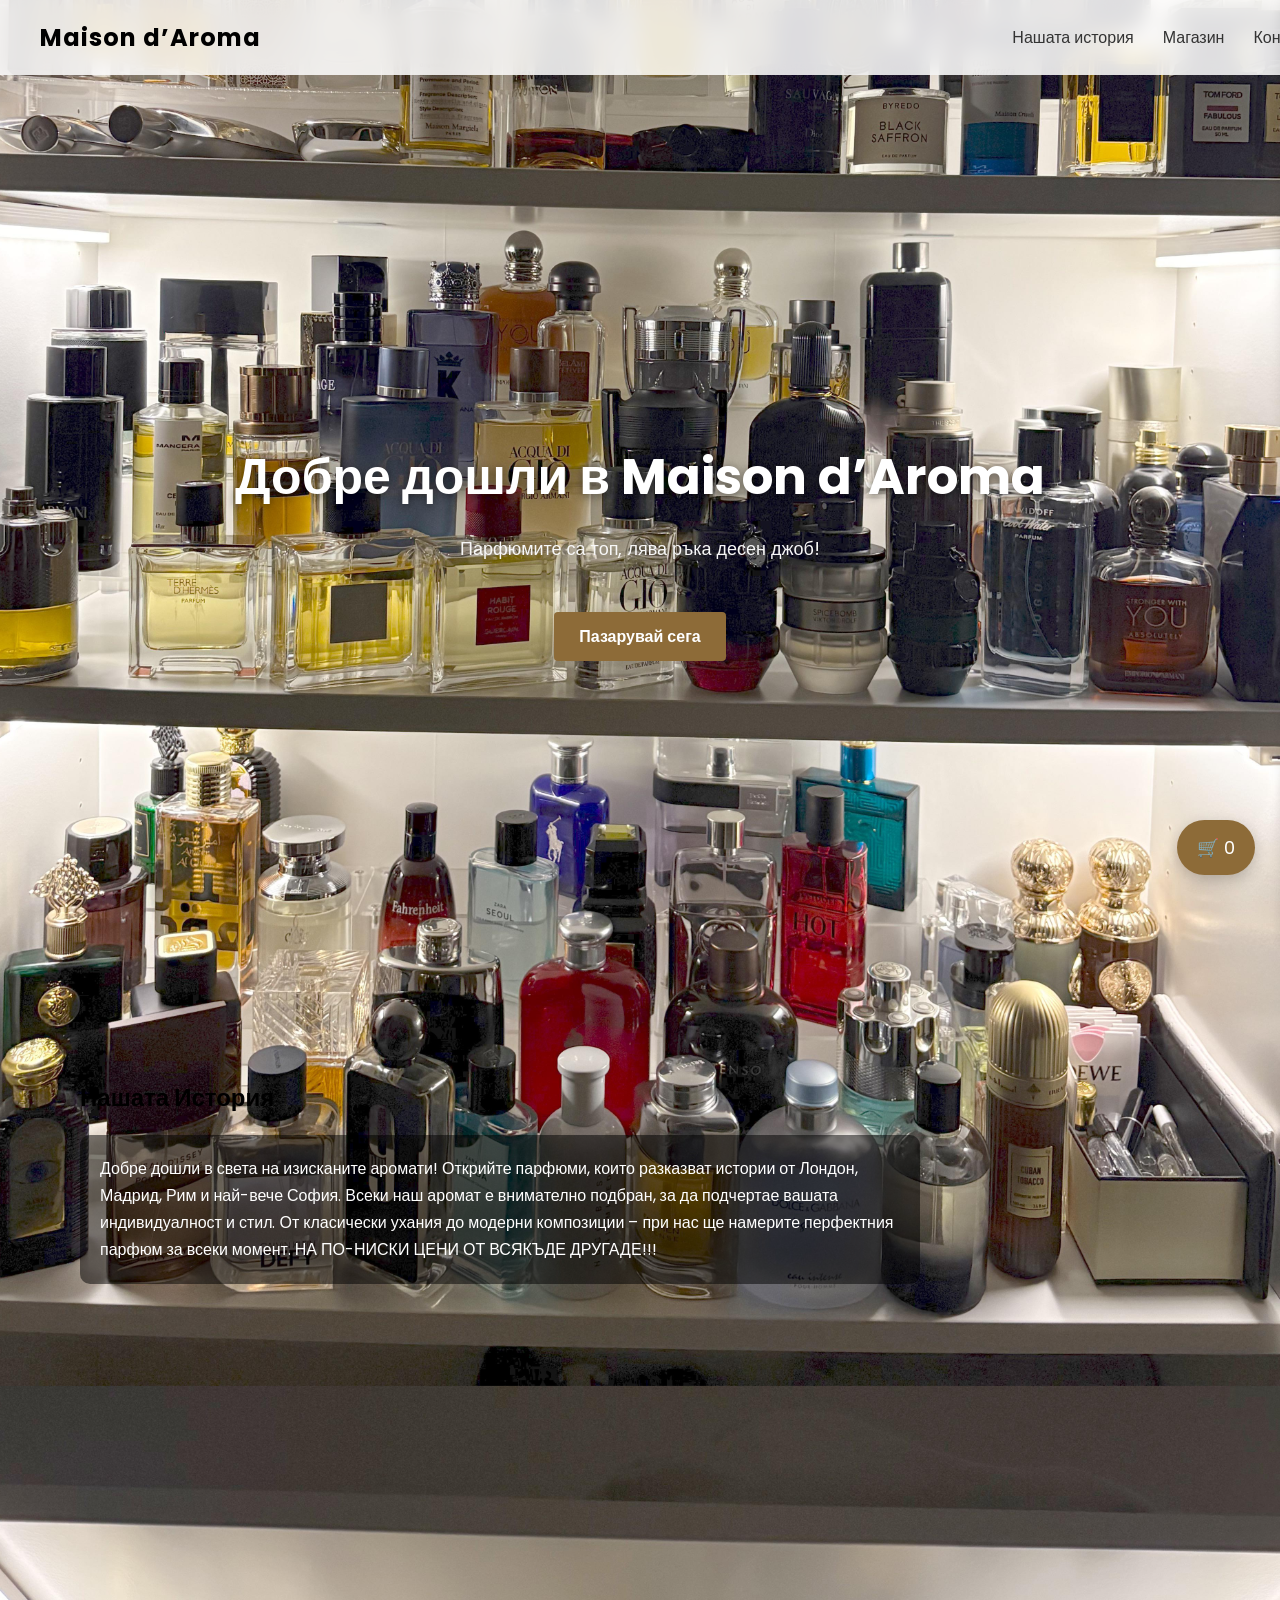
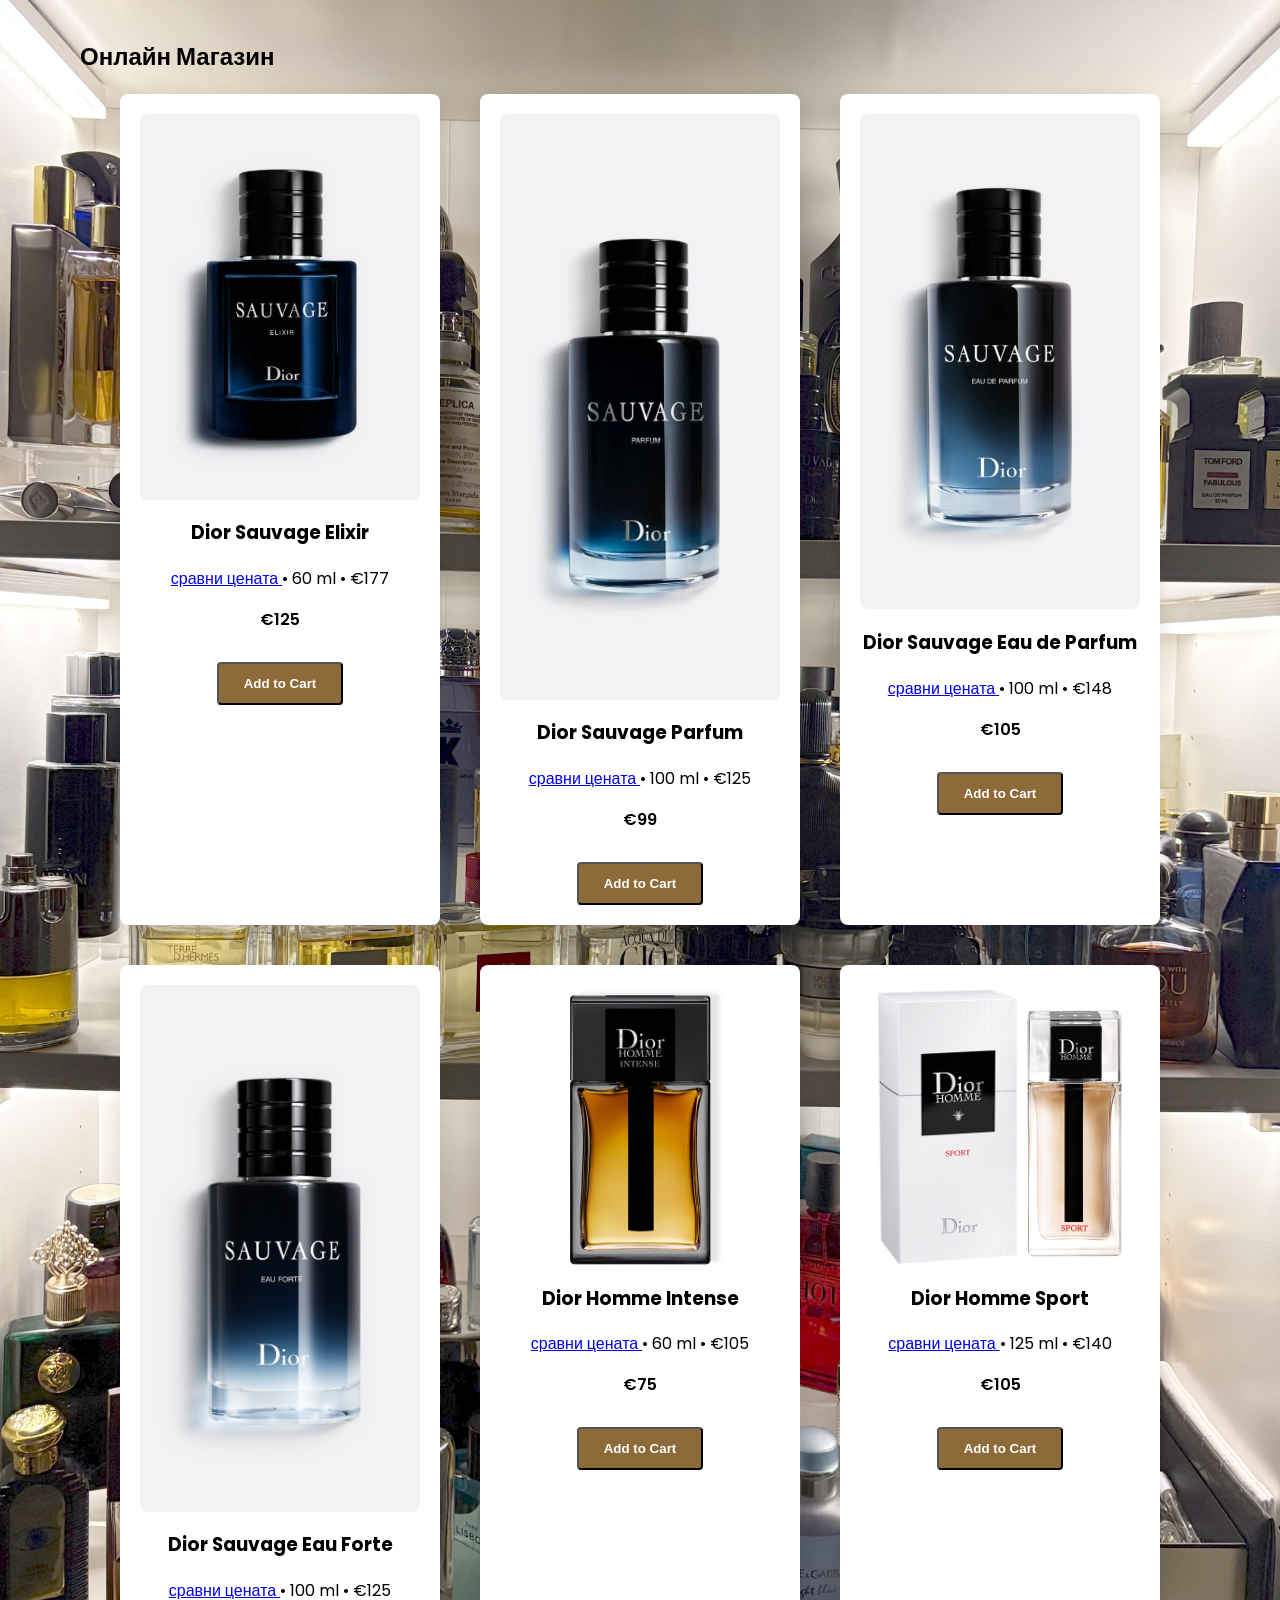
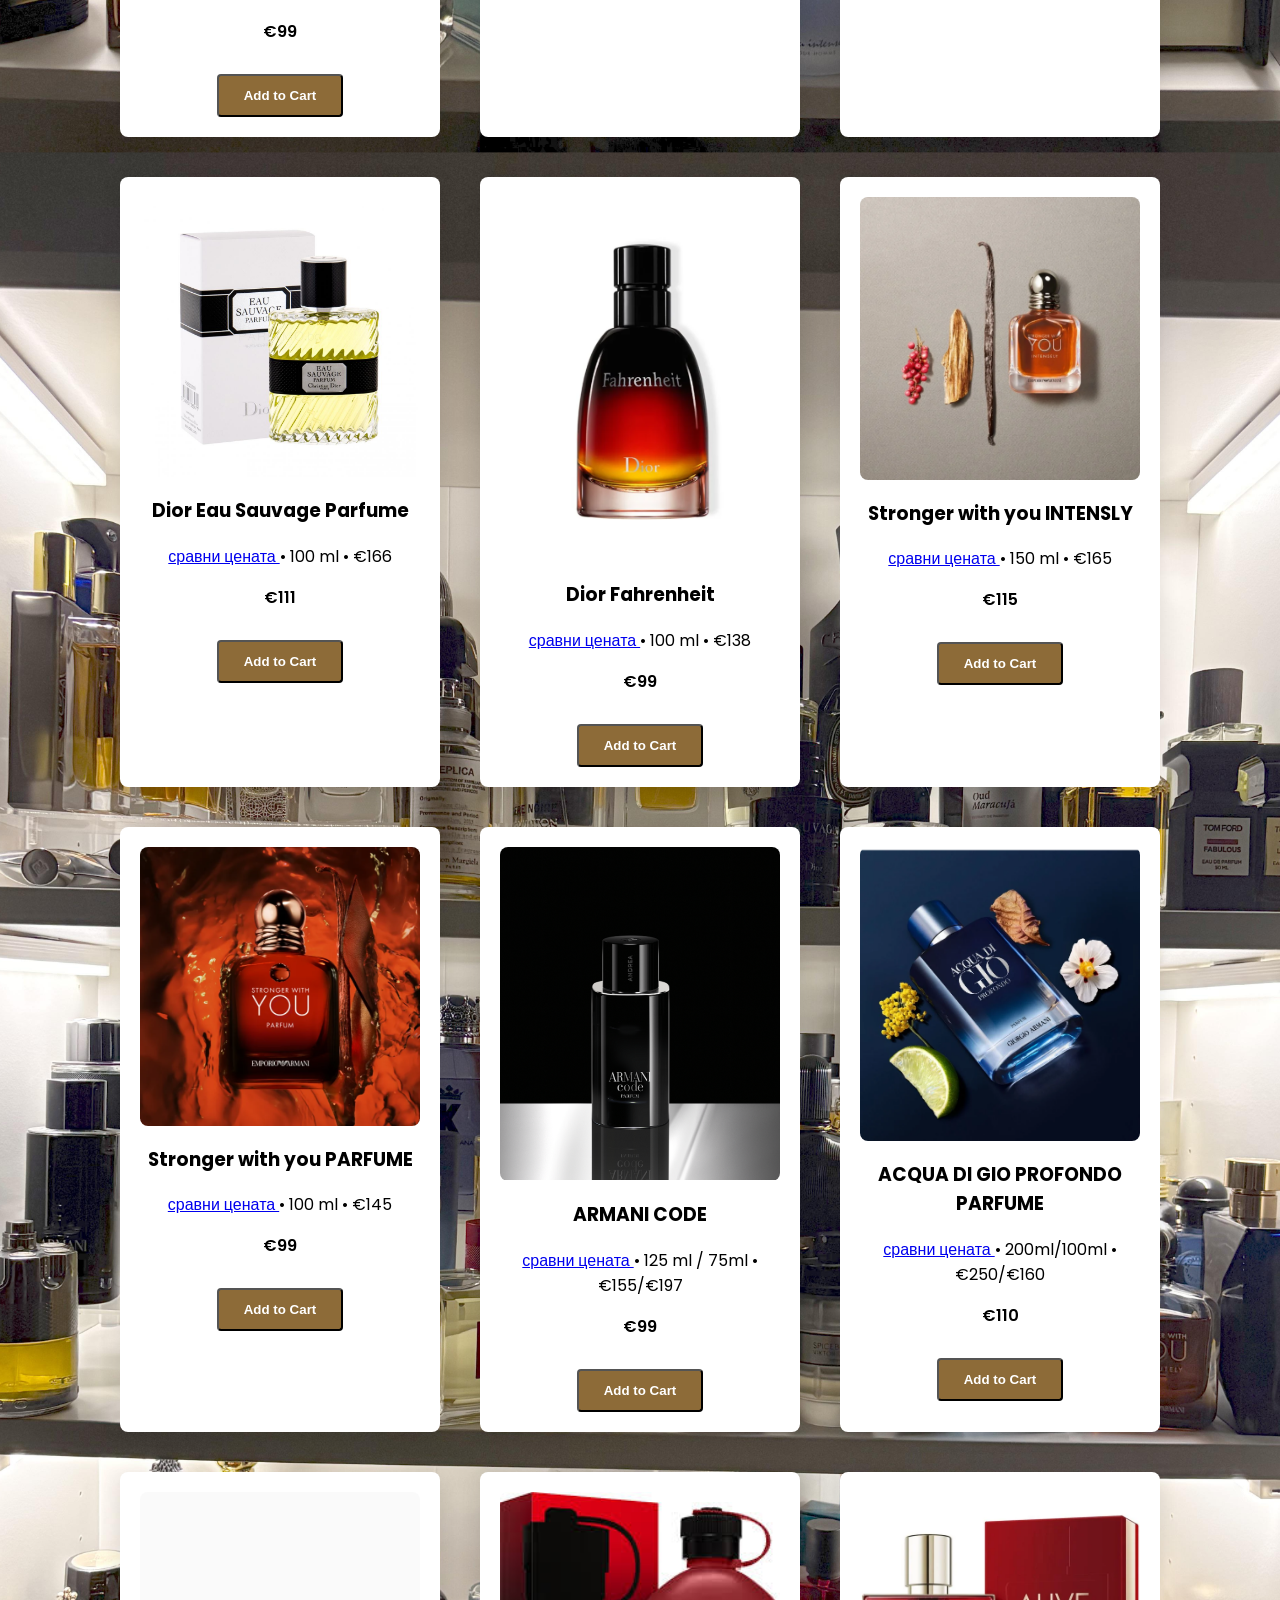
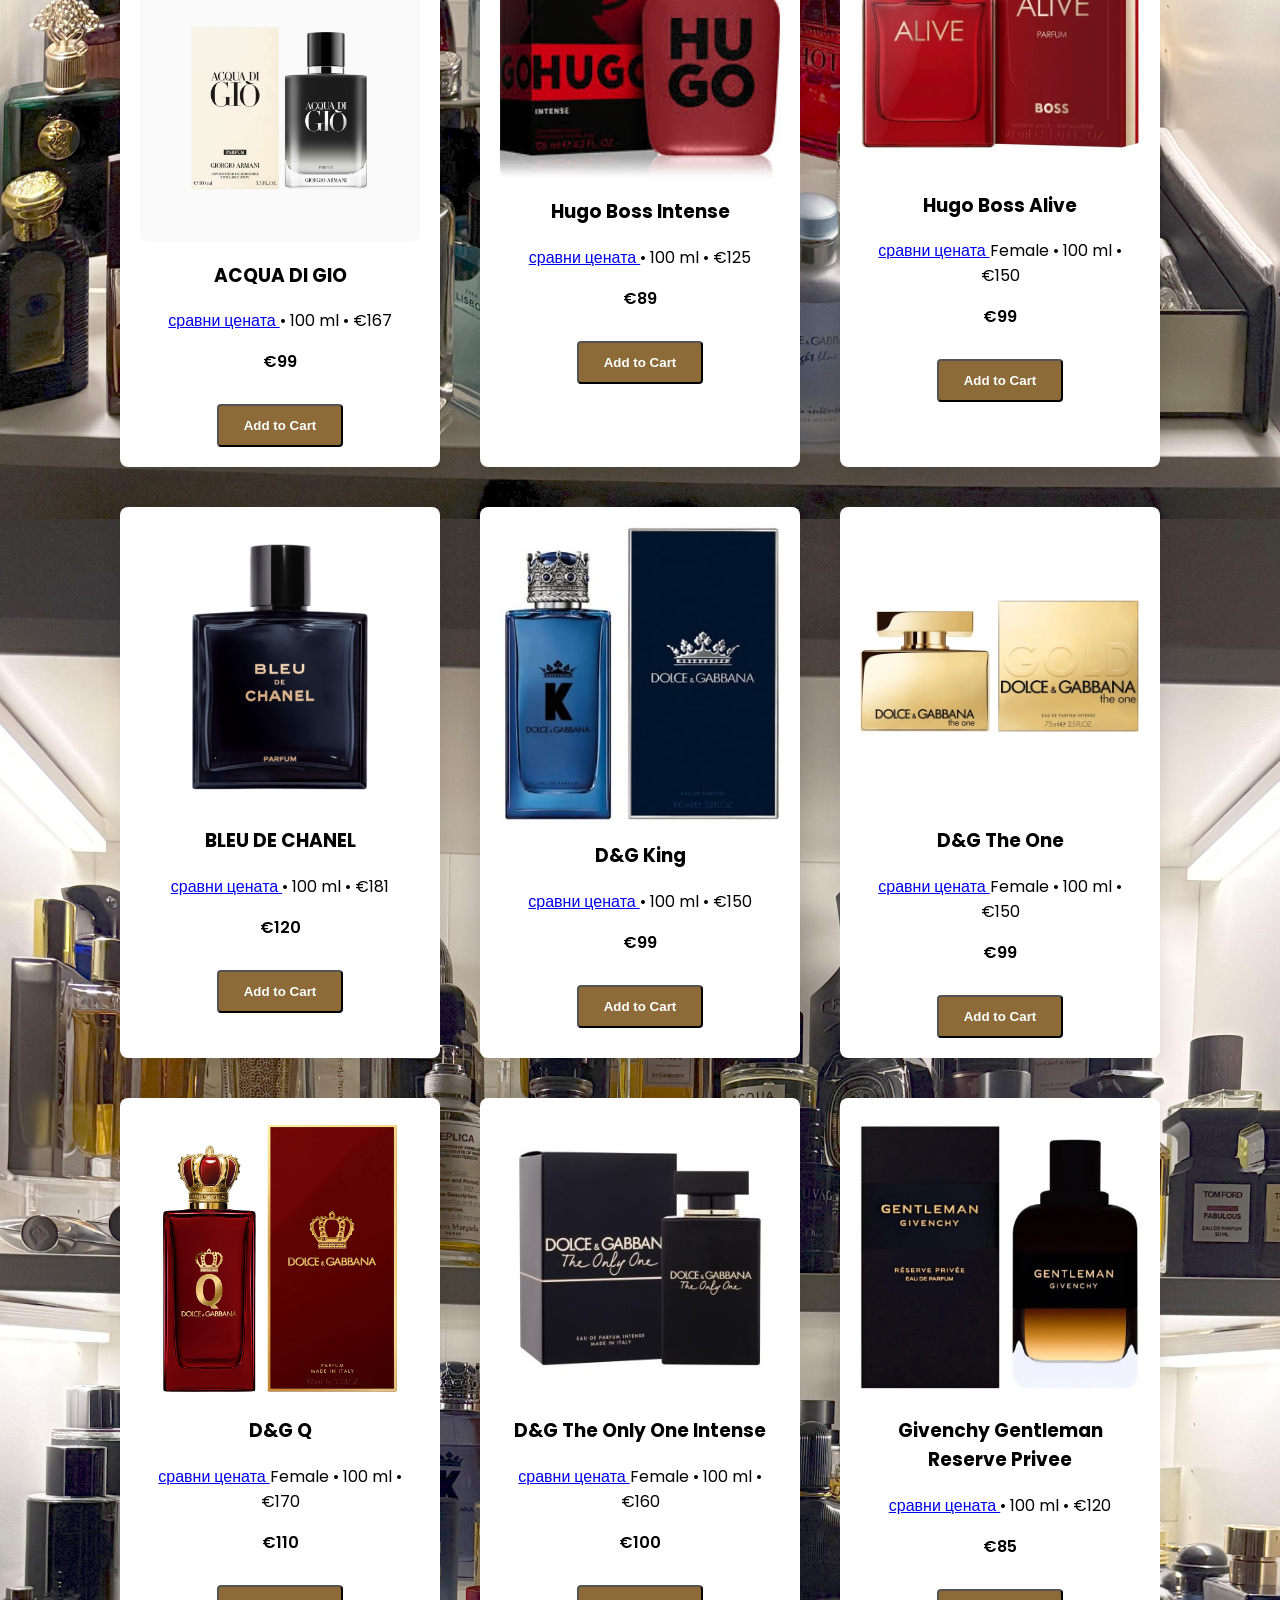
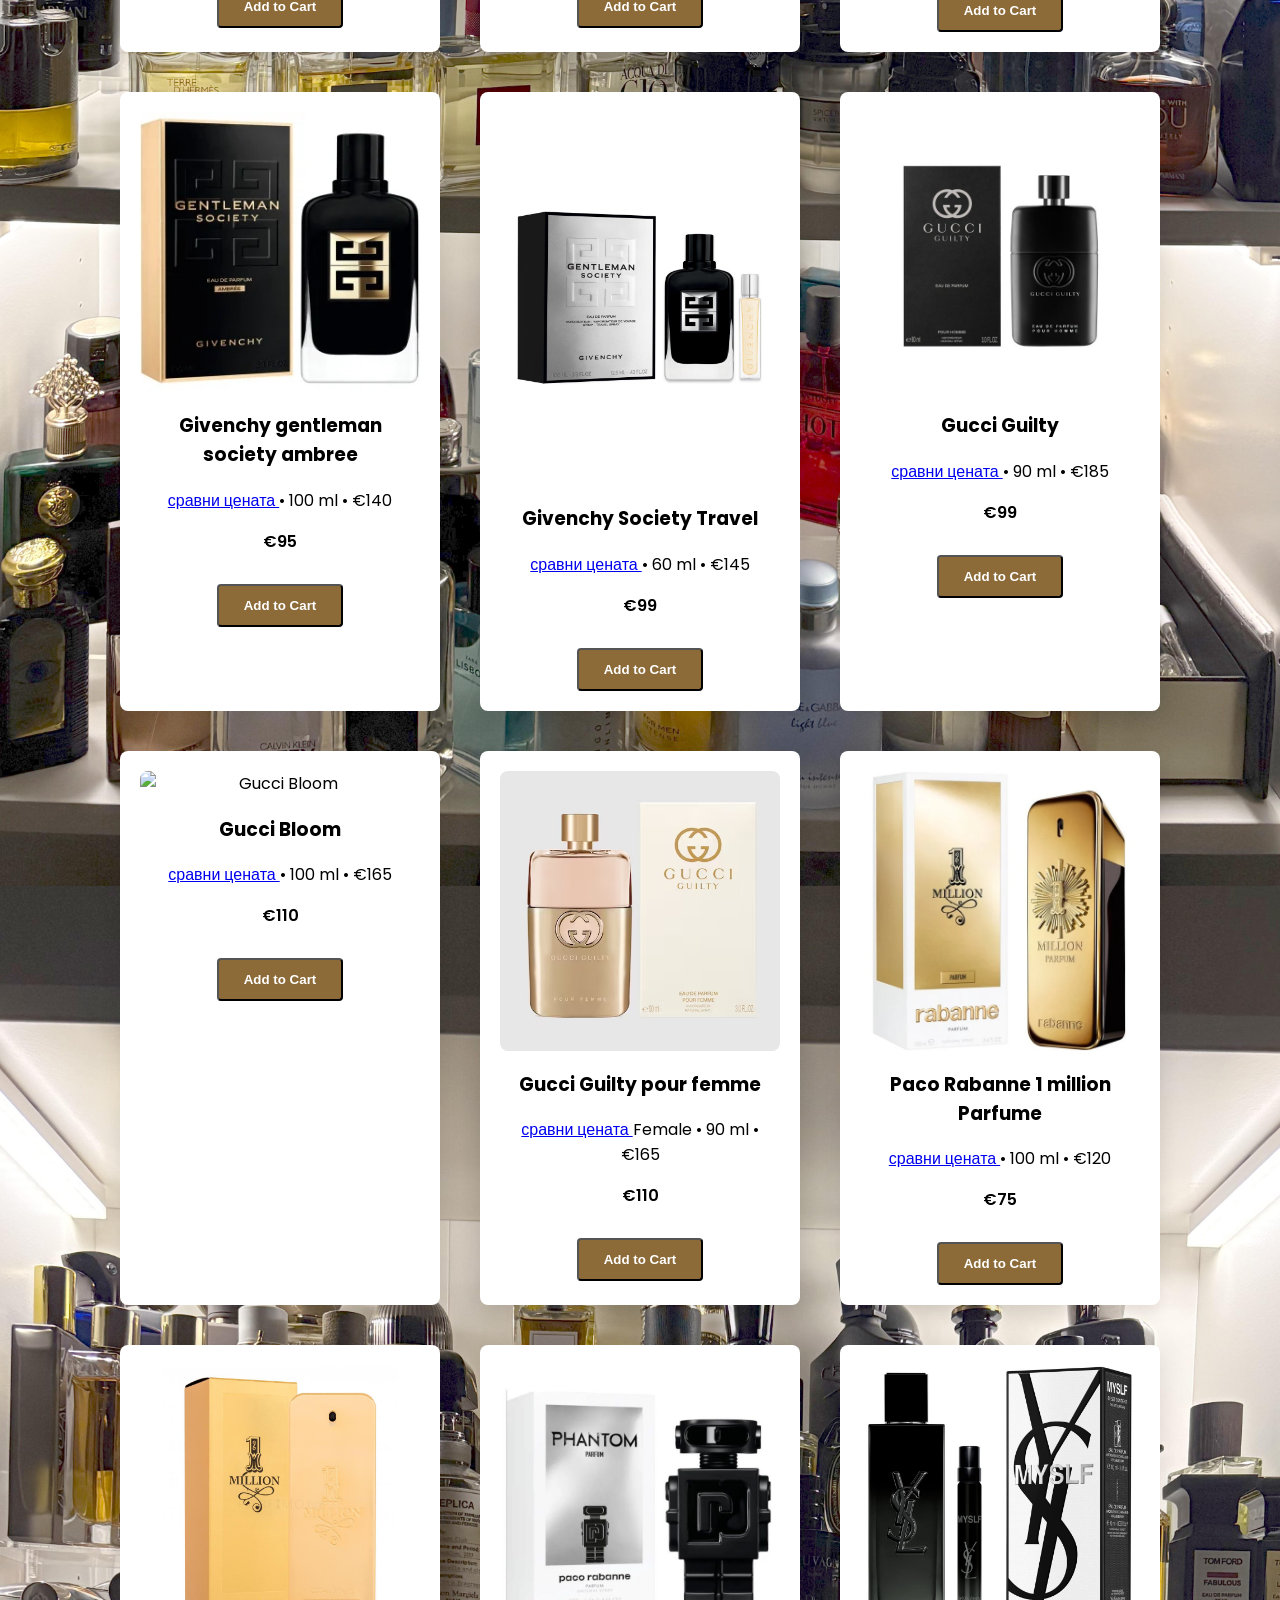
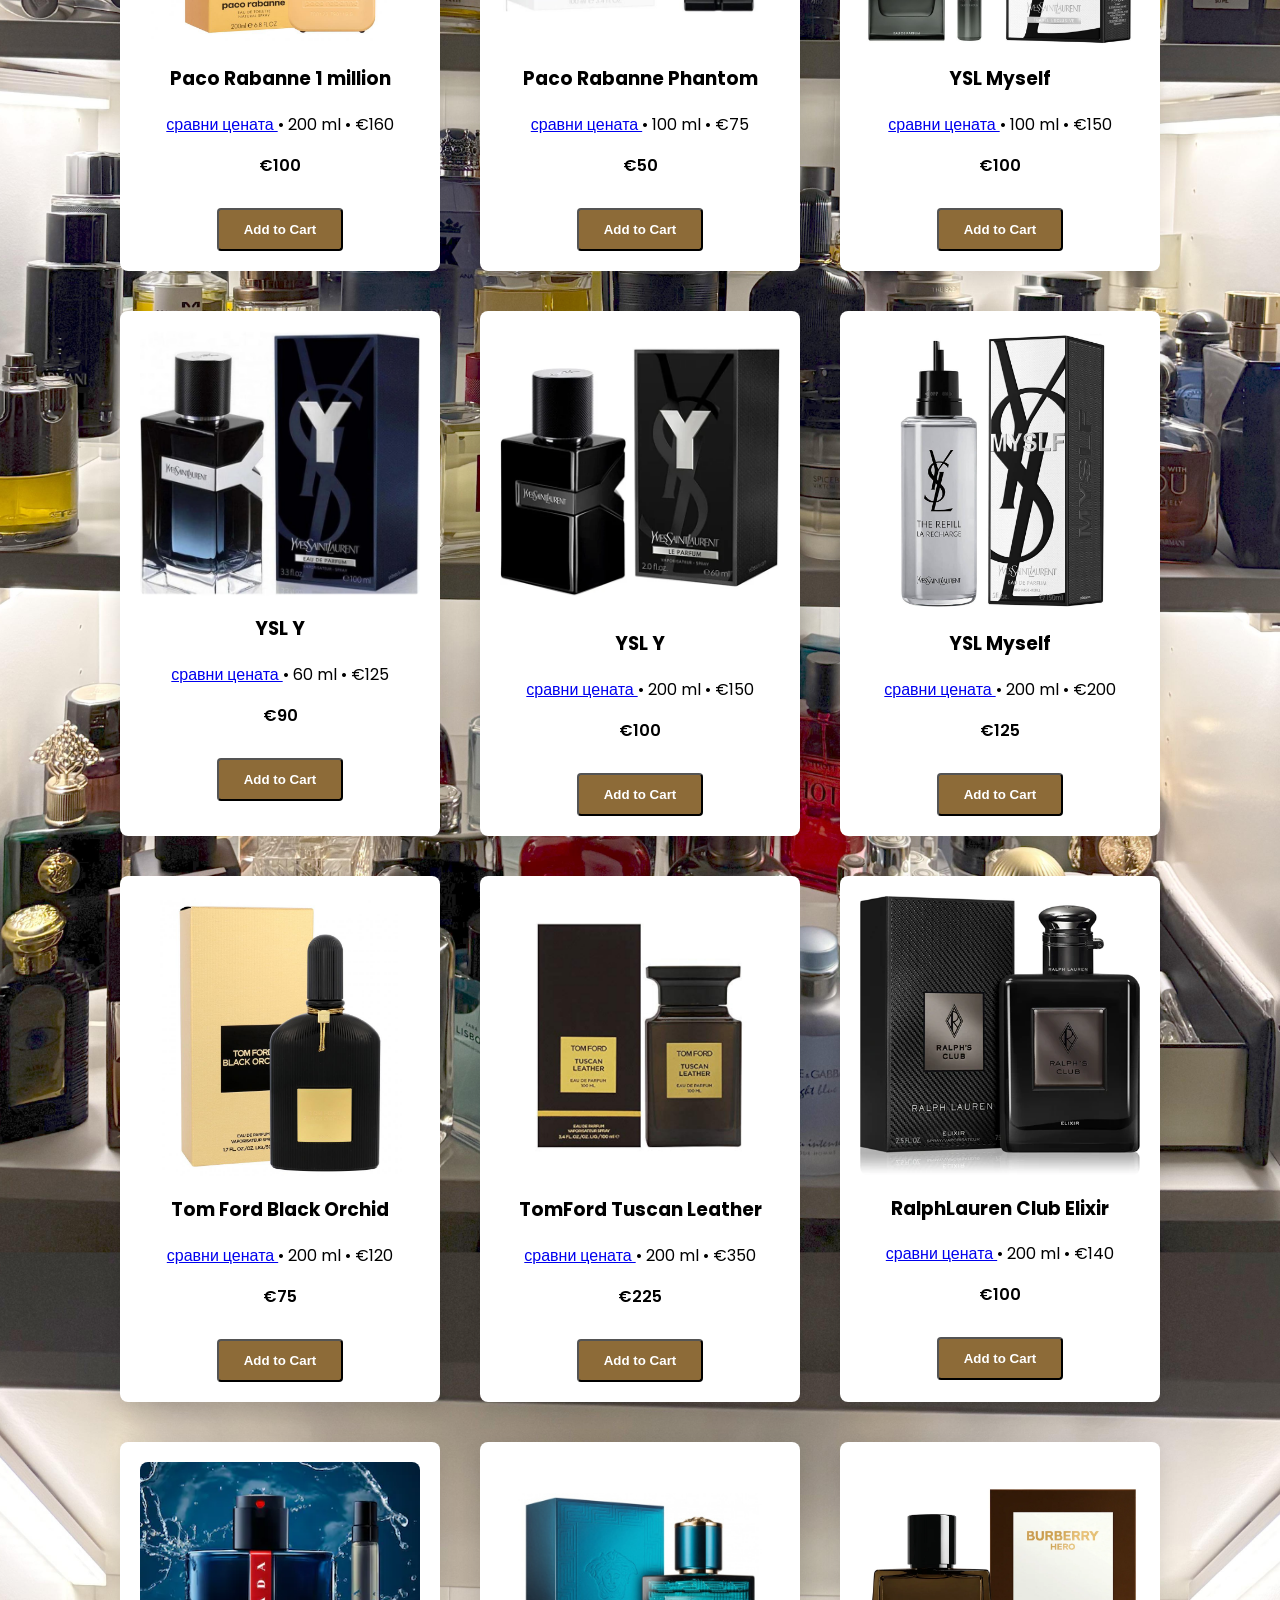
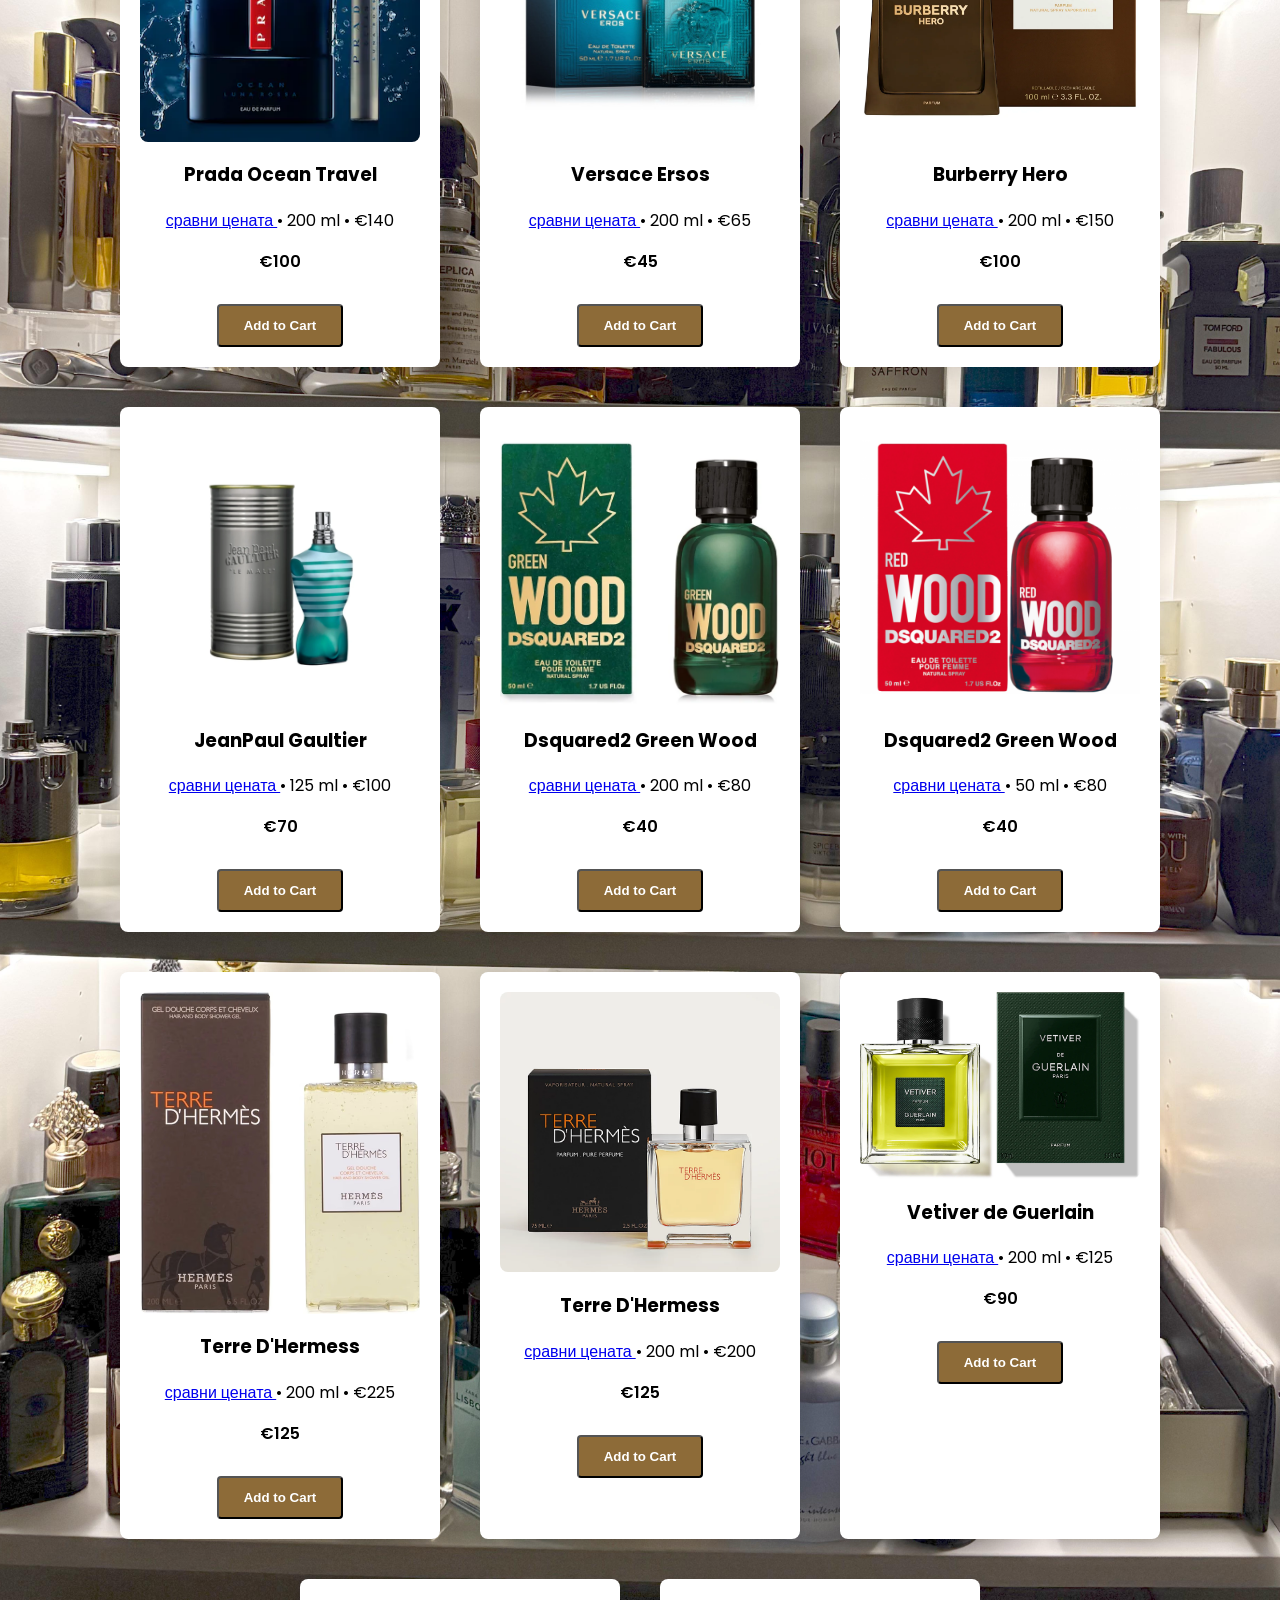
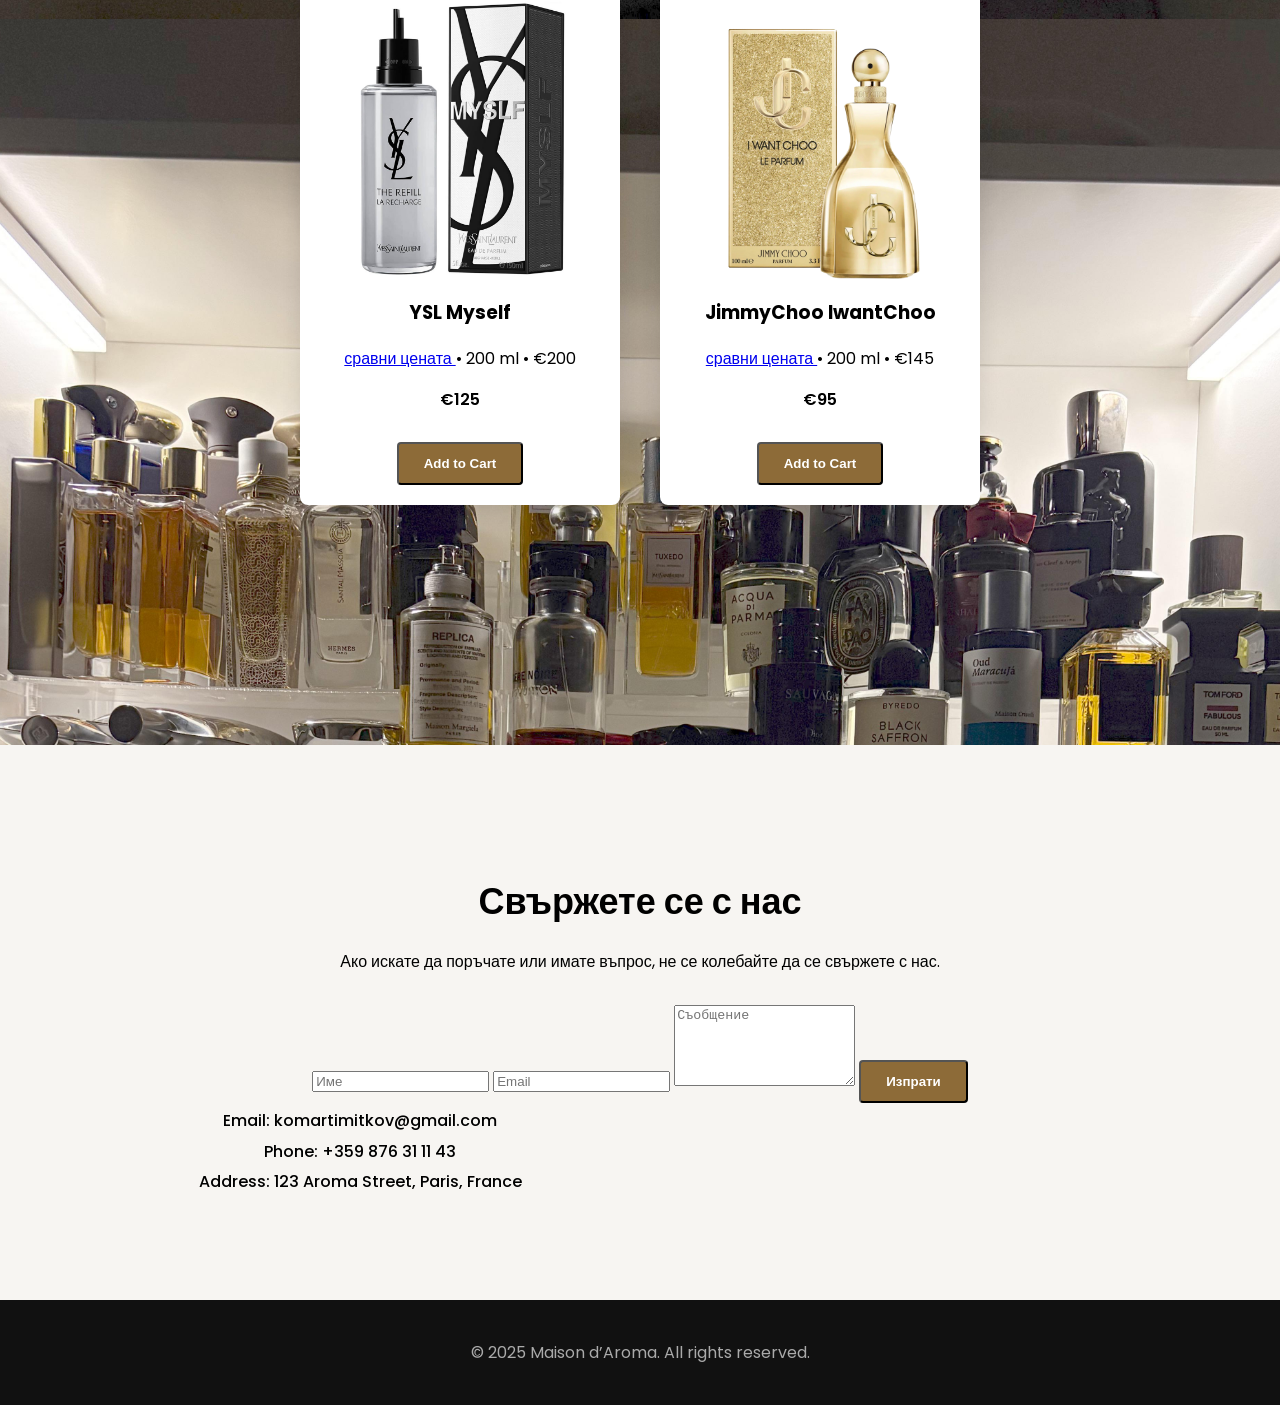
==== commit 5303ca2d: "Update index.html" ====
--- a/1Website/index.html
+++ b/1Website/index.html
@@ -1,3 +1,4 @@
+
 <!DOCTYPE html>
 <html lang="en">
 <head>
@@ -296,7 +297,7 @@
          Female • 100 ml • €160
         </p>
         <span class="price">€100</span>
-        <button class="btn add-to-cart" data-name="Dior Sauvage Parfum" data-price="100">Add to Cart</button>
+        <button class="btn add-to-cart" data-name="D&G the only one" data-price="100">Add to Cart</button>
       </div>
       <div class="product">
         <img src="images/parfumes/Givenchy/givenchy-gentleman-reserve-privee-parfyumna-voda-za-maje-edp.webp" alt="Givenchy Gentleman Reserve Privee">
@@ -308,7 +309,7 @@
           • 100 ml • €120
         </p>
         <span class="price">€85</span>
-        <button class="btn add-to-cart" data-name="Dior Sauvage Parfum" data-price="75">Add to Cart</button>
+        <button class="btn add-to-cart" data-name="Givenchy Gentleman " data-price="75">Add to Cart</button>
       </div>
       <div class="product">
         <img src="images/parfumes/Givenchy/givenchy-gentleman-society-ambree-edp-100ml-за-мъже-без-опаковка~38075.webp" alt="Givenchy gentleman society ambree">
@@ -320,7 +321,7 @@
           • 100 ml • €140
         </p>
         <span class="price">€95</span>
-        <button class="btn add-to-cart" data-name="ivenchy gentleman society ambree" data-price="75">Add to Cart</button>
+        <button class="btn add-to-cart" data-name="Givenchy gentleman society ambree" data-price="75">Add to Cart</button>
       </div>
       <div class="product">
         <img src="images/parfumes/Givenchy/givenchySocietyTravel.jpg" alt="Givenchy Society Travel">
@@ -334,18 +335,7 @@
         <span class="price">€99</span>
         <button class="btn add-to-cart" data-name="Givenchy Society Travel" data-price="99">Add to Cart</button>
       </div>
-      <div class="product">
-        <img src="images/parfumes/Gucci/_Light-gucci-bloom-parfum-100ml.avif" alt="Light Gucci Bloom">
-        <h3>Light Gucci Bloom</h3>
-        <p>
-          <a href="https://www.gucci.com/bg/en_gb/pr/beauty/fragrances/fragrances-for-women/gucci-bloom/gucci-bloom-parfum-100ml-p-827092999990099?srsltid=AfmBOooo3IkSFL9HVV9MZWyRmfWO_6xzrhUdgCX1tq-vULVy-zSXZKLG" target="_blank" rel="noopener noreferrer">
-            сравни цената
-          </a>
-         Female • 100 ml • €165
-        </p>
-        <span class="price">€110</span>
-        <button class="btn add-to-cart" data-name="Light Gucci Bloom" data-price="110">Add to Cart</button>
-      </div>
+    
       <div class="product">
         <img src="images/parfumes/Gucci/gucci-guilty-eau-de-parfum-for-men-90ml.avif" alt="Gucci Guilty">
         <h3>Gucci Guilty</h3>
@@ -358,6 +348,26 @@
         <span class="price">€99</span>
         <button class="btn add-to-cart" data-name="Gucci Guilty" data-price="99">Add to Cart</button>
       </div>
+
+      
+
+               
+
+
+       <div class="product">
+        <img src="images/parfumes/Gucci/2697696-Gucci-Bloom-Parfum-30-ml.7034ffa9.jpg" alt="Gucci Bloom">
+        <h3>Gucci Bloom</h3>
+        <p>
+          <a href="https://www.gucci.com/bg/en_gb/pr/beauty/fragrances/fragrances-for-women/gucci-bloom/gucci-bloom-parfum-100ml-p-827092999990099?srsltid=AfmBOooo3IkSFL9HVV9MZWyRmfWO_6xzrhUdgCX1tq-vULVy-zSXZKLG" target="_blank" rel="noopener noreferrer">
+            сравни цената
+          </a>
+          • 100 ml • €165
+        </p>
+        <span class="price">€110</span>
+        <button class="btn add-to-cart" data-name="Gucci Bloom" data-price="99">Add to Cart</button>
+      </div>
+
+      
       <div class="product">
         <img src="images/parfumes/Gucci/Light-gucci-guilty-pour-femme-90ml-eau-de-parfum.avif" alt=" Gucci Guilty pour femme">
         <h3> Gucci Guilty pour femme</h3>
@@ -365,12 +375,13 @@
           <a href="https://www.gucci.com/bg/en_gb/pr/beauty/fragrances/fragrances-for-women/gucci-guilty/gucci-guilty-eau-de-parfum-intense-pour-femme-90ml-eau-de-parfum-p-671485999990099?srsltid=AfmBOorCWDc9Wa3v68C6CJdujXL41nHSoU1xkgLiETgo_2AsHATyLaHf" target="_blank" rel="noopener noreferrer">
             сравни цената
           </a>
-          • 90 ml • €165
+        Female  • 90 ml • €165
         </p>
         <span class="price">€110</span>
         <button class="btn add-to-cart" data-name="Gucci Guilty pour femme" data-price="110">Add to Cart</button>
       </div>
 
+
       <div class="product">
         <img src="images/parfumes/PacoRabane/paco-rabanne-1-million-parfum-100ml-за-мъже~33975.webp" alt="Paco Rabanne 1 million Parfume">
         <h3>Paco Rabanne 1 million Parfume</h3>
@@ -538,7 +549,7 @@
         <button class="btn add-to-cart" data-name="BurberryHero" data-price="100">Add to Cart</button>
       </div>
       <div class="product">
-        <img src="images/parfumes/other/jean-paul-gaultier-le-male-eau-de-toilette-125ml.webp" alt="JeanPaul Gaultier">
+        <img src="images/parfumes/Other/jean-paul-gaultier-le-male-eau-de-toilette-125ml.webp" alt="">
         <h3>JeanPaul Gaultier</h3>
         <p>
           <a href="https://douglas.bg/jean-paul-gaultier-le-male-conf-07944" target="_blank" rel="noopener noreferrer">
@@ -547,20 +558,9 @@
           • 125 ml • €100
         </p>
         <span class="price">€70</span>
-        <button class="btn add-to-cart" data-name="Dior Homme Sport" data-price="70">Add to Cart</button>
-      </div>
-      <div class="product">
-        <img src="images/parfumes/other/redWood50ml.PNG" alt="Dsquared2 Red Wood">
-        <h3>Dsquared2 Red Wood</h3>
-        <p>
-          <a href="https://www.dsquared2.com/bg/en/red-wood-50ml/FR5C30EUR010070.html" target="_blank" rel="noopener noreferrer">
-            сравни цената
-          </a>
-          • 50 ml • €70
-        </p>
-        <span class="price">€40</span>
-        <button class="btn add-to-cart" data-name=" Red Wood" data-price="40">Add to Cart</button>
-      </div>
+        <button class="btn add-to-cart" data-name="JeanPaul" data-price="70">Add to Cart</button>
+      </div>
+    
       <div class="product">
         <img src="images/parfumes/Other/dsquared2-green-wood-edt-50ml-за-мъже~33507.webp" alt="Green Wood">
         <h3>Dsquared2 Green Wood</h3>
@@ -573,6 +573,22 @@
         <span class="price">€40</span>
         <button class="btn add-to-cart" data-name="Dsquared2 Green Wood" data-price="40">Add to Cart</button>
       </div>
+
+       <div class="product">
+        <img src="images/parfumes/Other/redWood50ml.png" alt="Red Wood">
+        <h3>Dsquared2 Green Wood</h3>
+        <p>
+          <a href="https://www.dsquared2.com/bg/en/red-wood-50ml/FR5C30EUR010070.html" target="_blank" rel="noopener noreferrer">
+            сравни цената
+          </a>
+          • 50 ml • €80
+        </p>
+        <span class="price">€40</span>
+        <button class="btn add-to-cart" data-name="Dsquared2 red Wood" data-price="40">Add to Cart</button>
+      </div>
+
+      
+      
       <div class="product">
         <img src="images/parfumes/Other/thereDhermess200ml.avif" alt="Terre D'Hermess">
         <h3>Terre D'Hermess</h3>
@@ -701,5 +717,3 @@
 
 </body>
 </html>
-
-
